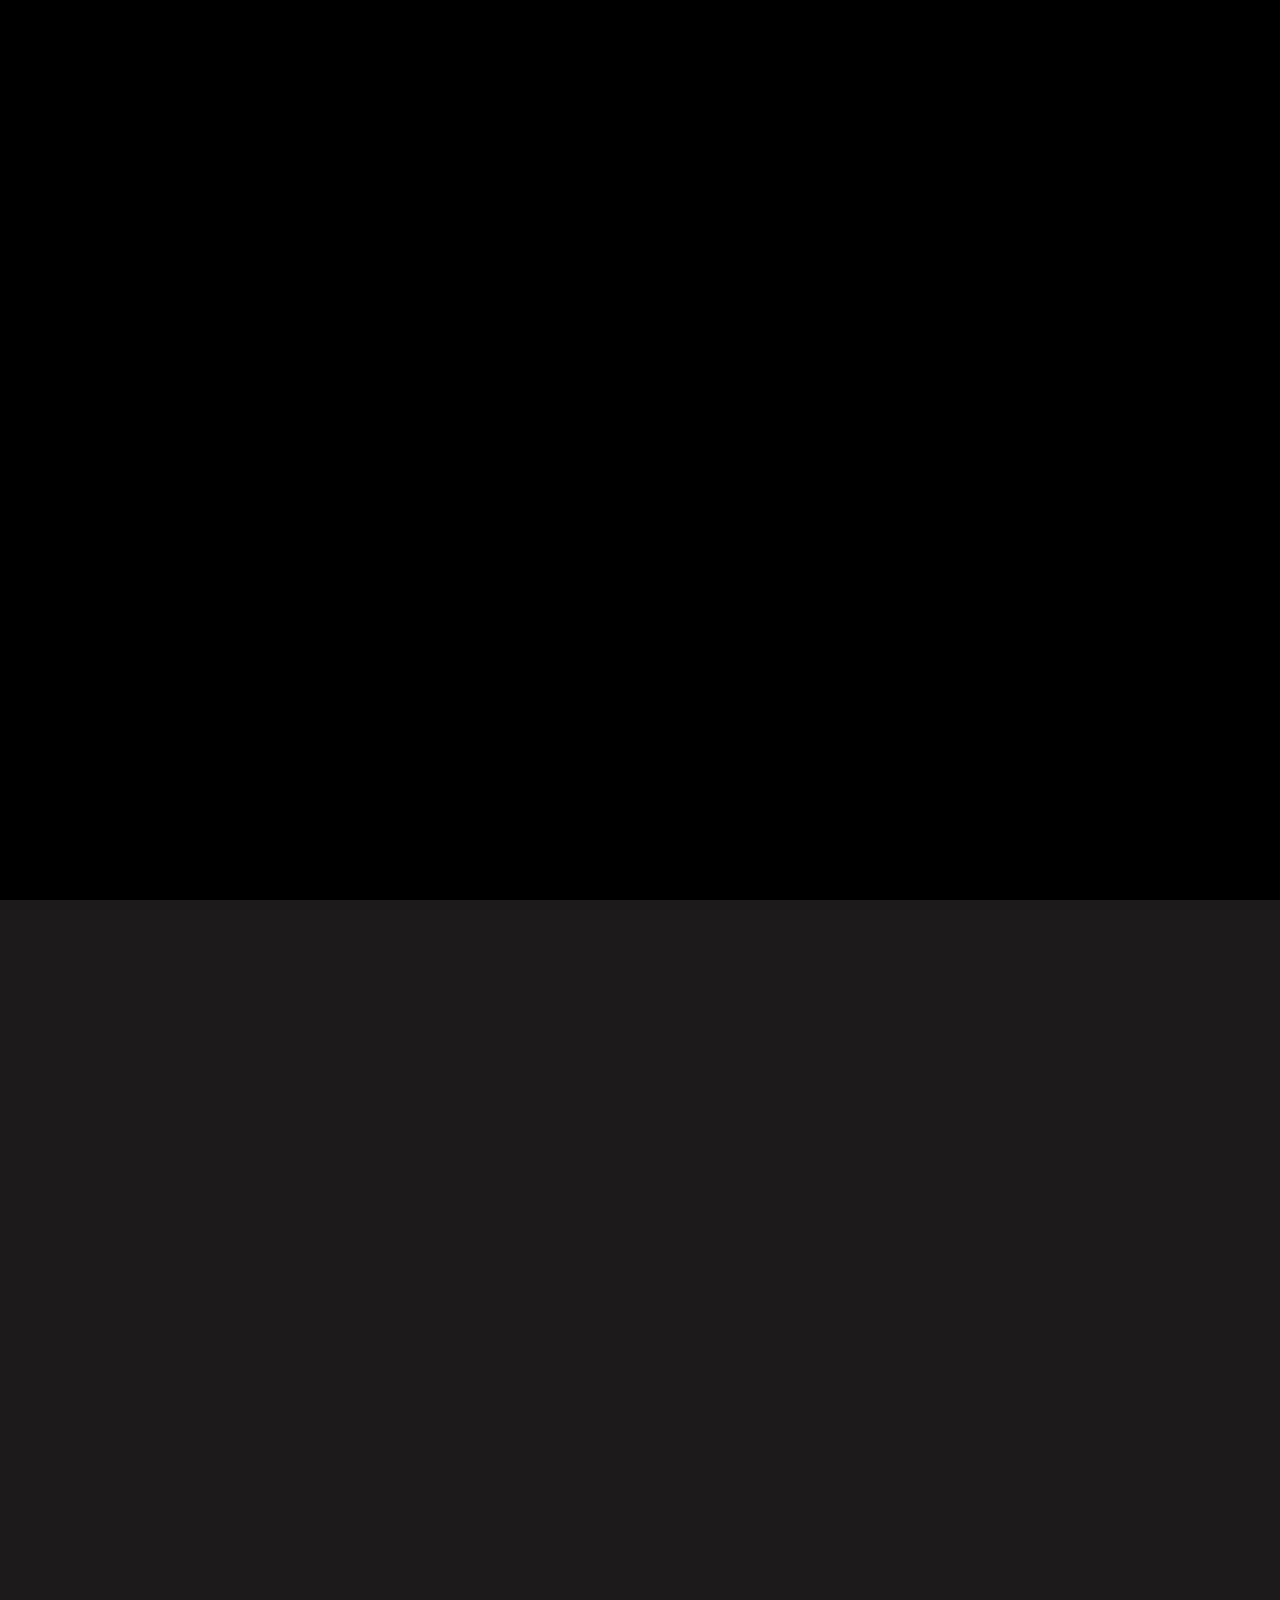
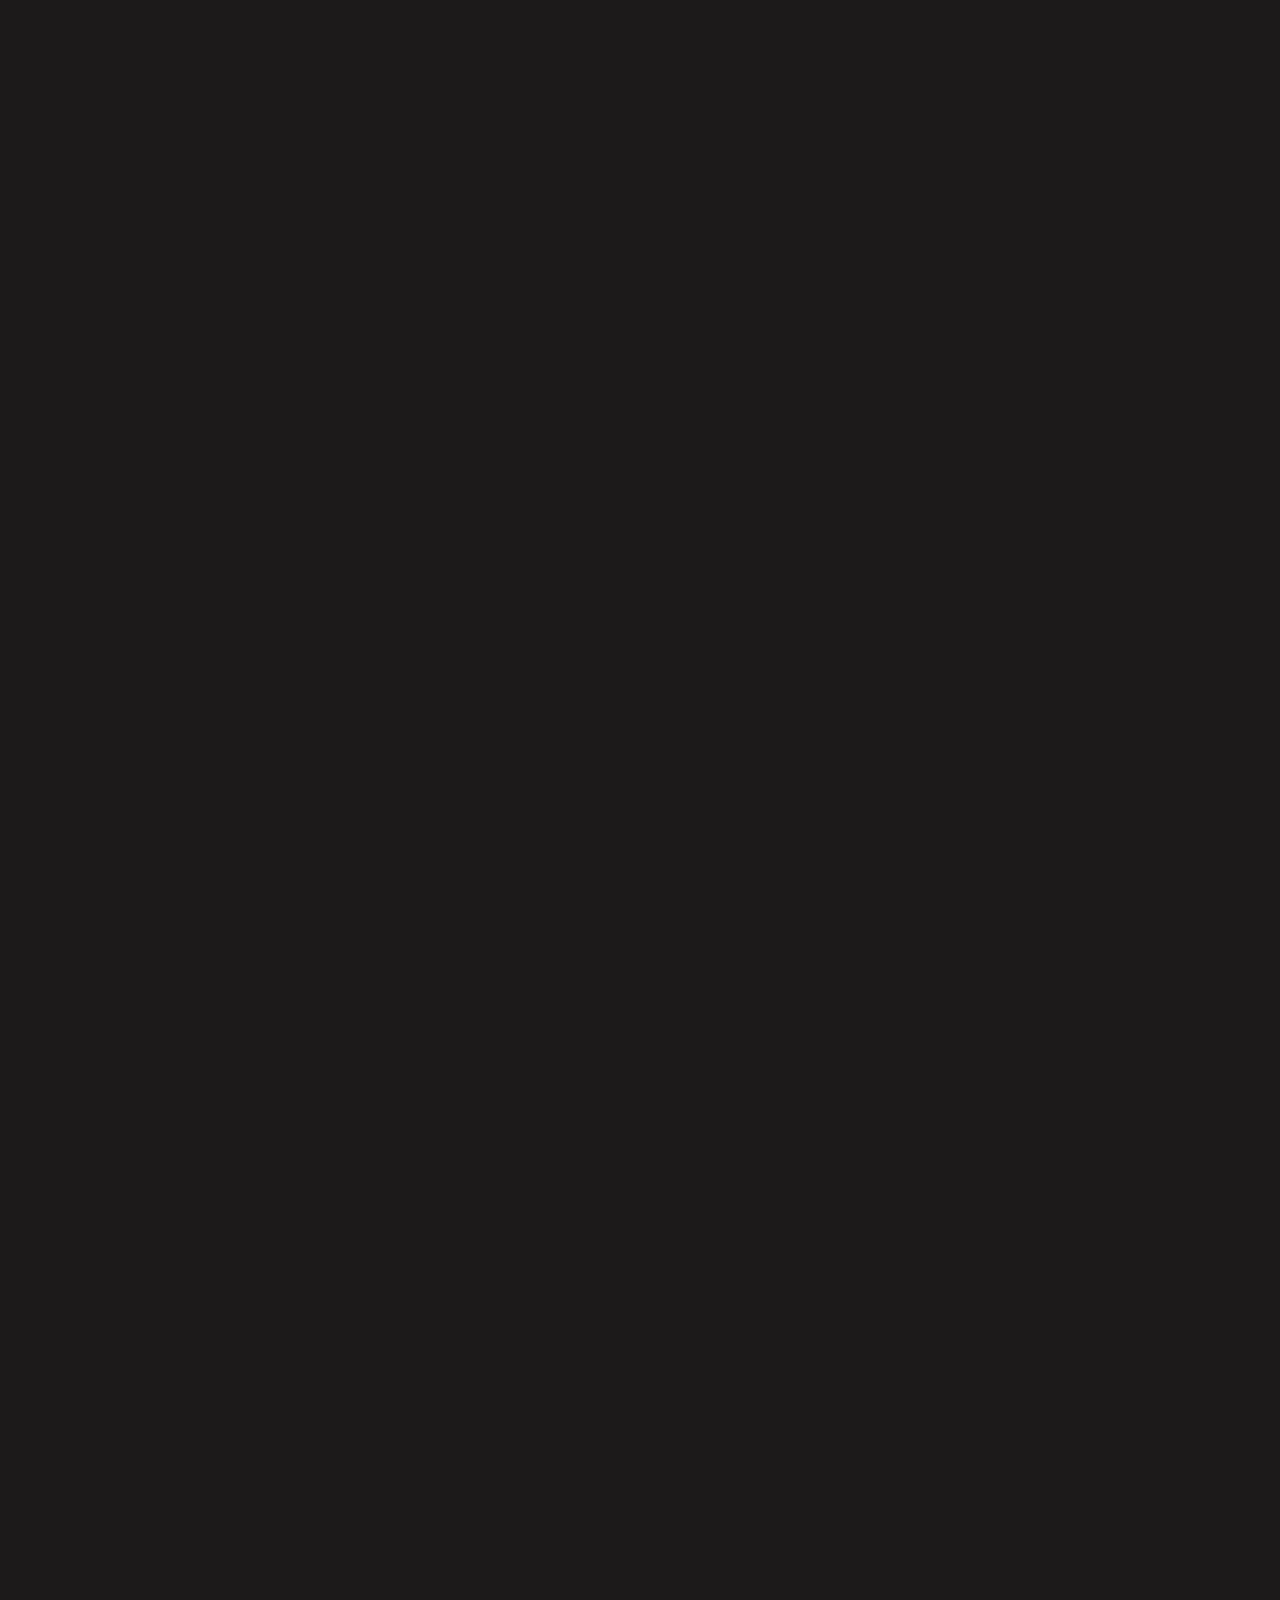
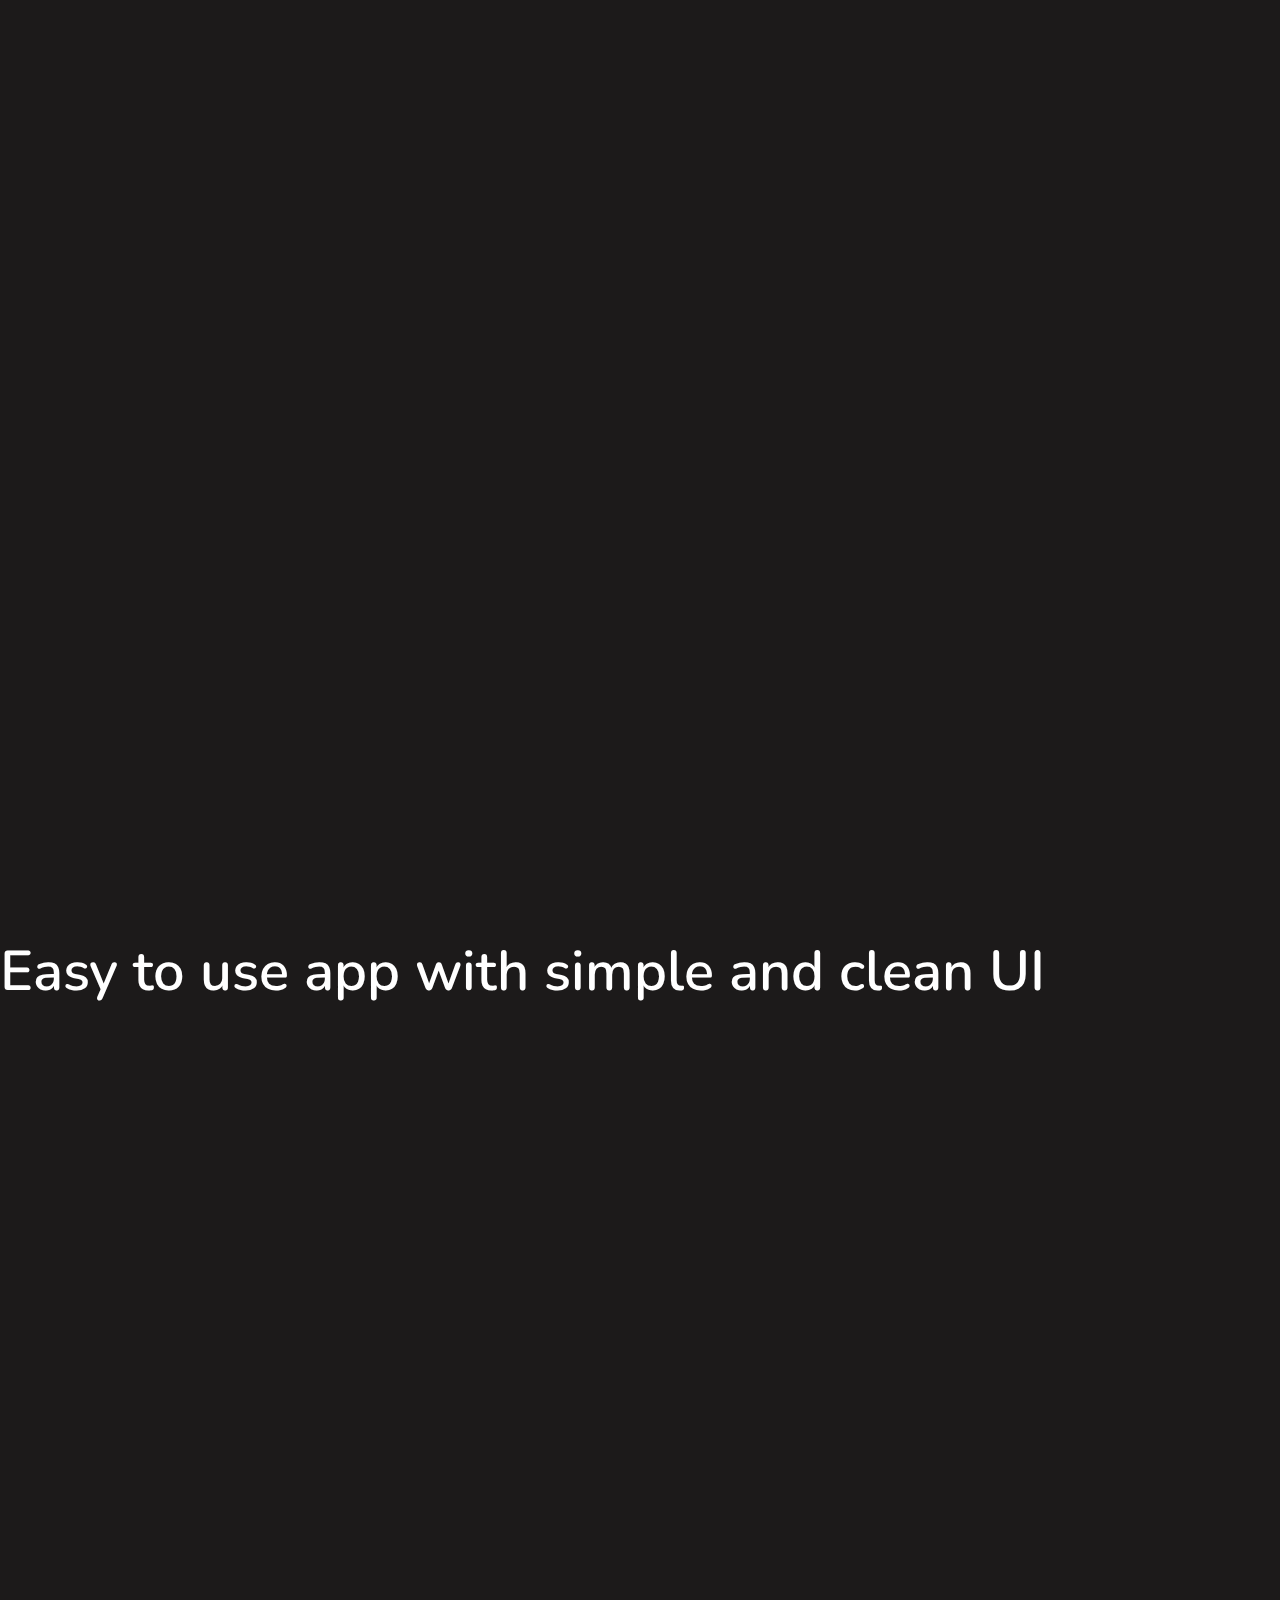
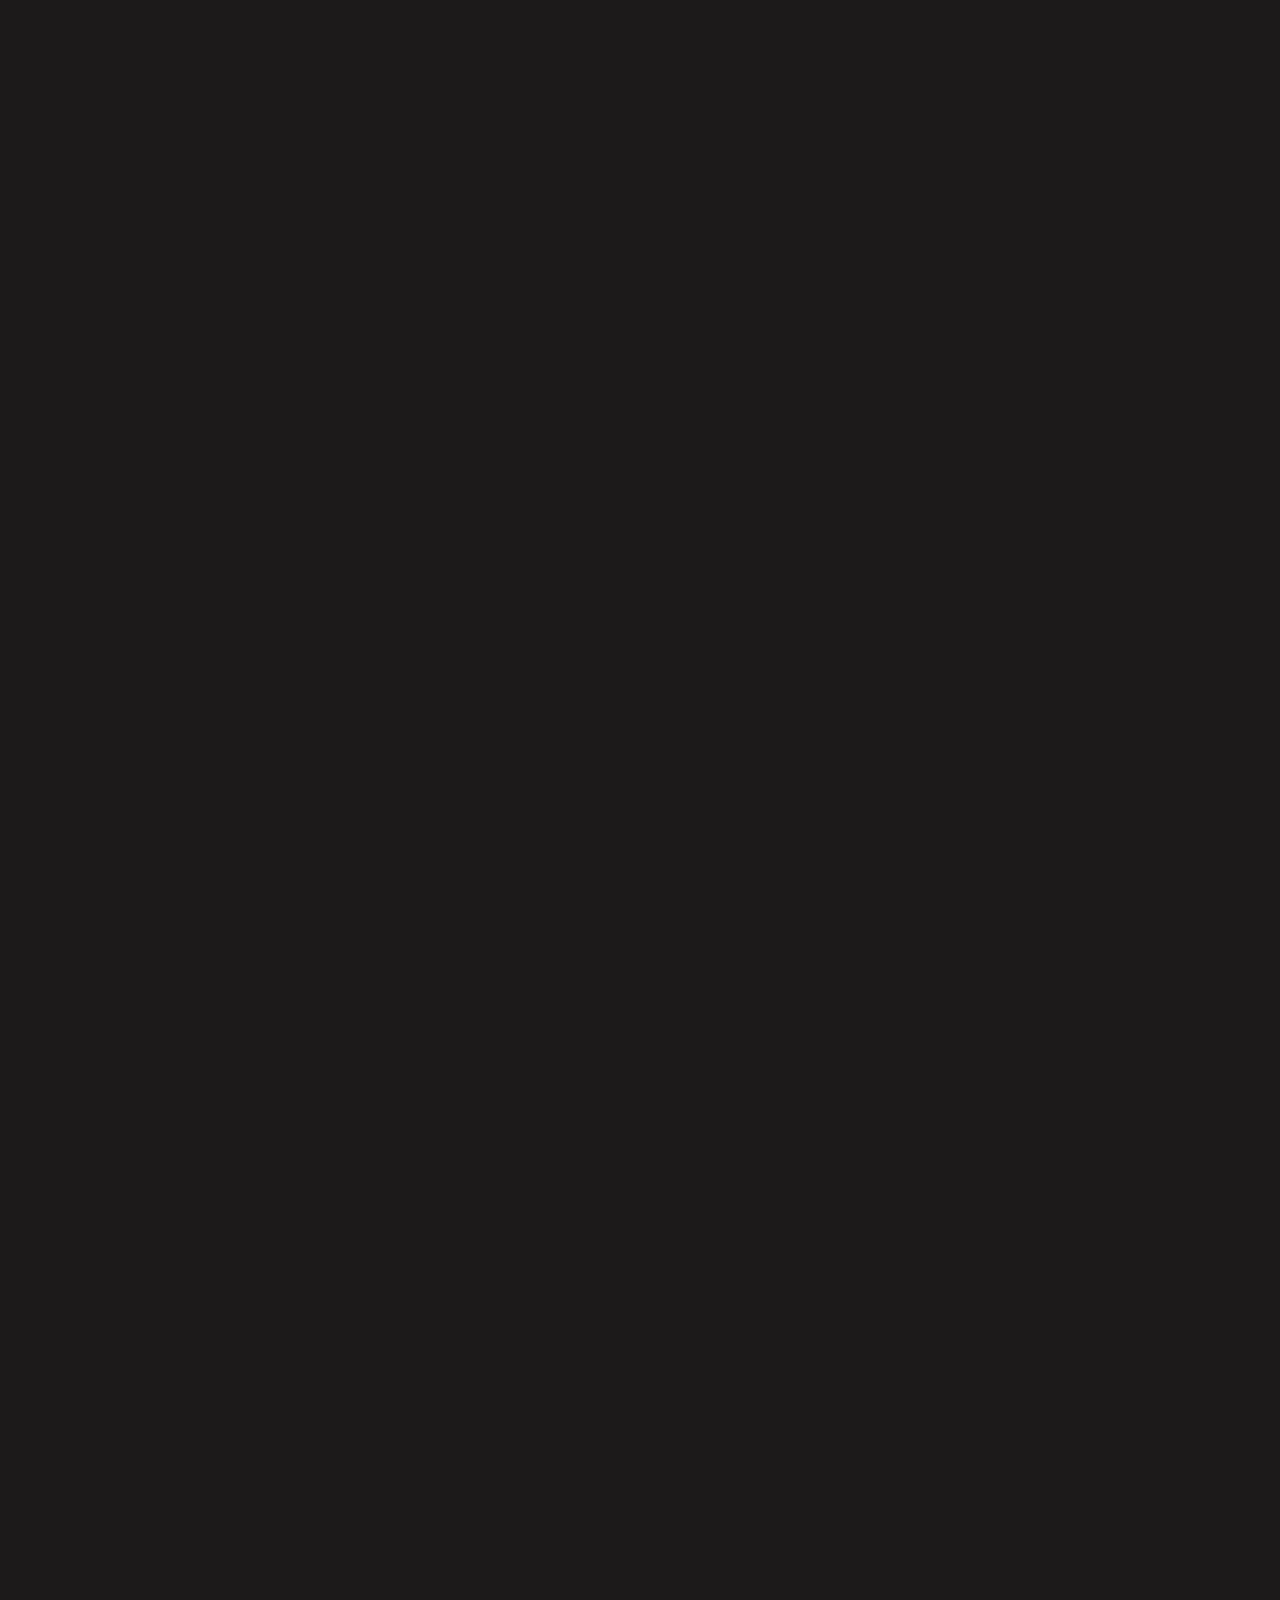
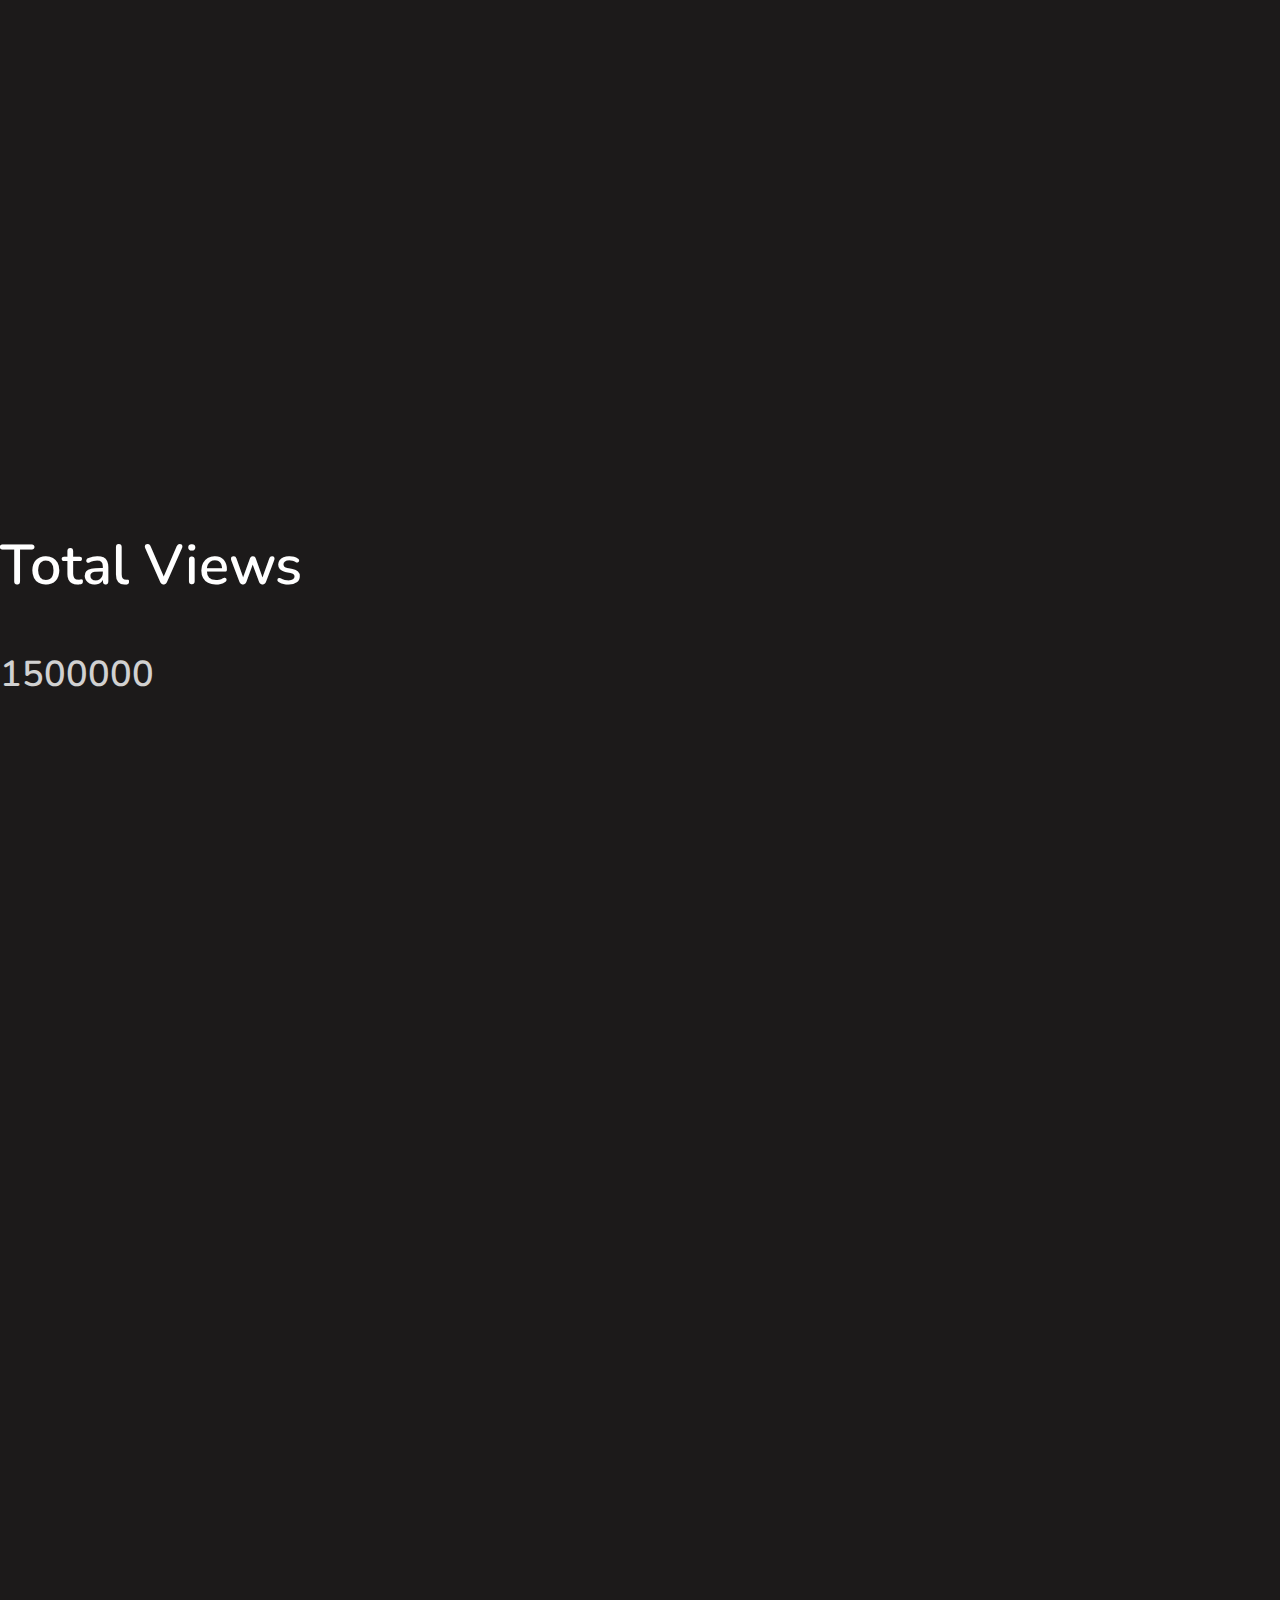
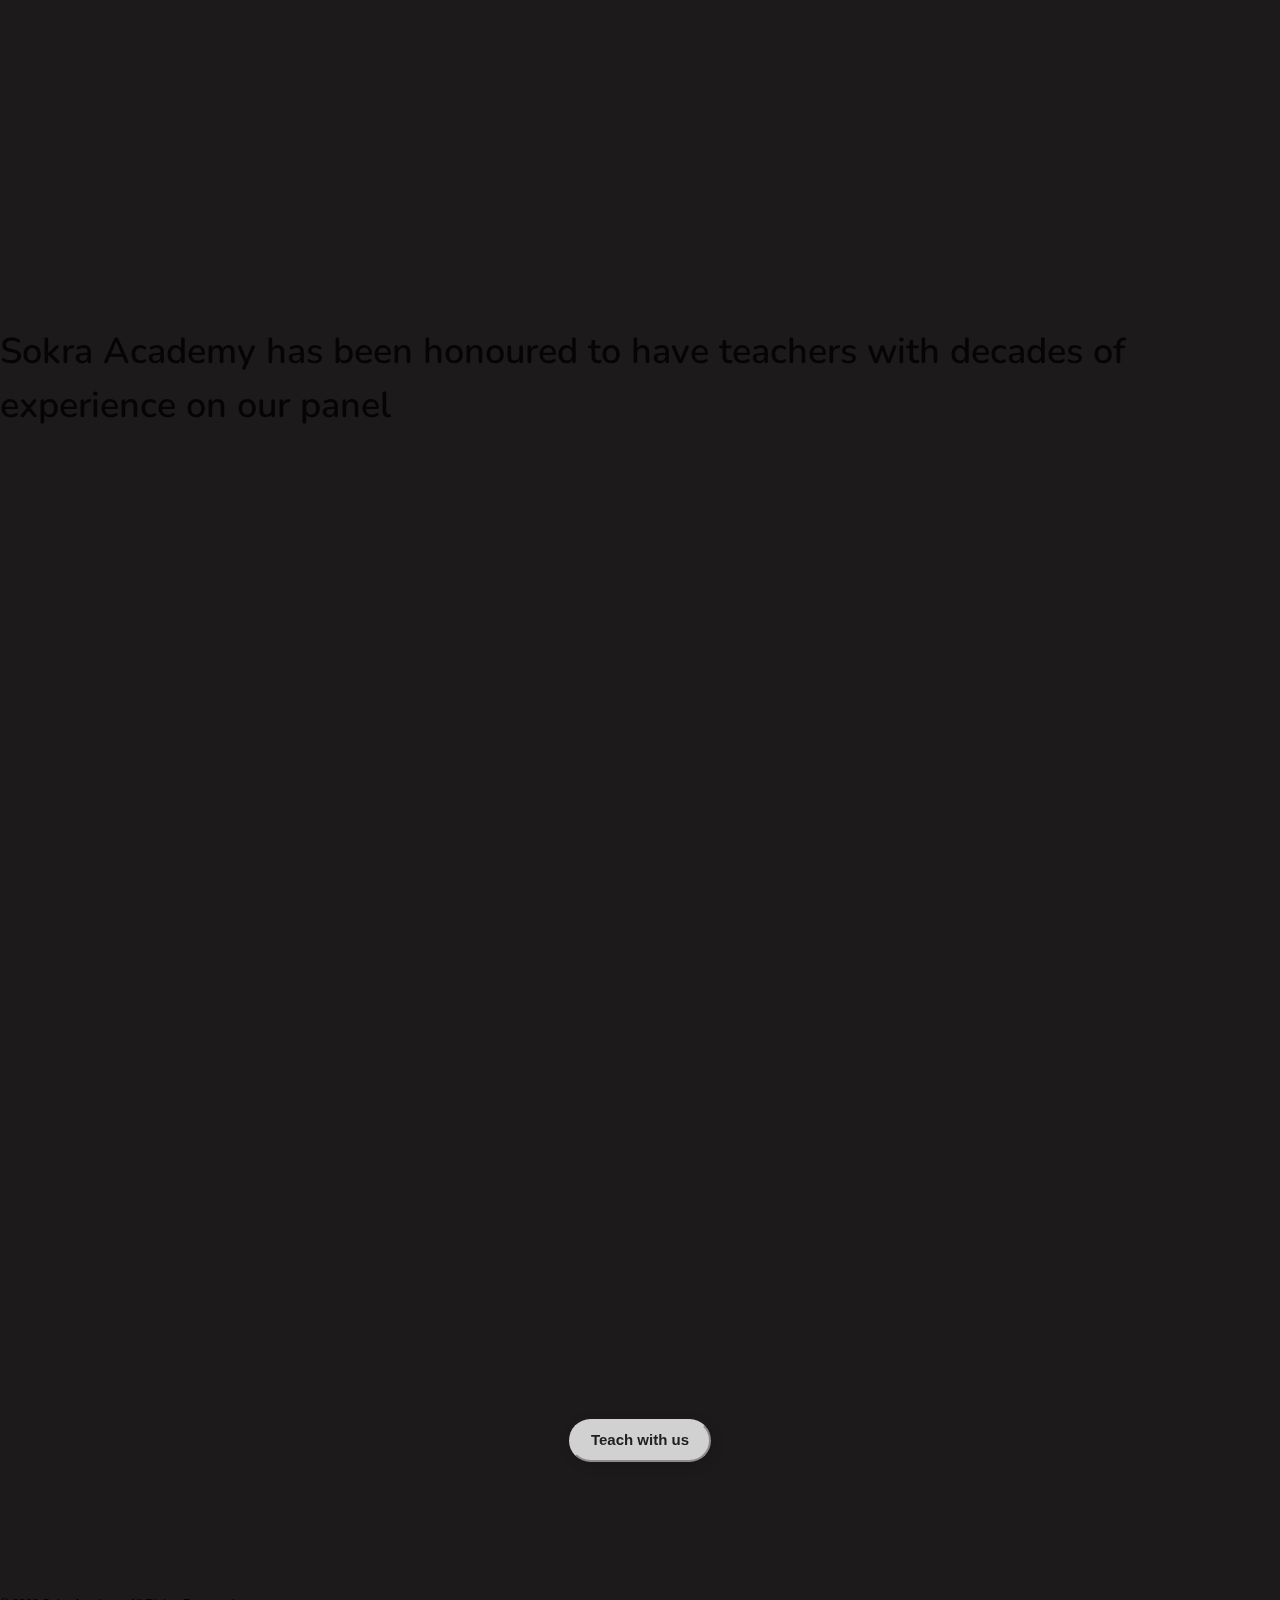
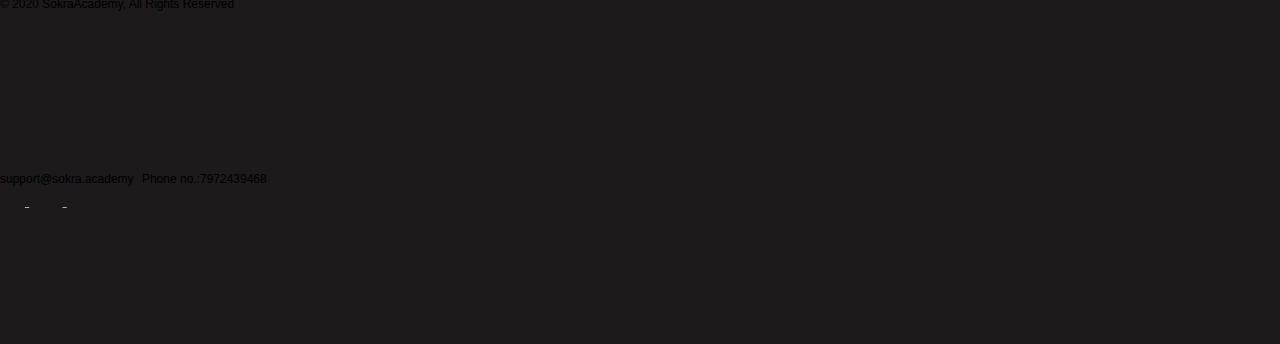
==== index.html @ 12f64621 "loader" ====
<!doctype html>
<html lang="en">
<head>

	<meta charset="UTF-8">
    <meta name="viewport" content="width=device-width, initial-scale=1, shrink-to-fit=no">
	<meta name="author" content="ThemeStarz">
    <meta name="viewport" content="width=device-width, initial-scale=1.0">
    <link rel="stylesheet" href="https://www.w3schools.com/w3css/4/w3.css">

    <link rel="stylesheet" href="https://fonts.googleapis.com/css?family=Nunito:400,600,700">
    <link rel="stylesheet" href="assets/bootstrap/css/bootstrap.min.css" type="text/css">
    <link rel="stylesheet" href="assets/font-awesome/css/fontawesome-all.min.css">
    <link rel="stylesheet" href="assets/css/magnific-popup.css">
    <link rel="stylesheet" href="assets/css/owl.carousel.min.css">
    <link rel="stylesheet" href="assets/css/style.css">
    <script src="https://unpkg.com/@lottiefiles/lottie-player@0.3.0/dist/lottie-player.js"></script>
  
	<title>SokraAcademy</title>
<!-- class="has-loading-screen"
 --></head>
<body data-spy="scroll" data-target=".navbar" class="has-loading-screen">
         <lottie-player id="loading" src="https://raw.githubusercontent.com/okbyeokbye/dfkvdkljvdklf/master/animation.json"  background="transparent" speed="3"  style="width: 400px;" loop centre controls autoplay>
        
    </lottie-player>
   
     <div class="ts-page-wrapper" id="page-top">
        <!--***********HERO***********************************************************************************-->
        <header id="ts-hero" class=" ts-separate-bg-element">
            <!--NAVIGATION ******************************************************************************************-->
            <nav class=" navbar navbar-expand-lg navbar-light fixed-top ts-separate-bg-element">
                <div class="container  " >
                    <a class="navbar-brand" href="#page-top">
                        <img src="assets/img/SokraLogo.svg"  alt="">
                    </a>
                    <!--end navbar-brand--><!-- style="height: auto; width:auto" -->
                    <button class="navbar-toggler" type="button" data-toggle="collapse" data-target="#navbarNavAltMarkup" aria-controls="navbarNavAltMarkup" aria-expanded="false" aria-label="Toggle navigation">
                        <span class="navbar-toggler-icon" style="color:#ffffff" ></span>
                    </button>
                    <!--end navbar-toggler-->
                    <div class="collapse navbar-collapse" id="navbarNavAltMarkup">
                        <div class="navbar-nav d-block d-lg-flex ml-auto text-right" style="font-weight: bold;">
                            <a class="nav-item nav-link active ts-scroll" href="#page-top">Home <span class="sr-only">(current)</span></a>
<!--                             <a class="nav-item nav-link ts-scroll" href="#how-can-i-help-you">Help For You</a>
 -->                        <a class="nav-item nav-link ts-scroll" href="#about-me">About Us</a>
                            <a class="nav-item nav-link ts-scroll" href="#latest-courses">Simple UI</a>
                            <a class="nav-item nav-link ts-scroll" href="#successful-stories">Our Teachers</a>
<!--                             <a class="nav-item nav-link ts-scroll mr-2" href="#form-contact">Contact</a>
 -->
                        </div>
                        <!--end navbar-nav-->
                     </div>
                    <!--end collapse-->
                </div>

                <!--end container-->
                <div class=" ts-shadow__md" data-bg-color="#1C1A1A"></div>

            </nav>

        </header>
    
        <main id="ts-content">
          <!--CONTENT ********************************************************************************************-->

                                       
            <section id="refine-block" data-bg-color="#1C1A1A">
                <div class="container ">
                    <div class="row">
                        <div class="col-sm-6" style="padding-top: 80px">
                            <div class="ts-block pr-3">
                                <div class="ts-title" >
                                    <h1 data-animate="ts-fadeInUp"style="color:#ffffff; font-size: 50px">Redefine the Learning 
                                        <br> Experience in India</h1>
                                </div>
                                <div data-animate="ts-fadeInUp" data-delay=".1s">
                                    <p class="w-75 mb-5 ts-opacity__60" data-animate="ts-fadeInUp" style="color:#A4A3A3 ; font-size: 15px;">
                                 Bridging the gap of language, financial and other barriers by providing a ‘one-stop destination’ for all your learning<br>
                                </p>
                                </div>
                                
                                <section id="buy-now" class="ts-block text-center py-5">
                                        
                                        <!--end ts-title-->
                                         <a href="https://play.google.com/store/apps/details?id=com.sokra.academy&hl=en_IN&gl=US" class="btn btn-primary btn-lg ts-scroll mr-4" data-animate="ts-fadeInUp" data-delay=".2s" style="color:#222222">
                                                Download Now 
                                            </a>
                                </section>
                            </div>
                        </div>
                        <!--end col-md-6-->
                        <div class="col-sm-6">
                            <div class="d-flex h-100 align-items-end" style="padding-bottom: 100px" >
                                <img  src="assets/img/mobile-body-landpage.png" alt="" data-animate=" ts-fadeInLeft ts-z-index__1"  
                        data-animate="ts-fadeInUp" class="w-100">
                            </div>
                        </div>
                    </div>
                    <!--end row-->
                </div>
                <!--end container-->

            </section>
 
            <section id="about-me" data-bg-color="#1C1A1A">
                <div class="container">
                    <div class="row">
                        <div class="col-sm-6"data-animate="ts-fadeInUp">
                            <div class="ts-block pr-3">
                                <div class="ts-title" >
                                    <h2 style="color:#ffffff">Who Are We</h2>
                                </div>
                                <!--end ts-title-->
                                <p  style="color:#A4A3A3 ; font-size: 16px;font-family: 'Nunito', sans-serif;">
                                Sokra Academy is an initiative to digitally transform the approach towards education and make quality education available for students across various strata and geographies  
                                </p>
                                <div class="list-group list-group-flush mb-5" >
                                    <a href="#collapseOne" class="list-group-item list-group-item-action border-top-0 pl-0 font-weight-bold bg-transparent" data-toggle="collapse" role="button" aria-expanded="false" aria-controls="collapseOne"style="color:#A6A6A6">Our Mission</a>
                                    <div class="collapse" id="collapseOne">
                                        <p class="pt-3 small" style="color:#A4A3A3;  font-size: 16px;" >
                                        To enable every student with access to quality education and personal development guidance for zero cost</p>
                                    </div>
                                  
                                </div>
                                <!-- <div class="text-center text-sm-left">
                                    <a href="#" style="color:#222222" class="btn btn-primary mr-3 my-2">Contact Us</a>
                                     <a href="#" class="btn btn-outline-dark ts-btn-border-muted my-2">Get an Appointment</a> 
                                </div> -->
                            </div>
                        </div>
                        <!--end col-md-6-->
                        <div class="col-sm-6">
                            <div class="d-flex h-100 align-items-end" style="padding-bottom: 100px" >
                                <img  src="assets/img/mobile-body-aboutUS.png" alt="" data-animate=" ts-fadeInLeft ts-z-index__1"  
                        data-animate="ts-fadeInUp" class="w-100">
                            </div>
                        </div>
                    </div>
                    <!--end row-->
                </div>
                <!--end container-->

            </section>
            <!--END ABOUT Me ****************************************************************************************-->
      <div class="container">
        <div class="row text-center" data-animate="ts-fadeInUp">
            <div class="col-md-12 " style="opacity: 50%" >
                           <h2 style="color:#4fc682">Bringing Innovation to Education</h2>
                           <p style="color:#4fc680">We are constantly striving to bring innovation in our<br>approach and methodology so as to provide the offline learning experience online<br>
                           

                            Some of our initiatives -
                            Interactive video formats,
                            Intuitive design of the app,
                            Personality development courses,
                            Brainteaser games</p>

            </div>
            
        </div>
       </div>

           
             <section id="latest-courses" class="ts-block pb-0" data-bg-color="#1C1A1A">
                <div class="container">

                    <div class="ts-title text-center">
                        <h1 style="color:#ffffff">Easy to use app with simple and clean UI</h1>
                    </div>
                    <!--end ts-title-->
                    <div class="row">
                        <div class="col-md-4">
                            <div  data-animate="ts-fadeInUp">
                                <div class="card-img ts-height__700px responsive" 
                                data-bg-image="assets/img/mobile-body-mycourses.png">
                                    
                                </div>
                               <!--  <div class="card-body">
                                    <strong class="ts-opacity__50">10.05.2018</strong>
                                    <h4 class="mt-3">Become a Whole New Person</h4>
                                    <p>Morbi et nisl a sapien malesuada scelerisque. Suspendisse tempor </p>
                                    <a href="https://play.google.com/store/apps/details?id=com.sokra.academy&hl=en_IN&gl=US" class="btn btn-primary btn-sm" data-toggle="modal" data-target="#modalCourse"style="color:#222222">Join Course</a>
                                    end ts-story
                                </div> -->
                            </div>
                        </div>
                        <!--end col-md-4-->

                        <div class="col-md-4"style="padding-top: 90px">
                            <div data-animate="ts-fadeInUp" data-delay=".1s">
                                <div class="card-img ts-height__700px responsive" 
                                data-bg-image="assets/img/mobile-body-myCourses2.png">
                                    
                                </div>
                               <!--  <div class="card-body">
                                    <strong class="ts-opacity__50">18.05.2018</strong>
                                    <h4 class="mt-3">Learn Easy How To Learn Easy</h4>
                                    <p>Morbi et nisl a sapien malesuada scelerisque. Suspendisse tempor </p>
                                    <a href="https://play.google.com/store/apps/details?id=com.sokra.academy&hl=en_IN&gl=US" class="btn btn-primary btn-sm" data-toggle="modal" data-target="#modalCourse"style="color:#222222">Join Course</a>
                                </div> -->
                            </div>
                        </div>
                        <!--end col-md-4-->
                        <div class="col-md-4"style="padding-top: 170px">
                            <div data-animate="ts-fadeInUp" data-delay=".2s">
                                <div class="g ts-height__700px responsive" 
                                data-bg-image="assets/img/mobile-body-myCourses3.png"></div>
                                <!-- <div class="card-body">
                                    <strong class="ts-opacity__50">18.05.2018</strong>
                                    <h4 class="mt-3">How To Be a Better Parent</h4>
                                    <p>Morbi et nisl a sapien malesuada scelerisque. Suspendisse tempor </p>
                                    <a href="https://play.google.com/store/apps/details?id=com.sokra.academy&hl=en_IN&gl=US" class="btn btn-primary btn-sm" data-toggle="modal" data-target="#modalCourse"style="color:#222222">Join Course</a>
                                </div> -->
                            </div>
                        </div>
                        <!--end col-md-4-->
                    </div>
                    <!--end row-->
                </div>
                <!--end container-->
            </section>
            <!--END LATEST COURSES**** ******************************************************************************-->

            <!--HOW CAN I HELP YOU ***********************************************************************************-->
            <section id="how-can-i-help-you" class="ts-block ts-xs-text-center text-center">
                <div class="container">
                    <div class="ts-title pt-3">
                        <h1 style="color:#ffffff">Total Views</h1>
                        <h2 style="color:#ffffff" class="ts-opacity__80">1500000</h2>
                    </div>
                    <!--end ts-title-->
                    <div class="row">
                        <div class="col-sm-6 col-md-4 col-xl-4">
                            <div class="ts-item" data-animate="ts-fadeInUp">
                                <div class="ts-item-content">
                                    <div class="ts-item-header">
                                        <figure class="icon">
                                            <img src="assets/img/10k.png" alt="">
                                        </figure>
                                        <p style="color:#ffffff;font-size:17px; font-family: 'Nunito',sans-serif;"class="mb-0 ts-opacity__80">
                                            <strong style="font-size:25px;">Students</strong><br>
<!--                                             (Through YouTube and App)
 -->                                        </p>
                                       <!--  <h3 style="color:#ffffff">Students</h3> -->
                                        <!-- <p style="color:#ffffff" class="mb-0 ts-opacity__80">
                                        </p>
 -->                                </div>
                                </div>
                                <!--end ts-item-content-->
                            </div>
                            <!--end ts-item-->
                        </div>
                        <!--end col-xl-4-->
                        <div class="col-sm-6 col-md-4 col-xl-4">
                            <div class="ts-item" data-animate="ts-fadeInUp" data-delay="0.1s">
                                <div class="ts-item-content">
                                    <div class="ts-item-header">
                                        <figure class="icon">
                                            <img src="assets/img/200.png" alt="">
                                        </figure>
                                        <p style="color:#ffffff;font-size:17px; font-family: 'Nunito',
                                        sans-serif;"class="mb-0 ts-opacity__80">
                                         <strong style="font-size:25px;" >Videos</strong><br>
<!--                                          200+ Videos
 -->                                        </p>

                                    </div>
                                    
                                </div>
                                <!--end ts-item-content-->
                            </div>
                            <!--end ts-item-->
                        </div>
                        <!--end col-xl-4-->
                        <div class="col-sm-6 offset-sm-4 col-md-4 offset-md-0 col-xl-4">
                            <div class="ts-item" data-animate="ts-fadeInUp" data-delay="0.2s">
                                <div class="ts-item-content">
                                    <div class="ts-item-header">
                                        <figure class="icon">
                                            <img src="assets/img/10.png" alt="">
                                        </figure>
                                         
                                        <p style="color:#ffffff;font-size:17px; font-family: 'Nunito',
                                        sans-serif;"class="mb-0 ts-opacity__80">
                                            <strong style="font-size:25px;">Teachers</strong><br>
<!--                                             On our platform
 -->                                        </p>

                                        <!--end icon-->
                                    </div>
                                    <!--end ts-item-header-->
                                    <div class="ts-item-body">
                                      
                                    </div>
                                    <!--end ts-item-body-->
                                </div>
                                <!--end ts-item-content-->
                            </div>
                            <!--end ts-item-->
                        </div>
                        <!--end col-xl-4-->
                    </div>
                    <!--end row-->
                </div>
                <!--end container-->
            </section>

            <!--OUR TEACHERS**********************************************************************************-->
            <div id="successful-stories" class="ts-block" data-bg-color="#4fc682"style="opacity: 80%">
                <div class="container" >
                    <div class="ts-title text-center">
                        <h2>Sokra Academy has been honoured to have teachers with decades of experience on our panel</h2>
                    </div>
                    <div class="card-columns ts-column-count-sm-2 ts-column-count-md-2 ts-column-count-lg-3 ts-column-count-xl-4" >
                        <div class="card" data-animate="ts-fadeInUp">

                            <div class="card-body">
                                <div class="d-flex align-items-center">
                                    <figure class="ts-circle__xs ts-shadow__sm mr-3" data-bg-image="assets/img/Dr.VasudhaVaidya.JPG"></figure>
                                    <h5>Dr.Vasudha Vaidya</h5>
                                </div>
                                <p class="mb-0">
                                   <strong>Education :</strong> M.A. in Marathi and Sanskrit, Ph.D. In Marathi, B. Ed.<br>
                                   <strong>Experience :</strong> 32 Years<br>

                                   Due to her great love and devotion to Marathi, she gave many lectures for the preservation of Marathi.<br>
                                   Dr. Vasudha Vaidya have written and participated in many programs on television and radio.<br>

                                   <strong>Published the following books :</strong> <br>

                                    1) चंदन पाखरू<br>
                                    2) आठवणीतील कविता<br>
                                    3) वाणी तुकोबाची<br>
                                    At present, the work of Marathi translation of Sanskrit Meghdootam composed by Kalidasa has been completed.<br>
                                    A collection of short stories, a collection of poems and a collection of articles are ready for publication.


                                </p>
                            </div>
                            <!--end card-body-->
                        </div>
                         <div class="card" data-animate="ts-fadeInUp" data-delay=".2s">
                            <div class="card-body">
                                <div class="d-flex align-items-center">
                                    <figure class="ts-circle__xs ts-shadow__sm mr-3" data-bg-image="assets/img/SharayuKadam.JPG"></figure>
                                    <h5>Sharayu Kadam</h5>
                                </div>
                                <p class="mb-0">
                                    <strong>Degree:</strong> B.A, B.Ed<br>
                                    <strong>Subject expertise:</strong> English, Geography

                                </p>
                            </div>
                            <!--end card-body-->
                        </div>
                         <div class="card" data-animate="ts-fadeInUp" data-delay=".5s">
                            <div class="card-body">
                                <div class="d-flex align-items-center">
                                    <figure class="ts-circle__xs ts-shadow__sm mr-3" data-bg-image="assets/img/SandhyaSonde.JPG"></figure>
                                    <h5>Sandhya Sonde</h5>
                                </div>
                                <p class="mb-0">
                                    <strong>Education : </strong> Ma MEd : Diploma in school management<br>
                                    <strong>Experience :</strong> Working  as assistant teacher since 20 years.<br>  
                                    <strong>Awards :</strong> Best Ideal Teacher Award of Government Of Maharashtra

                                </p>
                            </div>
                            <!--end card-body-->
                        </div>
                             <div class="card" data-animate="ts-fadeInUp" data-delay=".7s">
                            <div class="card-body">
                                <div class="d-flex align-items-center">
                                    <figure class="ts-circle__xs ts-shadow__sm mr-3" data-bg-image="assets/img/ShwetaDwivedi.jpg"></figure>
                                    <h5>Shweta Dwivedi</h5>
                                </div>
                                <p class="mb-0">
                                   <strong>Education :</strong>BDS Degree<br> 
                                   <strong>Subject Expertise: </strong>Science<br>
                                   Certified Tobacco Counselor<br>
                                   Medals in Badinton, Swimming, and Cricket <br>
                                   Dentist by profession.<br>

                                </p>
                            </div>
                            <!--end card-body-->
                        </div>

                        <div class="card" data-animate="ts-fadeInUp" data-delay=".6s">
                            <div class="card-body">
                                <div class="d-flex align-items-center">
                                    <figure class="ts-circle__xs ts-shadow__sm mr-3" data-bg-image="assets/img/RatilalDongre.jpg"></figure>
                                    <h5>Ratilal Dongre</h5>
                                </div>
                                <p class="mb-0">
                                  <strong>Experience :</strong> 25+ years Teaching experience in Maths and Geography<br>
                                  Currently teaching at<br>
                                  Seva vidhya Mandir Adivasi highschool ganganagaon,<br>
                                   dist. Palghar<br>
                                  State level Mathematics Master Trainer<br>
                                  10 years of experience as Mathematics Moderator.<br>
                                  वसंत स्मृती आदर्श ‌शिक्षक पुरस्कार कोकण विभाग

                                </p>
                            </div>
                            <!--end card-body-->
                        </div>
                        <!--end card-->
                      
                                              <div class="card" data-animate="ts-fadeInUp" data-delay=".4s">
                            <div class="card-body">
                                <div class="d-flex align-items-center">
                                    <figure class="ts-circle__xs ts-shadow__sm mr-3" data-bg-image="assets/img/PriyankaRana.JPG"></figure>
                                    <h5>Priyanka Rana</h5>
                                </div>
                                <p class="mb-0">
                                <strong>Education :</strong> Msc (Analytical chemistry)<br>

                                </p>
                            </div>
                            <!--end card-body-->
                        </div>
                          <div class="card" data-animate="ts-fadeInUp" data-delay=".3s">
                            <div class="card-body">
                                <div class="d-flex align-items-center">
                                    <figure class="ts-circle__xs ts-shadow__sm mr-3" data-bg-image="assets/img/KishoriLondhe.JPG"></figure>
                                    <h5>Kishori Londhe</h5>
                                </div>
                                <p class="mb-0">
                                <strong>Degree:</strong> M.Sc.IT B.Ed <br>
                                <strong>Achivements :</strong><br> 
                                2014-cancer aid & Research foundation work (NSS).<br>
                                Attended International Conference at G.E.S Bhausaheb Vartak College.<br>
                                Attended National Level Seminar on “Eliminating Violence Against Women”.<br>
                                Attended Course related Workshops.<br>
                                Attended National Science Day at Homi Bhabha Center For Science Education.<br>
                                Internship at Nehru Science Center.

                                </p>
                            </div>
                            <!--end card-body-->
                        </div>
                       
                       
                        <!--end card-->
                        
                        <!--end card-->
                       
                        <!--end card-->

                        
                        <!--end card-->
                        
                        <!--end card-->
                      
                        <!--end card-->
                      <!--   <div class="card" data-animate="ts-fadeInUp" data-delay=".8s">
                            <div class="card-body">
                                <div class="d-flex align-items-center">
                                    <figure class="ts-circle__xs ts-shadow__sm mr-3" data-bg-image="assets/img/person-sm-08.jpg"></figure>
                                    <h5>Billy Ware</h5>
                                </div>
                                <p class="mb-0">
                                    Phasellus in iaculis ante. Fusce odio justo, pulvinar sit amet nisl sed, lacinia laoreet
                                    augue. Integer eu ultrices lacus, at laoreet nunc.  Pellentesque id
                                </p>
                            </div>
                        </div> -->

                    </div>
                    <!--end card-columns-->
                  <div class="w3-container" align="Center" >
                        <button align="text-right" style="color:#222222"class="btn btn-primary" onclick="document.getElementById('id01').style.display='block'" class="w3-button w3-black">Teach with us</button>

                  
                    <div id="id01" class="w3-modal" align="Center" style="padding-top: 200px" class="mb-0 ts-opacity__100">
                     <div class="w3-modal-content" style="width: 500px">
                       <div class="w3-container">
                          <span onclick="document.getElementById('id01').style.display='none'" class="w3-button w3-display-topright">&times;</span>
<!--                                  <div class="card" data-animate="ts-fadeInUp" data-delay=".2s">
 -->                            <div class="card-body">
                                        <h4 class="mb-0 ts-opacity__80">
                                        Contact</h4>
                                <div class="d-flex align-items-center">
                                        
                                  <!--   <figure class="ts-circle__xs ts-shadow__sm mr-3" data-bg-image="assets/img/SharayuKadam.jpg"></figure> -->
<!--                                     <h5>Priyanka</h5>
 -->                                </div><br>
                                <p class="mb-0">
                                    <h4>PRIYANKA NALAWADE<br></h4>
                                    Phone Number:8459303920<br>
                                    Email us:support@sokra.academy<br>

                                </p>
                            </div>
                            <!--end card-body-->
<!--                         </div>
 -->                        </div>
                    </div>
                   </div>
                  </div>
                </div>
                <!--end container-->
            </div>
            <!--END SUCCESSFUL STORIES ******************************************************************************-->
        
  </main>
 <footer id="ts-footer">

<!--             <div class="map ts-height__400px" id="map"></div>
 -->
            <section id="contact" data-bg-color="#5961aa">
                <div class="container">
                    
                    <!--end ts-box-->
                    <div class="text-center text-white py-4">
                        <small>© 2020 SokraAcademy, All Rights Reserved</small>
                    </div>

                </div>
                <!--end container-->
            </section><br>
             <section id="ts-footer" class="ts-block text-center py-5">
                <div class="container">
                  <!--   <div class="ts-title mb-3">
                        <h2 style="color:#ffffff" class="mb-0">Still Not Downloaded !?</h2>
                    </div> -->
                        <div class="text-center text-white py-4">
                         <small>support@sokra.academy</small>&nbsp;
                         <small>Phone no.:7972439468</small>&nbsp;
                        </div>
                    <!--end ts-title-->

                    <a href="https://play.google.com/store/apps/details?id=com.sokra.academy&hl=en_IN&gl=US">
                       <img  src="assets/img/playstore.png" style="height: 25px; width: 25px;" data-animate="ts-fadeInLeft ts-z-index__1"data-animate="ts-fadeInUp">
                    </a> &nbsp;


                     <a href="https://wa.me/917972439468">
                       <img  src="assets/img/whatsapp.png" style="height: 25px; width: 25px;" data-animate="ts-fadeInLeft ts-z-index__1"data-animate="ts-fadeInUp">   
                    </a> &nbsp;


                     <a href="https://instagram.com/sokra.academy?igshid=1rwra0vf3wtwq">
                       <img  src="assets/img/instagram.png" style="height: 25px; width: 25px;" data-animate="ts-fadeInLeft ts-z-index__1"data-animate="ts-fadeInUp">   
                    </a>
                   
                </div>
             
            </section>
        </footer>
    </div>

<script>
function openForm() {
  document.getElementById("myForm").style.display = "block";
}

function closeForm() {
  document.getElementById("myForm").style.display = "none";
}
</script>
<script>
        // $(document).ready(function(){
            //  $('div#loading').removeAttr('id');
        // });
        var preloader = document.getElementById("loading");
        window.addEventListener('load', function(){
        //  preloader.style.display = 'none';
        //  })
                loading.style.height="100px";
                loading.style.width="100px";
                loading.style.borderRadius="50%";
                loading.style.visibility="hidden";


        // function myFunction(){
        //  preloader.style.display = 'none';
        });
    </script>
<script src="assets/js/custom.hero.js"></script>
    <script src="assets/js/jquery-3.3.1.min.js"></script>
    <script src="assets/js/popper.min.js"></script>
    <script src="assets/bootstrap/js/bootstrap.min.js"></script>
    <script src="assets/js/imagesloaded.pkgd.min.js"></script>
    <script src="http://maps.google.com/maps/api/js?key=AIzaSyBEDfNcQRmKQEyulDN8nGWjLYPm8s4YB58"></script>
    <script src="assets/js/isInViewport.jquery.js"></script>
    <script src="assets/js/jquery.magnific-popup.min.js"></script>
    <script src="assets/js/owl.carousel.min.js"></script>
    <script src="assets/js/scrolla.jquery.min.js"></script>
    <script src="assets/js/jquery.validate.min.js"></script>
    <script src="assets/js/jquery-validate.bootstrap-tooltip.min.js"></script>
    <script src="assets/js/custom.js"></script>


</body>
</html>
---- assets/css/style.css ----
/*----------------------------------------------------------------------------------------------------------------------
Project:	    LifeCoach
Version:        1.0.0

Default Color   #f4b200;

Body copy:		'Poppins', sans-serif; 14px;
Headers:		'Nunito', sans-serif;

----------------------------------------------------------------------------------------------------------------------*/

/*----------------------------------------------------------------------------------------------------------------------
[Table of contents]

A. Basic Styling
  -- Styling

B. Helpers
  -- Animations
  -- Borders
  -- Colors
  -- Column Count
  -- Transitions
  -- Background
  -- Headings
  -- Height
  -- Margin
  -- No Gutter
  -- Opacity
  -- Overflow
  -- Padding
  -- Position
  -- Shadow
  -- Shape Mask
  -- Typography
  -- Title
  -- Transitions
  -- Utilities
  -- Width
  -- Z-Index

C. Components
  -- Block
  -- Blockquote
  -- Box
  -- Buttons
  -- Card
  -- Circle
  -- Forms
  -- Inputs
  -- Item
  -- List
  -- Map
  -- Hero
  -- Navbar
  -- Page
  -- Partners
  -- Plugins
  -- Price Box
  -- Progress
  -- Promo Numbers
  -- Select
  -- Slider
  -- Tabs

D. Plugins Styles
  -- Magnific Popup
  -- Owl Carousel

E. Template Specific Elements
  -- Price Box
  -- Other
  -- Story


----------------------------------------------------------------------------------------------------------------------*/

/***********************************************************************************************************************
A. Basic Styling
***********************************************************************************************************************/

/*-------------------------------------------
  -- Styling - Colors, Font Size, Font Family
-------------------------------------------*/

body {
    background: #1C1A1A;
    font-family: 'Poppins', sans-serif;
    font-weight: 400;
    font-size: .9375rem;
    margin: 0;
    padding: 0;
}

html {
    font-size: 80%;
}

h1, h2, h3, h4, h5 {
    font-family: 'Nunito', sans-serif;
    font-weight: 600;
}

h1, .ts-h1 {
    font-size: 2.5rem;
}

h2, .ts-h2 {
    font-size: 1.5rem;
}

h3, .ts-h3 {
    font-size: 1.25rem;
    margin-bottom: 1.5625rem;
}

h4, .ts-h4 {
    margin-bottom: 1.875rem;
}

h5, .ts-h5 {
    font-size: 1rem;
    font-weight: 600;
}

h6, .ts-h6 {
    font-size: .9375rem;
}

/* NEW */

/***********************************************************************************************************************
B. Helpers
***********************************************************************************************************************/

/*-------------------------------------------
  -- PopUp
-------------------------------------------*/

/*@media (min-width: 993px){
.w3-modal-content {
    width: 500px;
}

.w3-modal-content {
    margin: auto;
    background-color: #ffffff;
    position: relative;
    padding: 0;
    outline: 0;
    width: 500px;
}
*/


/*-------------------------------------------
  -- Animations
-------------------------------------------*/

[data-animate] {
    opacity: 0;
    animation-fill-mode: forwards;
    animation-duration: .6s;
    animation-timing-function: ease;
}

/* Fade In Up */

@keyframes ts-fadeInUp {
    from {
        opacity: 0;
        transform: translate3d(0, 1.25rem, 0);
    }

    to {
        opacity: 1;
        transform: translate3d(0, 0, 0);
    }
}

.ts-fadeInUp {
    animation-name: ts-fadeInUp;
}

/* Fade In Down */

@keyframes ts-fadeInDown {
    from {
        opacity: 0;
        transform: translate3d(0, -1.25rem, 0);
    }

    to {
        opacity: 1;
        transform: translate3d(0, 0, 0);
    }
}

.ts-fadeInDown {
    animation-name: ts-fadeInDown;
}

/* Fade In Left */

@keyframes ts-fadeInLeft {
    from {
        opacity: 0;
        transform: translate3d(-1.25rem, 0, 0);
    }

    to {
        opacity: 1;
        transform: translate3d(0, 0, 0);
    }
}

.ts-fadeInLeft {
    animation-name: ts-fadeInLeft;
}

/* Fade In Right */

@keyframes ts-fadeInRight {
    from {
        opacity: 0;
        transform: translate3d(1.25rem, 0, 0);
    }

    to {
        opacity: 1;
        transform: translate3d(0, 0, 0);
    }
}

.ts-fadeInRight {
    animation-name: ts-fadeInRight;
}

/* Zoom In */

@keyframes ts-zoomIn {
    from {
        opacity: 0;
        transform: scale(.5);
    }

    to {
        opacity: 1;
        transform: scale(1);
    }
}

.ts-zoomIn {
    animation-name: ts-zoomIn;
}

/* Zoom Out In */

@keyframes ts-zoomOutIn {
    from {
        opacity: 0;
        transform: scale(1.1);
    }

    to {
        opacity: 1;
        transform: scale(1);
    }
}

.ts-zoomOutIn {
    animation-name: ts-zoomOutIn;
}

/* Zoom In Short */

@keyframes ts-zoomInShort {
    from {
        opacity: 0;
        transform: scale(.9);
    }

    to {
        opacity: 1;
        transform: scale(1);
    }
}

.ts-zoomInShort {
    animation-name: ts-zoomInShort;
}

/*-------------------------------------------
  -- Borders
-------------------------------------------*/

.ts-border-radius__sm {
    border-radius: .125rem;
    overflow: hidden;
}

.ts-border-radius__md {
    border-radius: .25rem;
    overflow: hidden;
}

.ts-border-radius__lg {
    border-radius: .5rem;
    overflow: hidden;
}

.ts-border-radius__xl {
    border-radius: .75rem;
    overflow: hidden;
}

.ts-border-radius__pill {
    border-radius: 6.25rem !important;
    overflow: hidden;
}

.ts-border-radius__round-shape {
    border-radius: 187.5rem;
    overflow: hidden;
}

.ts-border-none {
    border: none;
}

.ts-border-bottom {
    border-bottom: .0625rem solid rgba(0, 0, 0, .1);
}

.ts-font-color__white {
    color: #fff;
}

.ts-font-color__black {
    color: #000;
}

.ts-font-color__primary {
    color: #f4b200;
}

/*-------------------------------------------
  -- Background
-------------------------------------------*/

[data-bg-image] {
    background-size: cover;
    background-position: 80%;
/*    width: 500px;*/
    height: 500px;
}
 
.responsive{
    width: 100%;
    height: auto;
}
/*.background-image1{
    padding-top: 250px;
    float: left;
    
}

.background-image2{
    float: right;
}
main-col{
    display: grid;
    grid-template-columns:300px 300px;
    float: right;
}*/
.ts-background {
    bottom: 0;
    left: 0;
    height: 100%;
    overflow: hidden;
    position: absolute;
    width: 100%;
    z-index: -2;
}

.ts-background .ts-background {
    height: 100%;
    width: 100%;
}

.ts-background-repeat {
    background-repeat: repeat;
    background-size: inherit;
}

.ts-background-repeat .ts-background-image1 {
    background-repeat: repeat;
    background-size: inherit;
}
.ts-background-repeat .ts-background-image2 {
    background-repeat: repeat;
    background-size: inherit;
}

.ts-background-image1, .ts-img-into-bg1 {
    background-repeat: no-repeat;
    background-size: cover;
    background-position: 100%;
    height: 20%;
    overflow: hidden;
    width: 40%;
}
.ts-background-image2, .ts-img-into-bg2 {
    background-repeat: no-repeat;
    background-size: cover;
    background-position: 100%;
    height: 20%;
    overflow: hidden;
    width: 40%;
}


.ts-background-image1 img, .ts-img-into-bg1 img {
    display: none;
}
.ts-background-image2 img, .ts-img-into-bg2 img {
    display: none;
}
.ts-background-original-size {
    background-size: inherit;
}

.ts-background-size-cover {
    background-size: cover;
}

.ts-background-size-contain {
    background-size: contain;
}

.ts-background-repeat-x {
    background-repeat: repeat-x;
}

.ts-background-repeat-y {
    background-repeat: repeat-y;
}

.ts-background-repeat-repeat {
    background-repeat: repeat;
    background-size: inherit;
}

.ts-background-position-top {
    background-position: top;
}

.ts-background-position-center {
    background-position: center;
}

.ts-background-position-bottom {
    background-position: bottom;
}

.ts-background-position-left {
    background-position-x: left !important;
}

.ts-background-position-right {
    background-position-x: right !important;
}

.ts-background-particles {
    height: 120%;
    left: 0;
    margin-left: -10%;
    margin-top: -10%;
    overflow: hidden;
    position: absolute;
    top: 0;
    width: 120%;
    z-index: 1;
}

.ts-background-is-dark {
    color: #fff;
}

.ts-background-is-dark .form-control {
    box-shadow: 0 0 0 .125rem rgba(255, 255, 255, .2);
}

.ts-background-is-dark .form-control:focus {
    box-shadow: 0 0 0 .125rem rgba(255, 255, 255, .4);
}

.ts-background-is-dark .ts-btn-border-muted {
    border-color: rgba(255, 255, 255, .1);
}

.ts-video-bg {
    height: 100%;
}

.ts-video-bg .fluid-width-video-wrapper {
    height: 100%;
}

/*-------------------------------------------
  -- Height
-------------------------------------------*/

.ts-height__50px {
    height: 3.125rem;
}

.ts-height__100px {
    height: 6.25rem;
}

.ts-height__150px {
    height: 9.375rem;
}

.ts-height__200px {
    height: 12.5rem;
}

.ts-height__250px {
    height: 15.625rem;
}

.ts-height__300px {
    height: 18.75rem;
}

.ts-height__350px {
    height: 21.875rem;
}

.ts-height__400px {
    height: 25rem;
}

.ts-height__450px {
    height: 28.125rem;
}

.ts-height__500px {
    height: 31.25rem;
}

.ts-height__600px {
    height: 37.5rem;
}

.ts-height__700px {
    height: 43.75rem;
}

.ts-height__800px {
    height: 50rem;
}

.ts-height__900px {
    height: 56.25rem;
}

.ts-height__1000px {
    height: 62.5rem;
}

/*-------------------------------------------
  -- Margin
-------------------------------------------*/

.ts-mt__0 {
    margin-top: 0 !important;
}

.ts-mr__0 {
    margin-right: 0 !important;
}

.ts-mb__0 {
    margin-bottom: 0 !important;
}

.ts-ml__0 {
    margin-left: 0 !important;
}

/*-------------------------------------------
  -- No Gutters - Removes padding from col*
-------------------------------------------*/

.no-gutters {
    margin-right: 0;
    margin-left: 0;
}

.no-gutters > .col, .no-gutters > [class*="col-"] {
    padding-right: 0;
    padding-left: 0;
}

/*-------------------------------------------
  -- Opacity
-------------------------------------------*/

.ts-opacity__5 {
    opacity: .05;
}

.ts-opacity__10 {
    opacity: .1;
}

.ts-opacity__20 {
    opacity: .2;
}

.ts-opacity__30 {
    opacity: .3;
}

.ts-opacity__40 {
    opacity: .4;
}

.ts-opacity__50 {
    opacity: .5;
}

.ts-opacity__60 {
    opacity: .6;
}

.ts-opacity__70 {
    opacity: .7;
}

.ts-opacity__80 {
    opacity: .8;
}

.ts-opacity__90 {
    opacity: .9;
}

/*-------------------------------------------
  -- Overflow
-------------------------------------------*/

.ts-overflow__hidden {
    overflow: hidden;
}

.ts-overflow__visible {
    overflow: visible;
}

/*-------------------------------------------
  -- Padding
-------------------------------------------*/

.ts-pt__0 {
    padding-top: 0 !important;
}

.ts-pr__0 {
    padding-right: 0 !important;
}

.ts-pb__0 {
    padding-bottom: 0 !important;
}

.ts-pl__0 {
    padding-left: 0 !important;
}

/*-------------------------------------------
  -- Position
-------------------------------------------*/

/* Top */

.ts-top__0 {
    top: 0%;
}

.ts-top__50 {
    top: 50%;
}

.ts-top__100 {
    top: 100%;
}

/* Right */

.ts-right__0 {
    right: 0%;
}

.ts-right__50 {
    right: 50%;
}

.ts-right__100 {
    right: 100%;
}

.ts-right__inherit {
    right: inherit;
}

/* Bottom */

.ts-bottom__0 {
    bottom: 0%;
}

.ts-bottom__50 {
    bottom: 50%;
}

.ts-bottom__100 {
    bottom: 100%;
}

/* Left */

.ts-left__0 {
    left: 0%;
}

.ts-left__50 {
    left: 50%;
}

.ts-left__100 {
    left: 100%;
}

.ts-left__inherit {
    left: inherit;
}

.ts-push-left__100 {
    transform: translateX(100%);
}

.ts-push-down__50 {
    transform: translateY(50%);
}

/*-------------------------------------------
  -- Shadow
-------------------------------------------*/

.ts-shadow__sm {
    box-shadow: 0 .125rem .3125rem rgba(0, 0, 0, .1);
}

.ts-shadow__md {
    box-shadow: .125rem .1875rem .9375rem rgba(0, 0, 0, .15);
}

.ts-shadow__lg {
    box-shadow: .375rem .3125rem 1.5625rem rgba(0, 0, 0, .2);
}

.ts-shadow__none {
    box-shadow: none !important;
}

/*-------------------------------------------
  -- Typography
-------------------------------------------*/

a {
    color: #f4b200;
    transition: .3s ease;
}

a:hover {
    color: rgb(194, 142, 0);
    text-decoration: none;
}

p {
    line-height: 1.6875rem;
    margin-bottom: 1.875rem;
    color: rgba(0, 0, 0, .5);
}

.ts-font-weight__normal {
    font-weight: normal;
}

.ts-font-weight__light {
    font-weight: lighter;
}

.ts-font-weight__bold {
    font-weight: bold;
}

.ts-text-small {
    font-size: .8125rem !important;
}

.ts-xs-text-center {
}

/*-------------------------------------------
  -- Title
-------------------------------------------*/

.ts-title {
}

.ts-title h5 {
    font-weight: normal;
    opacity: .5;
}

/*-------------------------------------------
  -- Utilities
-------------------------------------------*/

.ts-element {
    position: relative;
}

/* Social Icons */

.ts-social-icons {
    font-size: 120%;
}

.ts-social-icons a {
    padding: .125rem .25rem;
    color: #9e9e9e;
}

/* Overlay */

.ts-has-overlay {
    position: relative;
}

.ts-has-overlay:after {
    background-color: #000;
    content: "";
    height: 100%;
    left: 0;
    opacity: .5;
    position: absolute;
    top: 0;
    width: 100%;
    z-index: -1;
}

/* Flip x */

.ts-flip-x {
    transform: scaleY(-1);
}

/* Flip Y */

.ts-flip-y {
    transform: scaleX(-1);
}

.ts-video-bg {
    height: 100%;
}

.ts-video-bg .fluid-width-video-wrapper {
    height: 100%;
}

.ts-video-bg iframe {
    border: 0;
    height: 100%;
    width: 100%;
}

/*-------------------------------------------
  -- Width
-------------------------------------------*/

.ts-width__10px {
    width: .625rem;
}

.ts-width__20px {
    width: 1.25rem;
}

.ts-width__30px {
    width: 1.875rem;
}

.ts-width__40px {
    width: 2.5rem;
}

.ts-width__50px {
    width: 3.125rem;
}

.ts-width__100px {
    width: 6.25rem;
}

.ts-width__200px {
    width: 12.5rem;
}

.ts-width__300px {
    width: 18.75rem;
}

.ts-width__400px {
    width: 25rem;
}

.ts-width__500px {
    width: 31.25rem;
}

.ts-width__inherit {
    width: inherit !important;
}

.ts-width__auto {
    width: auto !important;
}

/*-------------------------------------------
  -- Z-index
-------------------------------------------*/

.ts-z-index__-1 {
    z-index: -1 !important;
}

.ts-z-index__0 {
    z-index: 0 !important;
}

.ts-z-index__1 {
    z-index: 1 !important;
}

.ts-z-index__2 {
    z-index: 2 !important;
}

.ts-z-index__1000 {
    z-index: 1000 !important;
}

/***********************************************************************************************************************
C. Components
***********************************************************************************************************************/

/*-------------------------------------------
  -- Block
-------------------------------------------*/

.ts-block {
    padding-bottom: 5rem;
    padding-top: 5rem;
    position: relative;
    /*
  &:after {
    background-image: url("data:image/svg+xml,%3csvg xmlns='http://www.w3.org/2000/svg'  width='103.987' height='105.599'%3E%3cpath fill='var(--color-primary-svg)' d='M101.017 45.961c-10.338 22.34-33.156 61.239-62.326 59.586-31.984-1.803-44.52-48.772-36.182-73.996 15.682-47.439 120.287-40.376 98.508 14.41-10.998 23.766 1.923-4.836 0 0z'/%3E%3c/svg%3E");
  }
  */
}

.ts-block-inside {
    padding: 1.25rem;
    position: relative;
}

section {
    position: relative;
}

/*-------------------------------------------
  -- Blockquote
-------------------------------------------*/

blockquote {
    font-size: 1.125rem;
    position: relative;
    padding-bottom: 2rem;
}

blockquote [class*="ts-circle"] {
    box-shadow: .375rem .3125rem 1.5625rem rgba(0, 0, 0, .2);
    position: relative;
    z-index: 2;
    margin-top: 1rem;
}

blockquote p {
    background-color: #f1f1f1;
    border-radius: .25rem;
    margin-top: -2.5rem;
    padding: 2.5rem;
    position: relative;
    z-index: 1;
}

blockquote p:after {
    border-color: #f1f1f1 transparent transparent transparent;
    border-style: solid;
    border-width: .8125rem .8125rem 0 .8125rem;
    content: "";
    width: 0;
    height: 0;
    position: absolute;
    left: 0;
    right: 0;
    margin: auto;
    bottom: -0.8125rem;
}

blockquote h4 {
    margin-bottom: .3125rem;
}

blockquote h6 {
    opacity: .5;
}

.blockquote-footer {
    color: inherit;
}

.blockquote-footer:before {
    display: none;
}

.ts-carousel-blockquote .owl-item figure, .ts-carousel-blockquote .owl-item p,
.ts-carousel-blockquote .owl-item .blockquote-footer {
    opacity: 0;
    transition: .6s ease;
    transform: translateY(.625rem);
}

.ts-carousel-blockquote .owl-item.active figure,
.ts-carousel-blockquote .owl-item.active p,
.ts-carousel-blockquote .owl-item.active .blockquote-footer {
    opacity: 1;
    transform: translateY(0);
}

.ts-carousel-blockquote .owl-item.active p {
    transition-delay: .1s;
}

.ts-carousel-blockquote .owl-item.active .blockquote-footer {
    transition-delay: .2s;
}

/*-------------------------------------------
  -- Box
-------------------------------------------*/

.ts-box {
    background-color: #fff;
    border-radius: .25rem;
    margin-bottom: 1.875rem;
    box-shadow: .125rem .1875rem .9375rem rgba(0, 0, 0, .15);
    padding: 1.5625rem;
}

/*-------------------------------------------
  -- Buttons
-------------------------------------------*/

.btn {
    border-radius: 6.25rem;
    border-width: .125rem;
    box-shadow: .125rem .1875rem .9375rem rgba(0, 0, 0, .15);
    font-weight: 600;
    font-size: .9375rem;
    padding: .5rem 1.25rem;
    position: relative;
    outline: none !important;
}

.btn:hover .fa-arrow-right {
    transform: translateX(.5rem);
}

.btn .fa-arrow-right {
    transition: .6s cubic-bezier(.85, -0.37, .17, 1.45);
    transform: translateX(0) rotate(.02deg);
}

.btn span {
    transition: .3s ease;
}

.btn .status {
    bottom: 0;
    height: 1.375rem;
    left: 0;
    margin: auto;
    position: absolute;
    top: 0;
    right: 0;
    width: 1.5rem;
}

.btn .status .spinner {
    left: .3125rem;
    transition: .3s ease;
    top: .1875rem;
    position: absolute;
    opacity: 0;
}

.btn .status .status-icon {
    border-radius: 50%;
    left: 0;
    opacity: 0;
    font-size: .625rem;
    padding: .25rem .4375rem;
    position: relative;
    transition: .3s ease;
    z-index: 1;
    transform: scale(0);
}

.btn .status .status-icon.valid {
    background-color: var(--green);
}

.btn .status .status-icon.invalid {
    background-color: var(--red);
}

.btn.processing span {
    opacity: .2;
}

.btn.processing .spinner {
    opacity: 1;
}

.btn.done .ts-spinner {
    opacity: 0;
}

.btn.done .status-icon {
    transform: scale(1);
    opacity: 1;
}

.btn-primary:hover, .btn-primary:focus, .btn-primary:active {
    /*background-color: darken( var(--color-primary), 20% );
    border-color: darken( var(--color-primary), 20% );*/
    background-color: #4FC682;
    border-color: #4FC682;
    box-shadow: .125rem .1875rem .9375rem rgba(0, 0, 0, .3);
}

.btn-primary {
    background-color: #ffffff;
    border-color: #ffffff;
    color: #ffffff;
}

.btn-primary.disabled, .btn-primary:disabled {
    background-color: rgb(194, 142, 0);
    border-color: rgb(194, 142, 0);
}

.btn-primary:not(:disabled):not(.disabled):active:focus,
.btn-primary:not(:disabled):not(.disabled).active:focus,
.show > .btn-primary.dropdown-toggle:focus {
    background-color: rgb(194, 142, 0);
    border-color: rgb(173, 127, 0);
    box-shadow: 0 .1875rem .9375rem rgba(0, 0, 0, .2);
}

.btn-primary:not(:disabled):not(.disabled):active,
.btn-primary:not(:disabled):not(.disabled).active,
.show > .btn-primary.dropdown-toggle {
    background-color: rgb(194, 142, 0);
    border-color: rgb(194, 142, 0);
    box-shadow: 0 .1875rem .9375rem rgba(0, 0, 0, .2);
}

.btn-dark {
    background-color: #191919;
    border-color: #191919;
}

.btn-outline-primary {
    border-color: #4FC682;
    color: #4FC682;
}

.btn-outline-primary:hover {
    background-color: #4FC682;
    border-color: #4FC682;
}

.btn-outline-primary:not(:disabled):not(.disabled):active:focus {
    background-color: #4FC682;
    border-color: #4FC682;
    box-shadow: 0 0 0 .2rem rgba(244, 178, 0, .5);
}

.btn-lg {
    padding: .75rem 1.5rem;
    font-size: 1.125rem;
}

.btn-sm {
    font-size: .8125rem;
    padding: .375rem 1rem;
}

.btn-xs {
    font-size: .75rem;
    font-weight: 600;
    padding: .125rem .6875rem;
    text-transform: uppercase;
}

[class*="btn-outline-"] {
    box-shadow: none;
}

.ts-btn-border-muted {
    border-color: rgba(25, 25, 25, .1);
}

/*-------------------------------------------
  -- Card
-------------------------------------------*/

.card {
    backface-visibility: hidden;
    border: none;
    box-shadow: .125rem .1875rem .9375rem rgba(0, 0, 0, .15);
    margin-bottom: 1.875rem;
    overflow: hidden;
}

.card-columns .card {
    margin-bottom: 1.25rem;
}

.card-body, .card-footer, .card-header {
    padding: 1.5625rem;
}

.ts-cards-same-height > div[class*='col-'] {
    display: flex;
}

.ts-cards-same-height > div[class*='col-'] .card {
    width: 100%;
}

.ts-card__flat {
    border-radius: 0;
    box-shadow: none;
}

.ts-card__flat .card-footer {
    background-color: transparent;
    border: none;
}

.ts-card__image {
}

/*-------------------------------------------
  -- Circle
-------------------------------------------*/

.ts-circle__xs {
    border-radius: 50%;
    display: inline-block;
    height: 3rem;
    flex: 0 0 3rem;
    overflow: hidden;
    text-align: center;
    line-height: 3rem;
    width: 3rem;
}

.ts-circle__sm {
    border-radius: 50%;
    display: inline-block;
    height: 4.375rem;
    flex: 0 0 4.375rem;
    overflow: hidden;
    text-align: center;
    line-height: 4.375rem;
    width: 4.375rem;
}

.ts-circle__md {
    border-radius: 50%;
    display: inline-block;
    height: 6.25rem;
    flex: 0 0 6.25rem;
    overflow: hidden;
    text-align: center;
    line-height: 6.25rem;
    width: 6.25rem;
}

.ts-circle__lg {
    border-radius: 50%;
    display: inline-block;
    height: 8.125rem;
    flex: 0 0 8.125rem;
    overflow: hidden;
    text-align: center;
    line-height: 8.125rem;
    width: 8.125rem;
}

.ts-circle__xl {
    border-radius: 50%;
    display: inline-block;
    height: 10rem;
    flex: 0 0 10rem;
    overflow: hidden;
    text-align: center;
    line-height: 10rem;
    width: 10rem;
}

.ts-circle__xxl {
    border-radius: 50%;
    display: inline-block;
    height: 15.625rem;
    flex: 0 0 15.625rem;
    overflow: hidden;
    text-align: center;
    line-height: 15.625rem;
    width: 15.625rem;
}

/*-------------------------------------------
  -- Forms
-------------------------------------------*/

form.ts-labels-inside-input .form-group,
.ts-form.ts-labels-inside-input .form-group {
    position: relative;
}

form.ts-labels-inside-input .form-group label,
.ts-form.ts-labels-inside-input .form-group label {
    line-height: 2.625rem;
    left: .8125rem;
    opacity: .4;
    pointer-events: none;
    position: absolute;
    top: 0;
    transition: .3s ease;
}

form.ts-labels-inside-input .form-group label.focused,
.ts-form.ts-labels-inside-input .form-group label.focused {
    top: -2.1875rem;
    left: 0;
    font-size: .75rem;
    opacity: 1;
}

.form-control {
    border: 0;
    box-shadow: 0 0 0 .125rem rgba(0, 0, 0, .2);
    border-radius: .125rem;
    padding: .5625rem .75rem;
}

.form-control:focus {
    box-shadow: 0 0 0 .125rem rgba(0, 0, 0, .4);
}

.form-group {
    margin-bottom: 1.5625rem;
}

.form-group label {
    font-size: .8125rem;
}

.ts-gallery {
    position: relative;
}

.ts-gallery .ts-gallery__image {
    background-color: #191919;
    color: #fff;
    display: block;
    height: 28rem;
    overflow: hidden;
}

.ts-gallery .ts-gallery__image:hover .ts-img-into-bg {
    opacity: .3;
    transform: scale(1.1);
}

.ts-gallery .ts-gallery__caption {
    padding: 3rem;
    bottom: 0;
    left: 0;
    position: absolute;
    z-index: 2;
}

.ts-gallery .ts-img-into-bg {
    opacity: .6;
    transition: 1s cubic-bezier(.23, .05, .17, 1.02);
    transform: scale(1.03);
}

/*-------------------------------------------
  -- Inputs
-------------------------------------------*/

.ts-input__static {
    pointer-events: none;
    box-shadow: none;
}

.ts-inputs__transparent input, .ts-inputs__transparent textarea {
    background-color: transparent;
    color: #fff;
}

.ts-inputs__transparent input:active, .ts-inputs__transparent input:focus,
.ts-inputs__transparent textarea:active, .ts-inputs__transparent textarea:focus {
    background-color: transparent;
    color: #fff;
}

.ts-item {
    height: 100%;
    padding-bottom: 1.875rem;
}

.ts-item-content {
    display: flex;
    flex-direction: column;
    height: 100%;
}

.ts-item-header {
    margin-bottom: 1.5625rem;
    position: relative;
}

.ts-item-header .icon {
    position: relative;
    display: inline-block;
}

.ts-item-header .icon .step {
    background-color: #f4b200;
    top: 0;
    box-shadow: .125rem .1875rem .9375rem rgba(0, 0, 0, .15);
    border-radius: 50%;
    color: #fff;
    font-weight: 600;
    line-height: 1.875rem;
    right: 0;
    height: 1.875rem;
    position: absolute;
    text-align: center;
    width: 1.875rem;
}

.ts-item-body {
    flex: 1 1 auto;
}

.ts-item-footer {
}

/*-------------------------------------------
  -- List
-------------------------------------------*/

ul {
    line-height: 2.5rem;
    list-style: none;
    padding-left: 0;
}

ul.ts-list-colored-bullets li:before {
    content: "•";
    color: #f4b200;
    vertical-align: middle;
    font-size: 1.75rem;
    padding-right: .75rem;
}

ul.ts-list-divided li {
    border-bottom: .0625rem solid rgba(0, 0, 0, .1);
    padding-bottom: .3125rem;
    padding-top: .3125rem;
}

ul.ts-list-divided li:last-child {
    border-bottom: none;
}

/*-------------------------------------------
  -- Loading Screen
-------------------------------------------*/

#loading{
    position: fixed;
    height:1500px;
    width: 1500px;
/*    background: #1C1A1A;
*/    top:50%;
    left:50%;
    transform: translate(-50%,-50%);
    z-index:9999;
    align-items: center;
    opacity: 1;
    margin: auto;


    /*url('http://garudapr.in/wp-content/uploads/2017/12/loader.gif')
     no-repeat center center;   
    z-index: 99999;*/
}
body.has-loading-screen:before {
    background-color: #000;
    content: "";
    height: 100%;
    right: 0;
    position: fixed;
    width: 100%;
    top: 0;
    z-index: 9999;
    transition: 1.5s ease;
    opacity: 1;
    align-items: center;
}

body.has-loading-screen:after {
/*    content: url('https://raw.githubusercontent.com/okbyeokbye/dfkvdkljvdklf/master/animation.json')
*/  height: 2.5rem;
    width: 2.5rem;
    position: fixed;
    margin: auto;
    bottom: 0;
    left: 0;
    right: 0;
    opacity: 1;
    transform: scale(1);
    transition: 1.5s ease;
    top: 0;
    z-index: 10000;
}

body.has-loading-screen.loading-done:before {
    width: 0;
}

body.has-loading-screen.loading-done:after {
    transform: scale(0);
    opacity: 0;
}

/*-------------------------------------------
  -- Map
-------------------------------------------*/

.map {
    min-height: 12.5rem;
}

.map a[href^="http://maps.google.com/maps"] {
    display: none !important;
}

.map a[href^="https://maps.google.com/maps"] {
    display: none !important;
}

.map .gmnoprint a, .map .gmnoprint span, .map .gm-style-cc {
    display: none;
}

/*-------------------------------------------
  -- Hero
-------------------------------------------*/

#ts-hero {
    display: flex;
    position: relative;
    overflow: hidden;
}

#ts-hero .ts-background-image {
    background-position: top center;
}
/*-------------------------------------------
  -- popup
-------------------------------------------*/
/* Button used to open the contact form - fixed at the bottom of the page */
.open-button {
  background-color: #555;
  color: white;
  padding: 16px 20px;
  border: none;
  cursor: pointer;
  opacity: 0.8;
  position:relative;
  bottom: 23px;
  right: 28px;
  width: 280px;
}

/* The popup form - hidden by default */
.form-popup {
  display: none;
  position: fixed;
  bottom: 0;
  right: 15px;
  border: 3px solid #f1f1f1;
  z-index: 9;
}

/* Add styles to the form container */
.form-container {
  max-width: 300px;
  padding: 10px;
  background-color: white;
}

/* Full-width input fields */
.form-container input[type=text], .form-container input[type=password] {
  width: 100%;
  padding: 15px;
  margin: 5px 0 22px 0;
  border: none;
  background: #f1f1f1;
}

/* When the inputs get focus, do something */
.form-container input[type=text]:focus, .form-container input[type=password]:focus {
  background-color: #ddd;
  outline: none;
}

/* Set a style for the submit/login button */
.form-container .btn {
  background-color: #4CAF50;
  color: white;
  padding: 16px 20px;
  border: none;
  cursor: pointer;
  width: 100%;
  margin-bottom:10px;
  opacity: 0.8;
}

/* Add a red background color to the cancel button */
.form-container .cancel {
  background-color: red;
}

/* Add some hover effects to buttons */
.form-container .btn:hover, .open-button:hover {
  opacity: 1;
}

/*-------------------------------------------
  -- Navbar
-------------------------------------------*/

.navbar {
    font-size: .875rem;
    font-weight: 500;
    padding-bottom: 2rem;
    padding-top: 2rem;
    transition: .3s ease;
    background-color:#1C1A1A;
    overflow: hidden;
     padding: 14px 16px;

}

.sticky {
  position: fixed;
  top: 0;
  width: 100%;
}

.navbar.in {
    padding-bottom: 1rem;
    padding-top: 1rem;
}

.navbar.in .ts-background {
    opacity: 1 !important;
}

.navbar .ts-background {
    transition: 1s ease;
    background-color: ##1C1A1A;
}

[class*="navbar-expand"] .navbar-nav .nav-link {
    padding-top: .5rem;
    padding-bottom: .5rem;
    border-bottom: .0625rem solid rgba(255, 255, 255, 10%);

}

/*XL*/

/*LG*/

/*MD*/

/*SM*/

/*-------------------------------------------
  -- Page
-------------------------------------------*/

.ts-page-wrapper {
    overflow: hidden;
}

/*-------------------------------------------
  -- Partners
-------------------------------------------*/

.ts-partners a {
    display: block;
    padding: .625rem .3125rem;
}

/*-------------------------------------------
  -- Plugins
-------------------------------------------*/

.tv-site-widget {
    border: none !important;
}

iframe div {
    border: none;
}

/*-------------------------------------------
  -- Progress
-------------------------------------------*/

.progress {
    background-color: transparent;
    border: .125rem solid #f4b200;
    border-radius: 0;
    height: .625rem;
}

.progress .progress-bar {
    background-color: #f4b200;
}

/*-------------------------------------------
  -- Promo Numbers
-------------------------------------------*/

.ts-promo-numbers h2 {
    font-weight: normal;
}

.ts-promo-numbers h3 {
    font-weight: normal;
}

.ts-promo-number {
    margin-top: 1rem;
    margin-bottom: 1rem;
    position: relative;
}

.ts-promo-number .ts-promo-number-divider:after {
    content: "";
    bottom: 0;
    border: .125rem solid #f4b200;
    border-radius: 50%;
    height: .625rem;
    margin: auto;
    position: absolute;
    right: -0.3125rem;
    top: 0;
    width: .625rem;
}

/*-------------------------------------------
  -- Select
-------------------------------------------*/

select.form-control {
    box-shadow: .125rem .1875rem .9375rem rgba(0, 0, 0, .15);
    border-radius: .25rem;
    cursor: pointer;
    height: 2.8125rem !important;
    margin-top: -0.125rem;
    padding: .5rem;
    -webkit-appearance: none;
       -moz-appearance: none;
    text-indent: .0625rem;
    text-overflow: '';
}

select.form-control:focus, select.form-control:hover {
    box-shadow: .375rem .3125rem 1.5625rem rgba(0, 0, 0, .2);
}

select::-ms-expand {
    display: none;
}

.select-wrapper {
    position: relative;
}

.select-wrapper:before {
    position: absolute;
    display: inline-block;
    font-weight: 900;
    text-rendering: auto;
    top: 0;
    margin: auto;
    bottom: 0;
    right: .9375rem;
    height: 1.875rem;
    -webkit-font-smoothing: antialiased;
    font-family: "Font Awesome\ 5 Free";
    content: "\f0dd";
}

/*-------------------------------------------
  -- Slider
-------------------------------------------*/

.ts-slider {
    height: 100% !important;
}

.ts-slider div {
    height: 100% !important;
}

/*-------------------------------------------
  -- Tabs
-------------------------------------------*/

.nav-tabs {
    border-bottom: none;
}

.nav-tabs h4 {
    font-weight: normal;
    margin-bottom: 0;
}

.nav-tabs .nav-link {
    background-color: transparent;
    border: none;
    border-bottom: .1875rem solid transparent;
    margin-left: .9375rem;
    margin-right: .9375rem;
    padding-right: 0;
    padding-left: 0;
    color: inherit;
    opacity: .5;
}

.nav-tabs .nav-link.active {
    color: #191919;
    background-color: transparent;
    border-bottom: .1875rem solid #f4b200;
    opacity: 1;
}

/***********************************************************************************************************************
D. Plugins Styles
***********************************************************************************************************************/

/*-------------------------------------------
  -- Magnific Popup
-------------------------------------------*/

/* overlay at start */

.mfp-fade.mfp-bg {
    opacity: 0;
    background-color: #000;
    -webkit-transition: all .15s ease-out;
       -moz-transition: all .15s ease-out;
            transition: all .15s ease-out;
}

/* overlay animate in */

.mfp-fade.mfp-bg.mfp-ready {
    opacity: .8;
}

/* overlay animate out */

.mfp-fade.mfp-bg.mfp-removing {
    opacity: 0;
}

/* content at start */

.mfp-fade.mfp-wrap .mfp-content {
    opacity: 0;
    -webkit-transition: all .15s ease-out;
       -moz-transition: all .15s ease-out;
            transition: all .15s ease-out;
}

/* content animate it */

.mfp-fade.mfp-wrap.mfp-ready .mfp-content {
    opacity: 1;
}

/* content animate out */

.mfp-fade.mfp-wrap.mfp-removing .mfp-content {
    opacity: 0;
}

/*-------------------------------------------
  -- Owl Carousel
-------------------------------------------*/

.owl-carousel .owl-stage, .owl-carousel .owl-stage-outer,
.owl-carousel .owl-item {
    height: 100%;
}

.owl-carousel .owl-dots {
    text-align: center;
}

.owl-carousel .owl-dots .owl-dot {
    display: inline-block;
    padding: .3125rem;
}

.owl-carousel .owl-dots .owl-dot:hover span,
.owl-carousel .owl-dots .owl-dot.active span {
    opacity: .7;
}

.owl-carousel .owl-dots .owl-dot span {
    background-color: #191919;
    border-radius: 50%;
    display: inline-block;
    height: .625rem;
    opacity: .2;
    transition: .3s ease;
    width: .625rem;
}

.owl-carousel .owl-nav {
    position: absolute;
    top: -1.25rem;
    bottom: 0;
    height: 0;
    margin: auto;
    width: 100%;
}

.owl-carousel .owl-nav .owl-prev, .owl-carousel .owl-nav .owl-next {
    background-color: rgba(25, 25, 25, .6);
    border-radius: 50%;
    box-shadow: 0 .125rem .3125rem rgba(0, 0, 0, .1);
    color: #fff;
    display: inline-block;
    height: 2.5rem;
    position: absolute;
    text-align: center;
    transition: .3s ease;
    width: 2.5rem;
}

.owl-carousel .owl-nav .owl-prev:after, .owl-carousel .owl-nav .owl-next:after {
    font-family: "Font Awesome\ 5 Free";
    font-weight: 900;
    font-size: 1.375rem;
    line-height: 2.5rem;
    -webkit-font-smoothing: antialiased;
}

.owl-carousel .owl-nav .owl-prev:hover, .owl-carousel .owl-nav .owl-next:hover {
    background-color: rgba(25, 25, 25, .8);
}

.owl-carousel .owl-nav .owl-next {
    right: .3125rem;
}

.owl-carousel .owl-nav .owl-next:after {
    content: "\f105";
    margin-left: .1875rem;
}

.owl-carousel .owl-nav .owl-prev {
    left: .3125rem;
}

.owl-carousel .owl-nav .owl-prev:after {
    content: "\f104";
    margin-right: .0625rem;
}

/***********************************************************************************************************************
E. Template Specific Elements
***********************************************************************************************************************/

/*-------------------------------------------
  -- Centered Slider
-------------------------------------------*/

.ts-carousel-centered .slide {
    margin-bottom: 1rem;
    margin-top: 1rem;
    padding: 1rem;
}

.ts-carousel-centered .owl-item {
    perspective: 1000;
}

.ts-carousel-centered .owl-item .slide {
    opacity: .5;
    transition: .3s ease;
    transform: scale(.95);
}

.ts-carousel-centered .owl-item.active.center .slide {
    opacity: 1;
    transform: scale(1);
}

.ts-carousel-centered .owl-nav .owl-prev,
.ts-carousel-centered .owl-nav .owl-next {
    height: 3.75rem;
    width: 3.75rem;
}

.ts-carousel-centered .owl-nav .owl-prev:after,
.ts-carousel-centered .owl-nav .owl-next:after {
    font-size: 1.375rem;
    line-height: 3.75rem;
}

.ts-carousel-centered .owl-nav .owl-prev:hover,
.ts-carousel-centered .owl-nav .owl-next:hover {
    background-color: rgb(25, 25, 25);
}

.ts-carousel-centered .owl-nav .owl-next {
    right: 1.25rem;
}

.ts-carousel-centered .owl-nav .owl-prev {
    left: 1.25rem;
}

/*-------------------------------------------
  -- Hero Form Floated
-------------------------------------------*/

.floated {
    position: relative;
    width: 100%;
    z-index: 1;
    bottom: -1.875rem;
}

.floated form {
    position: relative;
    padding: 1.875rem 3.75rem;
}

/*-------------------------------------------
  -- Price Box
-------------------------------------------*/

.ts-price-box__promoted {
    box-shadow: .375rem .3125rem 1.5625rem rgba(0, 0, 0, .2);
    margin-top: -1.25rem;
    margin-bottom: .625rem;
    z-index: 2;
}

.ts-price-box__promoted .ts-title {
    transform: scale(1.2);
}

/*-------------------------------------------
  -- Time Line
-------------------------------------------*/

.ts-time-line__horizontal {
    padding-bottom: .625rem;
    padding-top: .625rem;
    position: relative;
    /* timeline line */
}

.ts-time-line__horizontal ul {
    padding-left: 1.875rem;
    list-style: none;
    position: relative;
}

.ts-time-line__horizontal:after {
    background-color: #474747;
    content: "";
    bottom: 6.875rem;
    height: .1875rem;
    left: 0;
    position: absolute;
    width: 100%;
}

.ts-time-line__horizontal .ts-time-line__item {
    flex: 0 0 auto;
    margin-right: 1.875rem;
    position: relative;
    width: 18.75rem;
}

.ts-time-line__horizontal .ts-time-line__item .ts-box {
    position: relative;
    /* dot */
}

.ts-time-line__horizontal .ts-time-line__item .ts-box:before {
    background-color: #474747;
    bottom: -4.375rem;
    border-radius: 100%;
    content: "";
    left: 1.6875rem;
    height: .75rem;
    position: absolute;
    width: .75rem;
}

.ts-time-line__horizontal .ts-time-line__item .ts-box {
    /*triangle*/
}

.ts-time-line__horizontal .ts-time-line__item .ts-box:after {
    border-color: #fff transparent transparent transparent;
    border-style: solid;
    border-width: .5rem .5rem 0 .5rem;
    bottom: -0.4375rem;
    content: "";
    left: 1.5625rem;
    height: 0;
    position: absolute;
    width: 0;
}

.ts-time-line__horizontal .ts-time-line__item.ts-time-line__milestone {
    width: 4.375rem;
}

.ts-time-line__horizontal .ts-time-line__item.ts-time-line__milestone .ts-box {
    background-color: #f4b200;
    color: #fff;
}

.ts-time-line__horizontal .ts-time-line__item.ts-time-line__milestone .ts-box:after {
    border-color: #f4b200 transparent transparent transparent;
}

.ts-time-line__horizontal .ts-time-line__item.ts-time-line__milestone h5 {
    writing-mode: vertical-lr;
    margin: 0;
}

.ts-time-line__horizontal .ts-time-line__item figure {
    margin-left: 1.875rem;
    margin-top: 4.6875rem;
}

.ts-time-line__horizontal .ts-time-line__item figure small {
    text-transform: uppercase;
    opacity: .4;
}

.ts-time-line__horizontal .ts-time-line__item figure small,
.ts-time-line__horizontal .ts-time-line__item figure h6 {
    font-weight: 600;
}

.ts-time-line__horizontal .owl-stage-outer {
    padding: 1rem 1rem 0 1rem;
}

.ts-time-line__horizontal .owl-stage {
    align-items: flex-end;
    display: flex;
}

.ts-time-line__horizontal .ts-sly-frame.ts-loaded > ul {
    align-items: flex-end;
    display: flex;
}

/*-------------------------------------------
  -- SVG Shapes
-------------------------------------------*/

.ts-svg {
    background-repeat: no-repeat;
    background-position: center;
    background-size: contain;
    top: 0;
    z-index: -1;
    height: 100%;
    position: absolute;
    width: 100%;
    left: 0;
    margin: auto;
}

.ts-story:hover {
    color: #fff;
}

.ts-story:hover p {
    color: #fff;
}

.ts-story:hover .ts-background {
    background-color: #000 !important;
}

.ts-story:hover .ts-background-image {
    opacity: .4 !important;
}

.ts-story {
    margin-bottom: 2rem;
    padding: 14rem 2rem 2rem 2rem;
    position: relative;
}

.ts-story .ts-background, .ts-story .ts-background-image {
    transition: .3s ease;
}

.ts-story figure {
    background-color: #fff;
    color: rgba(25, 25, 25, .2);
    font-weight: 500;
    position: absolute;
    top: -0.375rem;
    left: 3rem;
    padding: 1rem;
    transform: rotate(-90deg);
    transform-origin: bottom;
}

/*-------------------------------------------
  -- Other
-------------------------------------------*/

/* Footer push up */

#ts-footer .ts-box {
    margin-top: -3.125rem;
}

.ts-tabs-presentation .tab-pane img {
    opacity: 0;
    transition: .3s ease;
    transform: translateY(1.25rem);
}

.ts-tabs-presentation .tab-pane.show.active img {
    opacity: 1;
    transform: translateY(0);
}

/* Hero navigation arrows */

#ts-hero .owl-prev, #ts-hero .owl-next {
    background-color: transparent;
    border: .125rem solid rgba(255, 255, 255, .8);
}

#ts-hero .owl-prev:after, #ts-hero .owl-next:after {
    line-height: 2.25rem;
}

/* Hero slider height */

.ts-hero-slider {
    height: 100% !important;
}

.ts-hero-slider div {
    height: 100% !important;
}

@media (min-width: 36rem) and (max-width: 47.9375rem) {
    html {
        font-size: 85%;
    }

    h1, .ts-h1 {
        font-size: 2.5rem;
    }

    h2, .ts-h2 {
        font-size: 1.625rem;
    }

    h3, .ts-h3 {
        font-size: 1.25rem;
    }

    .ts-column-count-sm-1 {
        column-count: 1;
    }

    .ts-column-count-sm-2 {
        column-count: 2;
    }

    .ts-column-count-sm-3 {
        column-count: 3;
    }

    .ts-column-count-sm-4 {
        column-count: 4;
    }

    .ts-promo-numbers h2 {
        font-size: 2.375rem;
    }
}

@media (min-width: 48rem) and (max-width: 61.9375rem) {
    html {
        font-size: 90%;
    }

    h1, .ts-h1 {
        font-size: 3rem;
    }

    h2, .ts-h2 {
        font-size: 1.875rem;
    }

    h3, .ts-h3 {
        font-size: 1.375rem;
    }

    .ts-column-count-md-1 {
        column-count: 1;
    }

    .ts-column-count-md-2 {
        column-count: 2;
    }

    .ts-column-count-md-3 {
        column-count: 3;
    }

    .ts-column-count-md-4 {
        column-count: 4;
    }

    .ts-promo-numbers h2 {
        font-size: 2.5rem;
    }
}

@media (min-width: 62rem) and (max-width: 74.9375rem) {
    html {
        font-size: 95%;
    }

    h1, .ts-h1 {
        font-size: 3.125rem;
    }

    h2, .ts-h2 {
        font-size: 2rem;
    }

    h3, .ts-h3 {
        font-size: 1.375rem;
    }

    .ts-column-count-lg-1 {
        column-count: 1;
    }

    .ts-column-count-lg-2 {
        column-count: 2;
    }

    .ts-column-count-lg-3 {
        column-count: 3;
    }

    .ts-column-count-lg-4 {
        column-count: 4;
    }

    .ts-block {
        padding-bottom: 6.25rem;
        padding-top: 6.25rem;
    }

    .ts-card__image {
        height: 12.5rem;
    }

    .ts-promo-numbers h2 {
        font-size: 2.75rem;
    }
}

@media (min-width: 75rem) {
    html {
        font-size: 100%;
    }

    h1, .ts-h1 {
        font-size: 3.5rem;
    }

    h2, .ts-h2 {
        font-size: 2.25rem;
    }

    h3, .ts-h3 {
        font-size: 1.625rem;
    }

    .ts-column-count-xl-1 {
        column-count: 1;
    }

    .ts-column-count-xl-2 {
        column-count: 2;
    }

    .ts-column-count-xl-3 {
        column-count: 3;
    }

    .ts-column-count-xl-4 {
        column-count: 4;
    }

    .ts-block {
        padding-bottom: 8.125rem;
        padding-top: 8.125rem;
    }

    .ts-card__image {
        height: 15.625rem;
    }

    .navbar.navbar-expand-xl .navbar-nav {
        align-items: center;
        background-color: #1C1A1A;
    }

    .navbar.navbar-expand-xl .navbar-nav .nav-link {
        padding-top: .3125rem;
        padding-bottom: .3125rem;
        border-bottom: none;
        background-color: #1C1A1A;
    }

    .navbar.navbar-expand-xl .ts-background {
        opacity: 0;
    }

    .ts-promo-numbers h2 {
        font-size: 3rem;
    }

    .ts-carousel-centered .owl-nav .owl-next {
        right: 5rem;
    }

    .ts-carousel-centered .owl-nav .owl-prev {
        left: 5rem;
    }

    .floated form {
        padding: 2.5rem 5rem;
    }
}

@media (max-width: 35.9375rem) {
    h1, .ts-h1 {
        margin-bottom: 1.25rem;
    }

    [class*="ts-column-count-"] {
        column-count: 1;
    }

    .ts-xs-text-center {
        text-align: center !important;
    }

    .ts-title {
        margin-bottom: 1.875rem;
    }

    .ts-promo-numbers h2 {
        font-size: 2.25rem;
    }
}

@media (min-width: 36rem) and (max-width: 61.9375rem) {
    h1, .ts-h1 {
        margin-bottom: 1.875rem;
    }

    .ts-title {
        margin-bottom: 3.125rem;
    }

    .ts-block-inside {
        padding: 2.5rem;
    }
}

@media (min-width: 62rem) {
    h1, .ts-h1 {
        margin-bottom: 2.5rem;
    }

    .ts-title {
        margin-bottom: 5rem;
    }

    .ts-block-inside {
        padding: 3.75rem;
    }

    .navbar.navbar-expand-lg .navbar-nav {
        align-items: center;
    }

    .navbar.navbar-expand-lg .navbar-nav .nav-link {
        padding-top: .3125rem;
        padding-bottom: .3125rem;
        border-bottom: none;
    }

    .navbar.navbar-expand-lg .ts-background {
        opacity: 0;
    }

    .floated {
        position: absolute;
    }
}

@media (max-width: 47.9375rem) {
    h4, .ts-h4 {
        font-size: 1.125rem;
    }
}

@media (min-width: 48rem) {
    h4, .ts-h4 {
        font-size: 1.25rem;
    }

    .navbar.navbar-expand-md .navbar-nav {
        align-items: center;
    }

    .navbar.navbar-expand-md .navbar-nav .nav-link {
        padding-top: .3125rem;
        padding-bottom: .3125rem;
        border-bottom: none;
    }

    .navbar.navbar-expand-md .ts-background {
        opacity: 0;
    }
}

@media (max-width: 61.9375rem) {
    .ts-card__image {
        height: 15.625rem;
    }
}

@media (min-width: 36rem) {
    .navbar.navbar-expand-sm .navbar-nav {
        align-items: center;
    }

    .navbar.navbar-expand-sm .navbar-nav .nav-link {
        padding-top: .3125rem;
        padding-bottom: .3125rem;
        border-bottom: none;
    }

    .navbar.navbar-expand-sm .ts-background {
        opacity: 0;
    }

    .ts-carousel-centered .owl-nav .owl-next {
        right: 2.5rem;
    }

    .ts-carousel-centered .owl-nav .owl-prev {
        left: 2.5rem;
    }
}
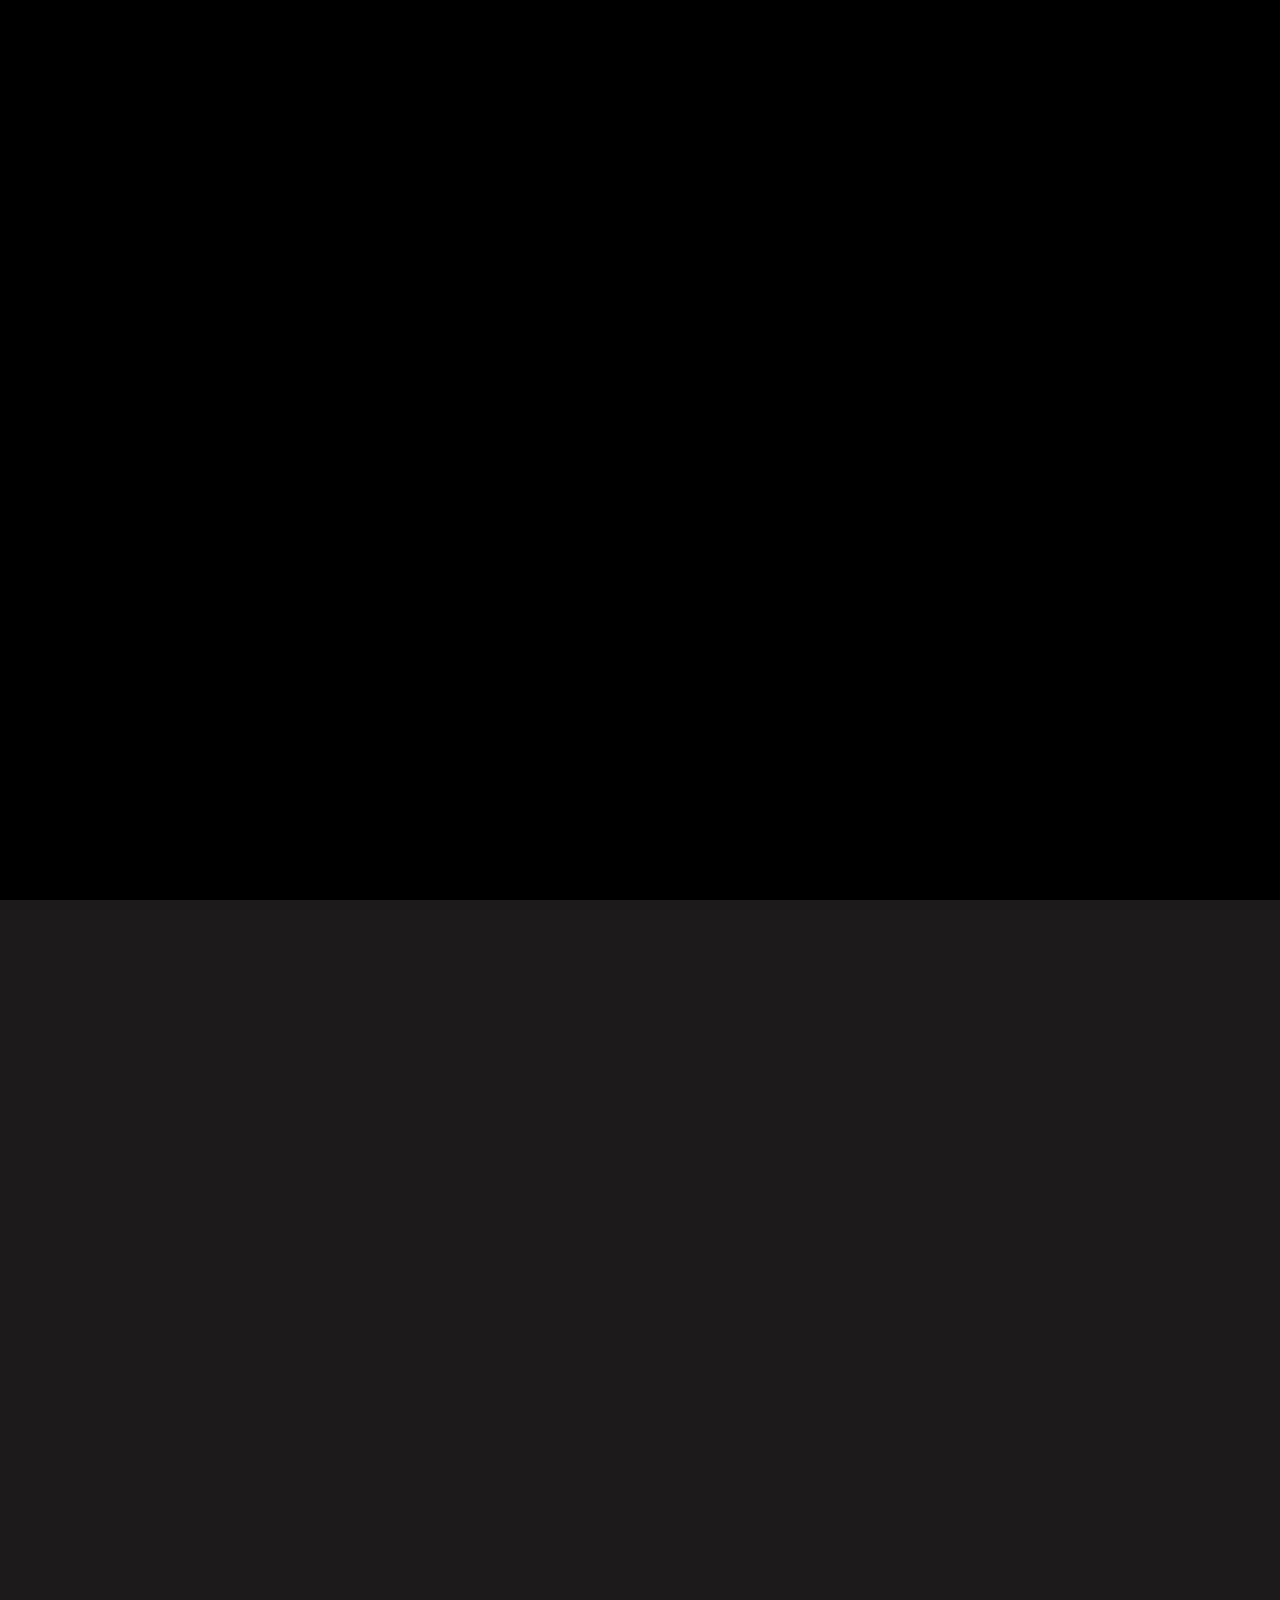
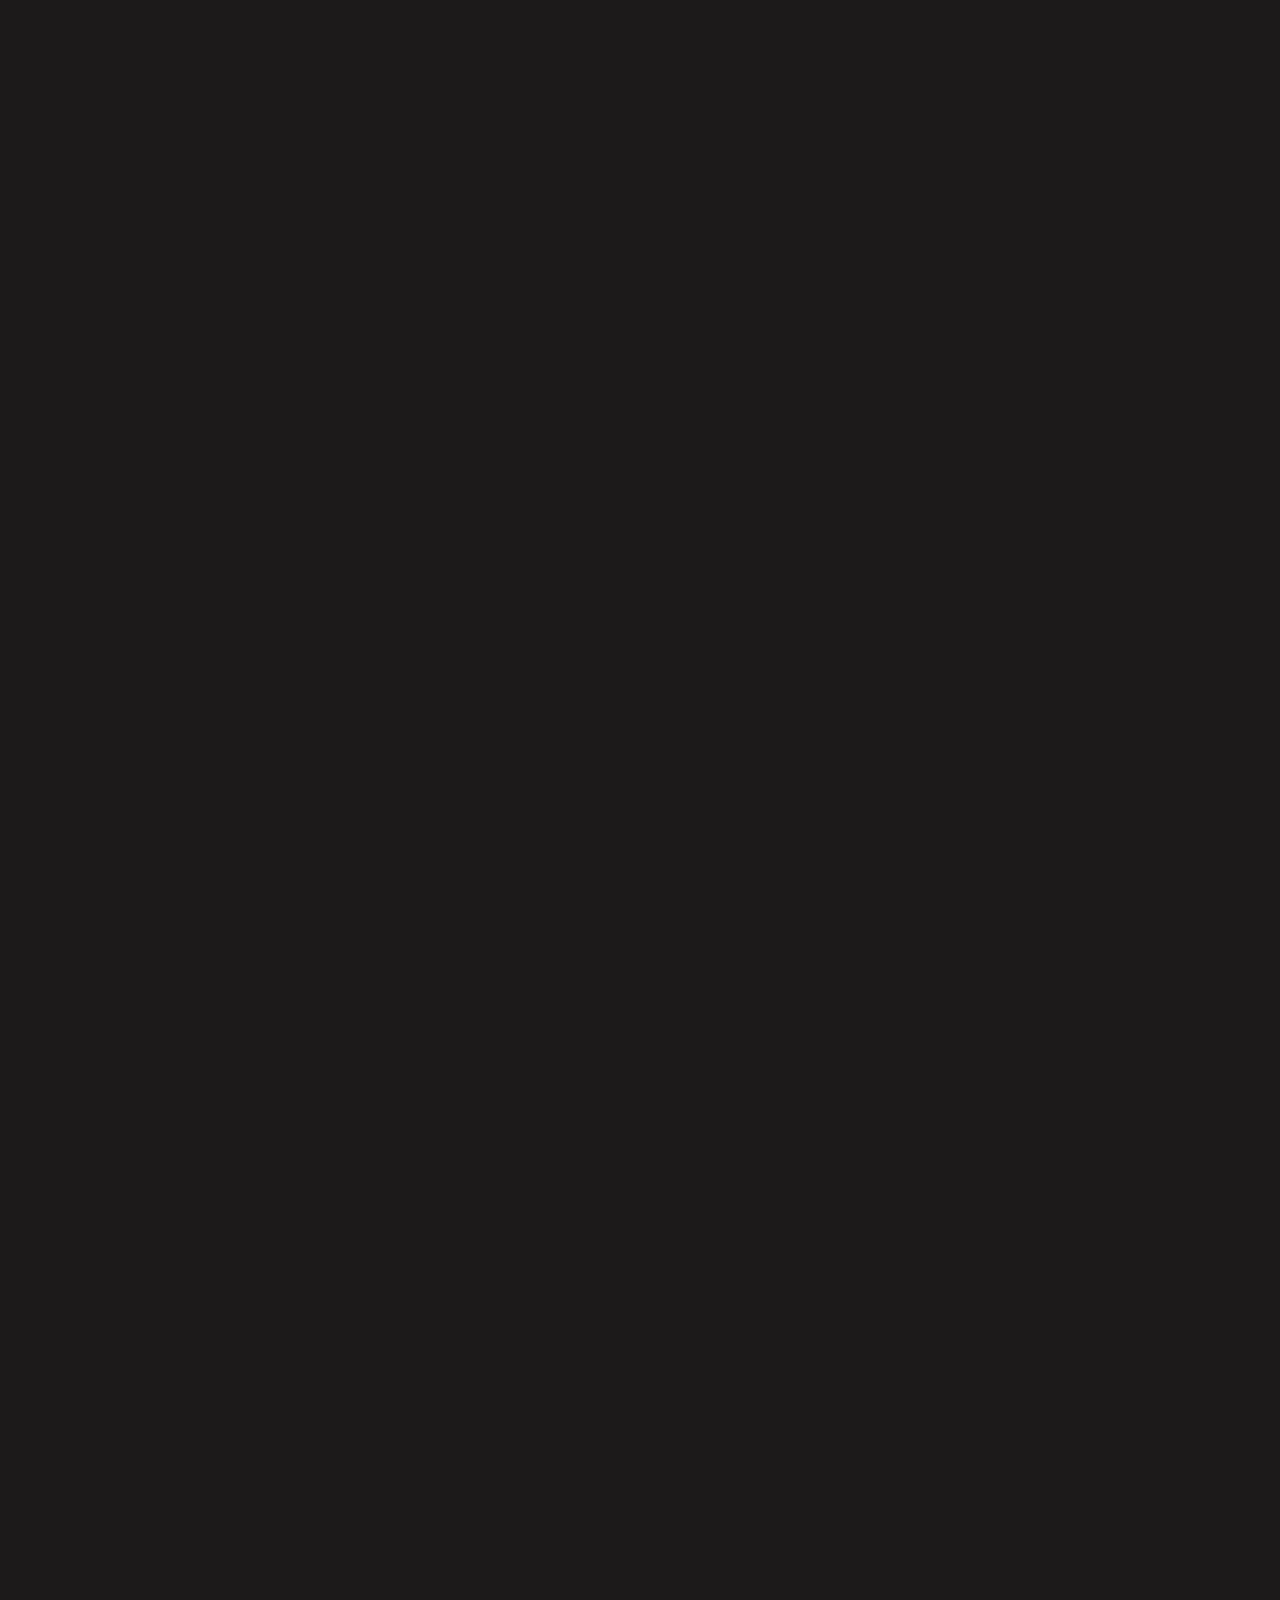
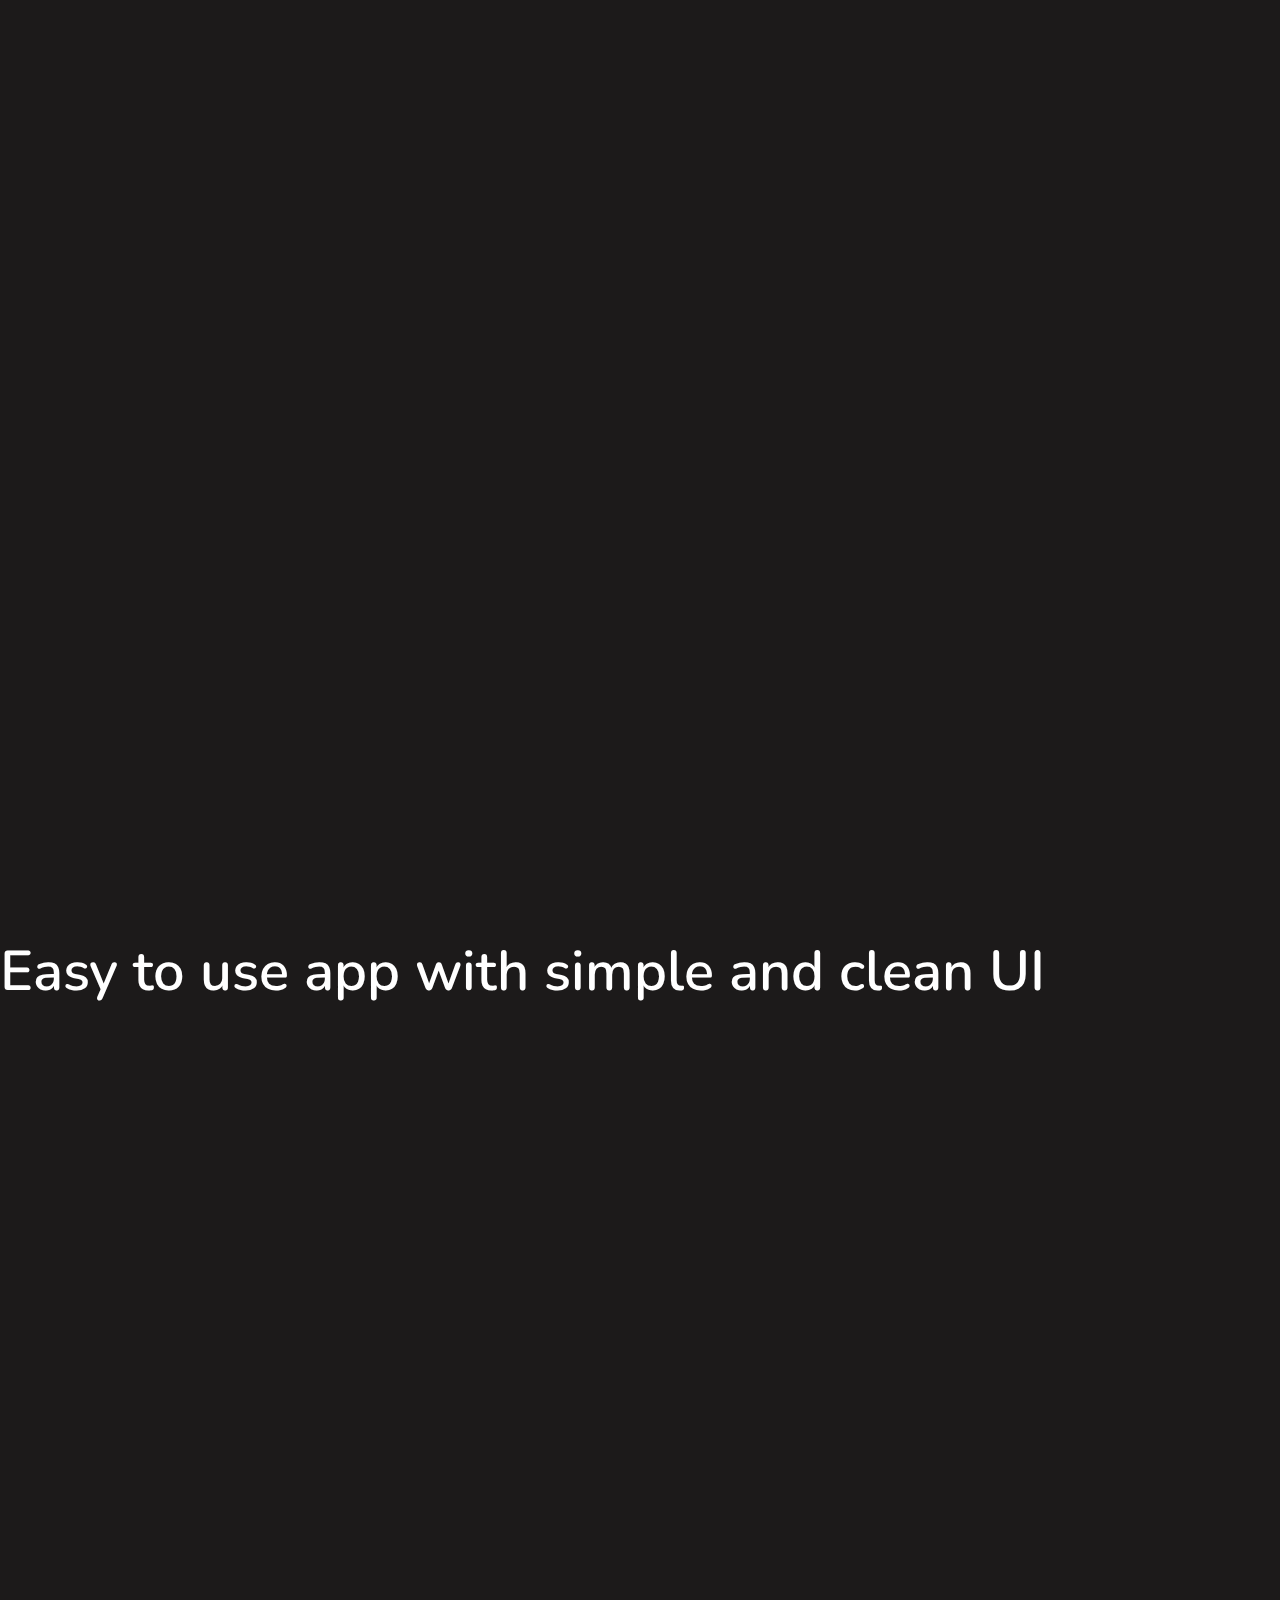
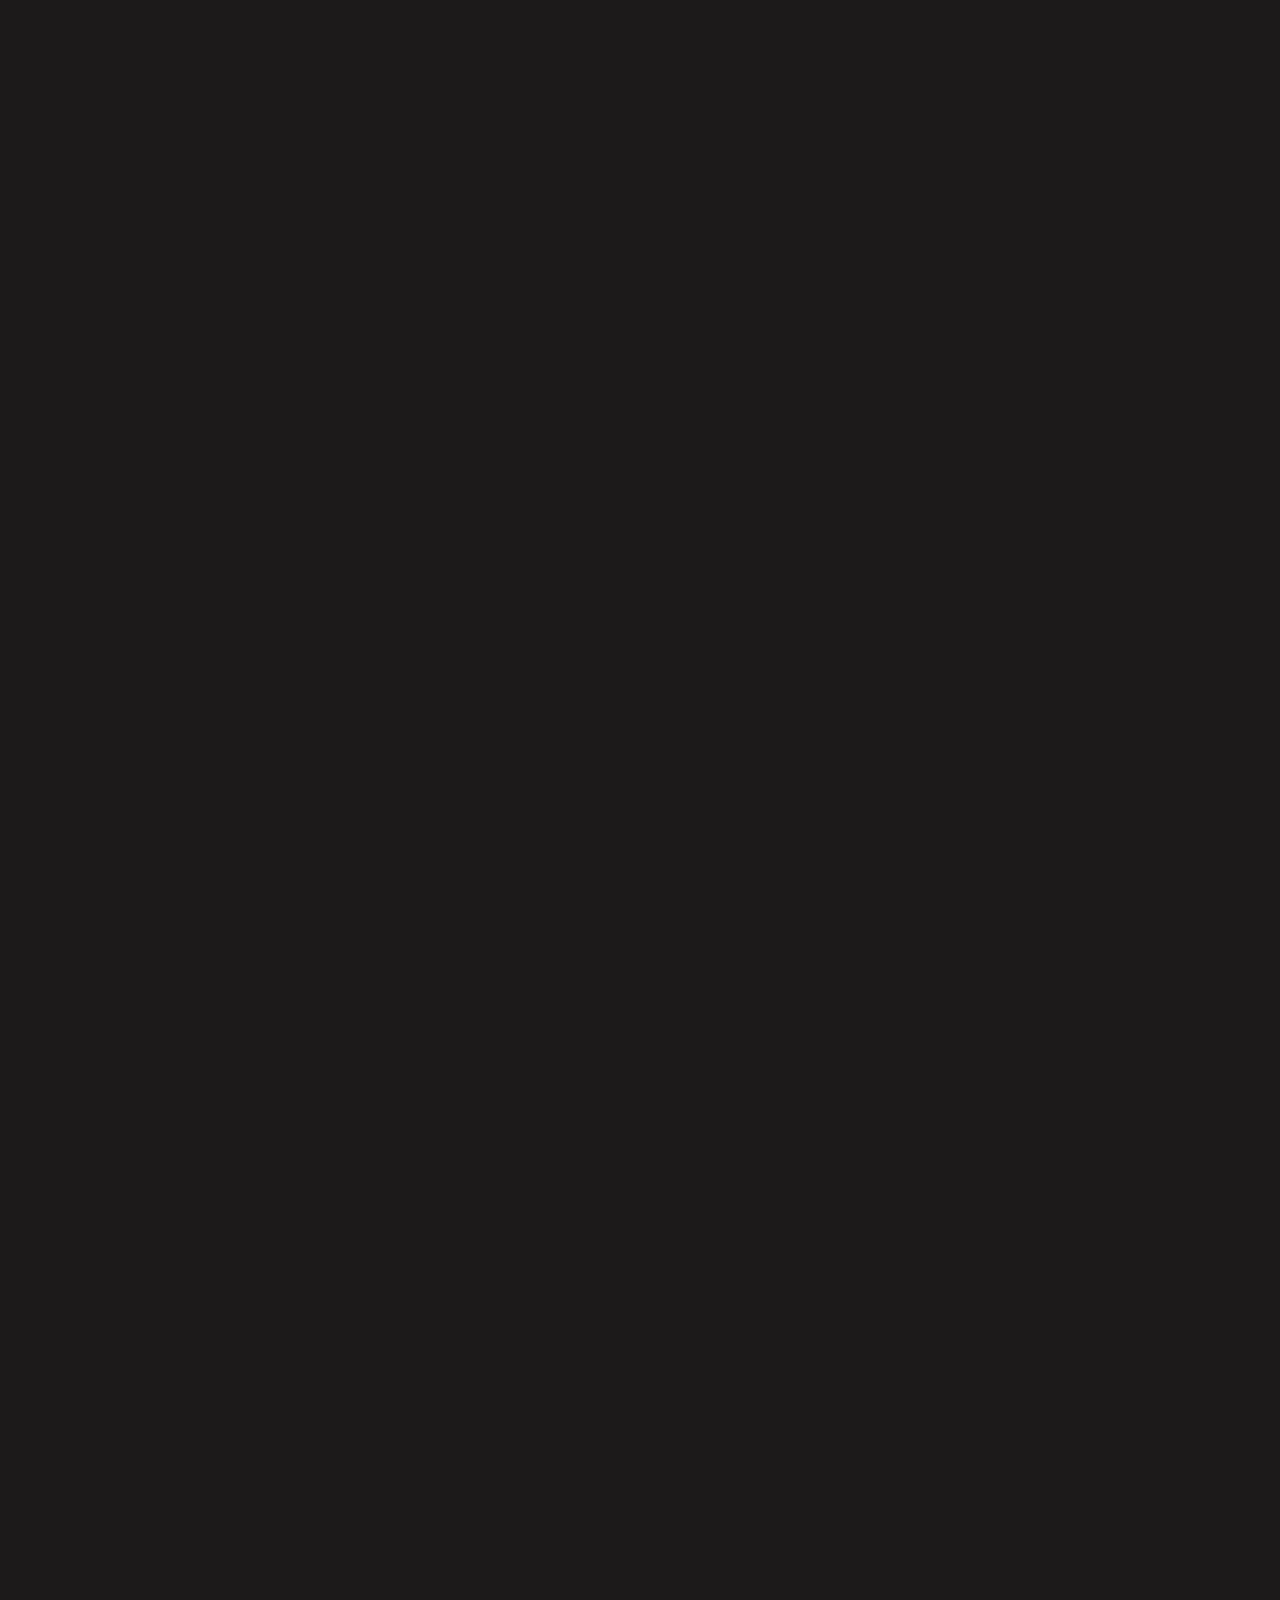
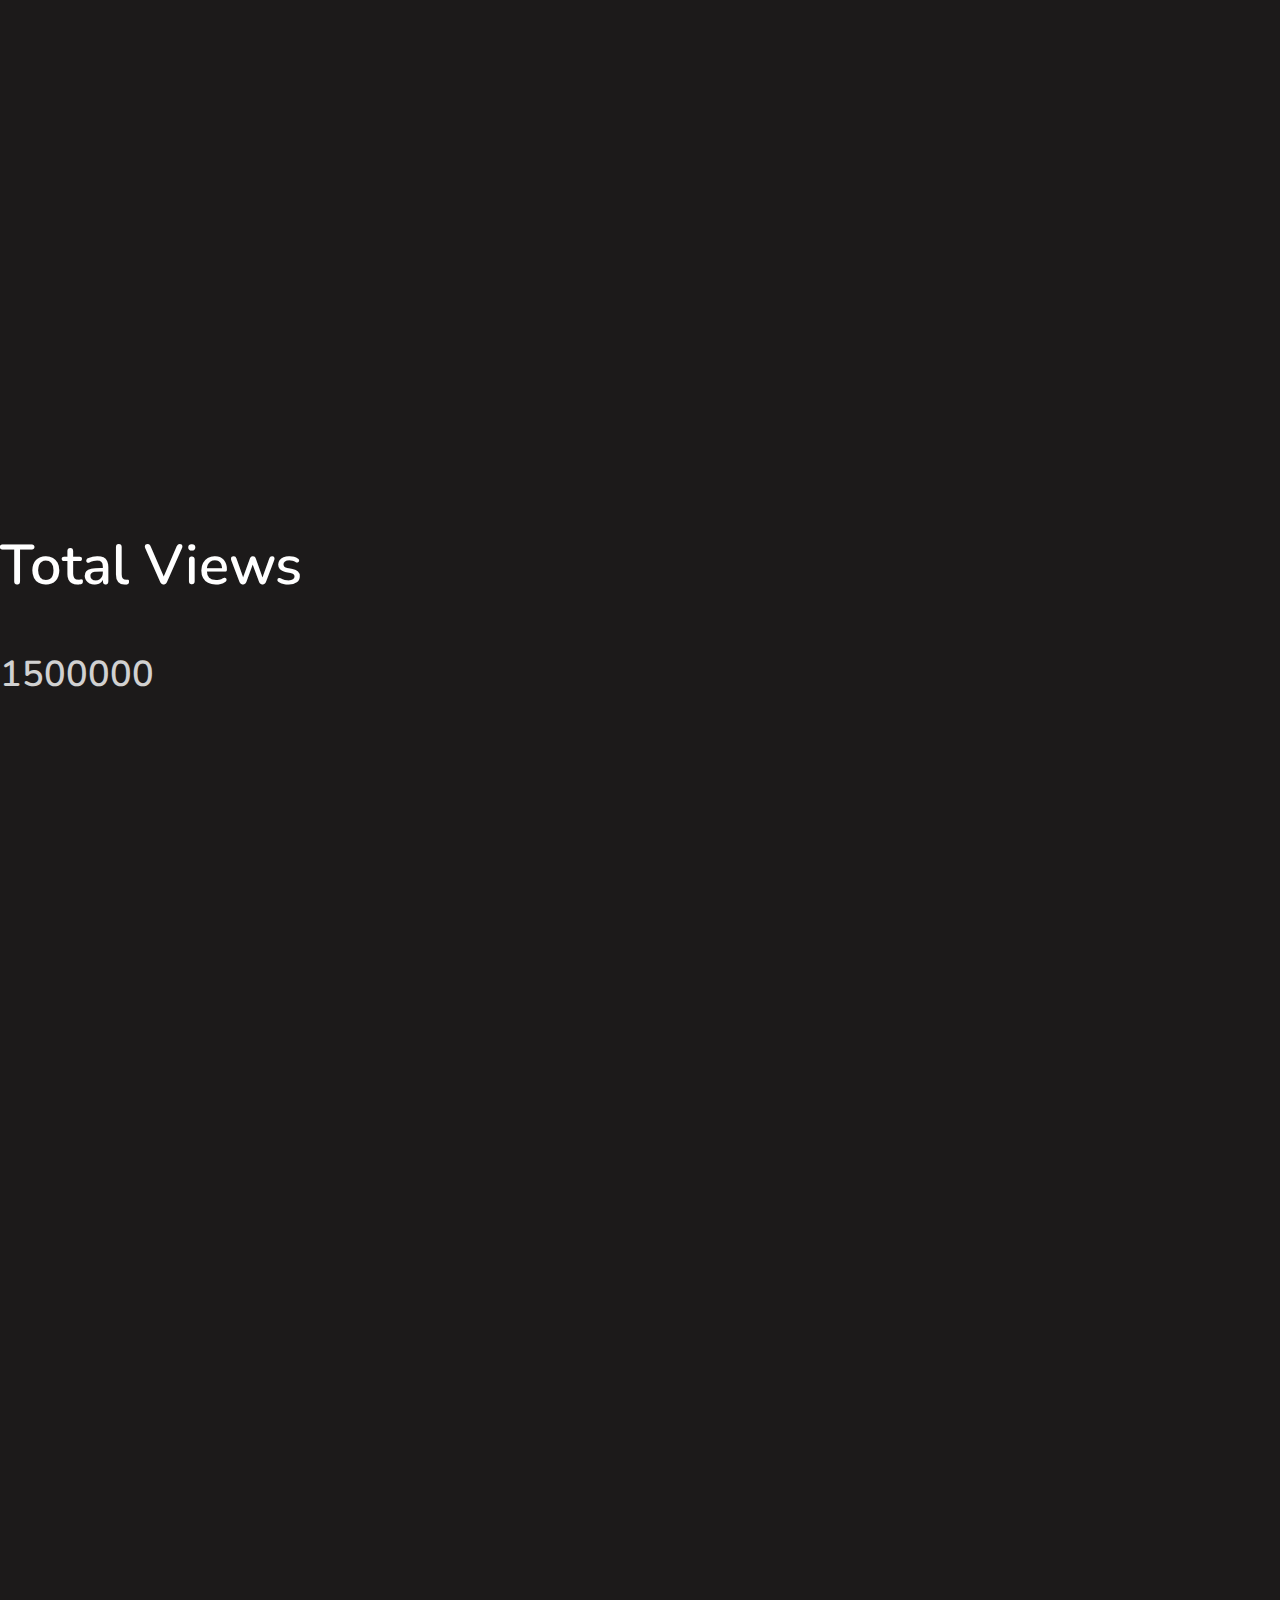
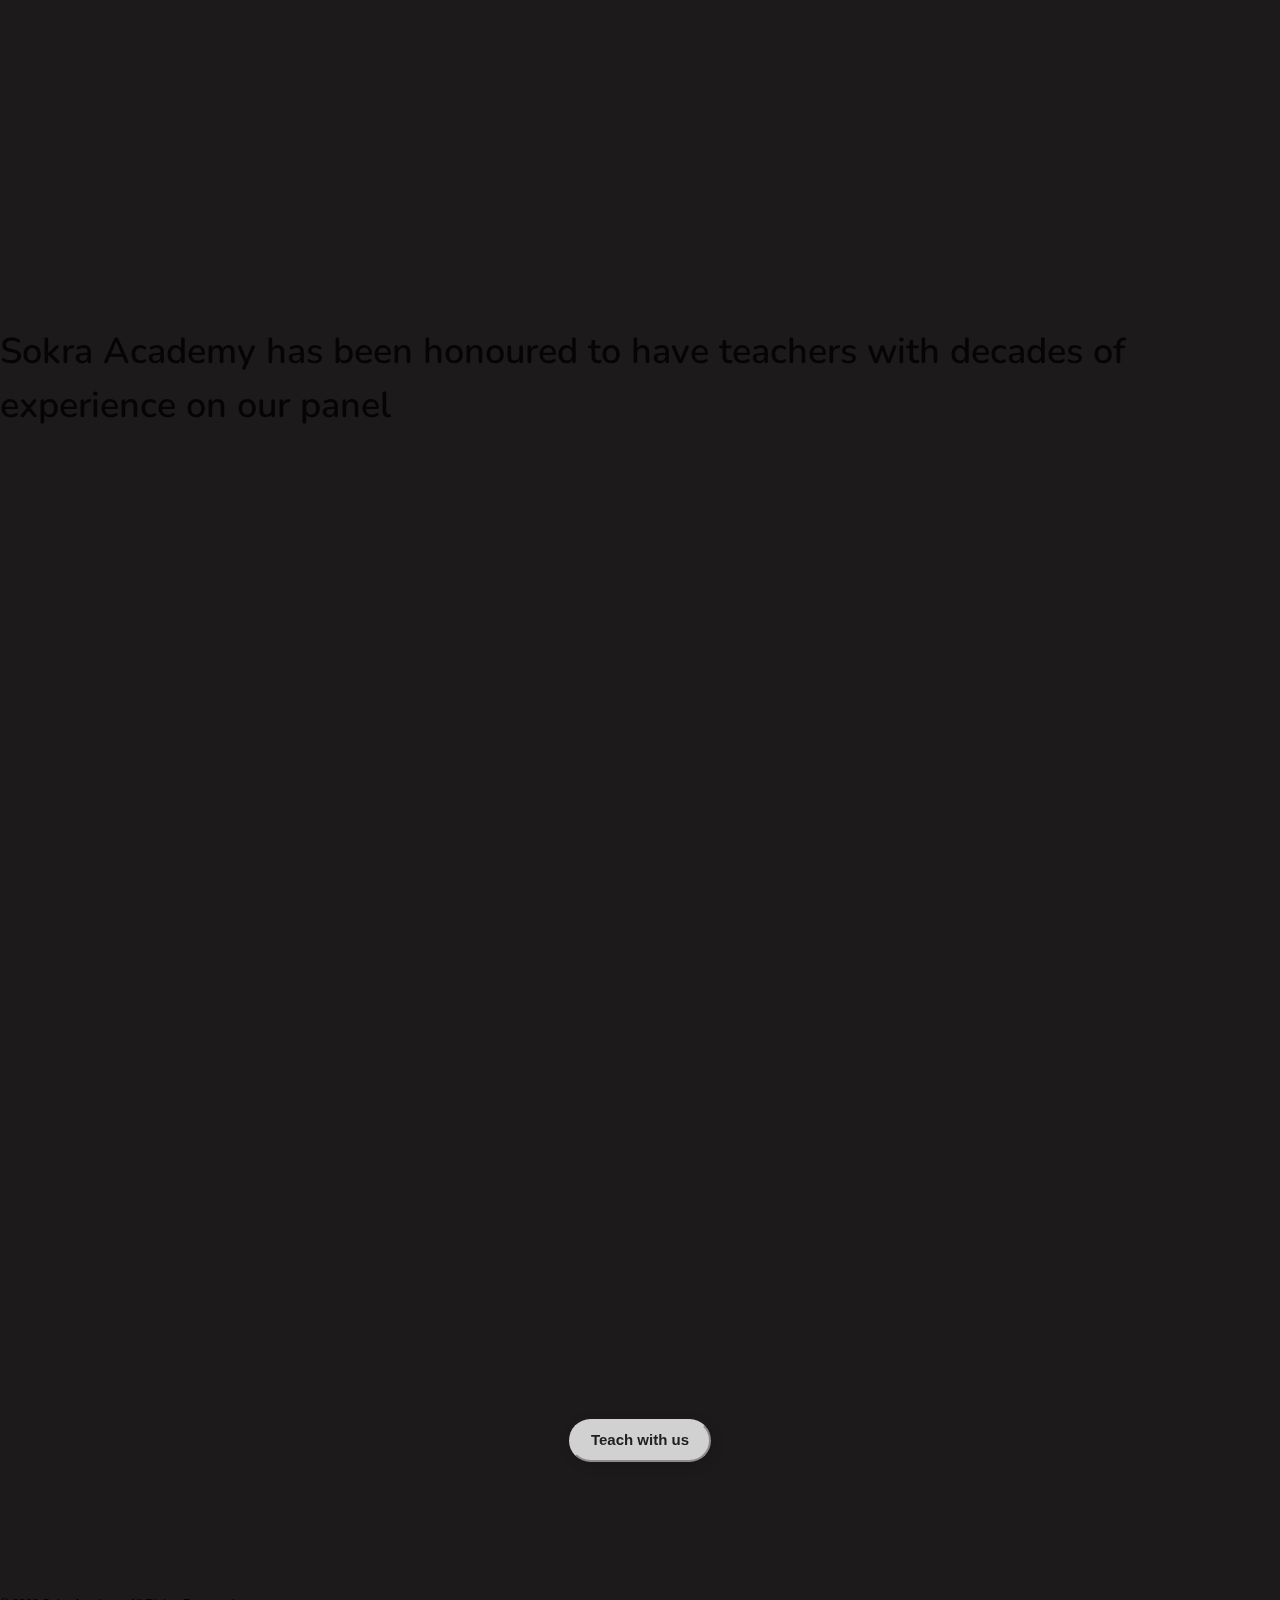
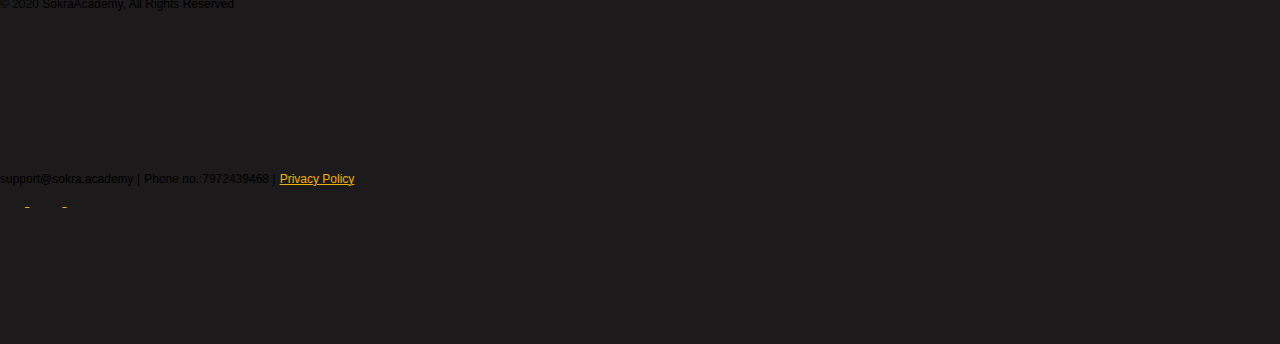
==== commit 669b0fca: "privacy" ====
--- a/index.html
+++ b/index.html
@@ -20,9 +20,9 @@
 <!-- class="has-loading-screen"
  --></head>
 <body data-spy="scroll" data-target=".navbar" class="has-loading-screen">
-         <lottie-player id="loading" src="https://raw.githubusercontent.com/okbyeokbye/dfkvdkljvdklf/master/animation.json"  background="transparent" speed="3"  style="width: 400px;" loop centre controls autoplay>
+         <!-- <lottie-player id="loading" src="https://raw.githubusercontent.com/okbyeokbye/dfkvdkljvdklf/master/animation.json"  background="transparent" speed="0.5"  style="width:100px;" loop controls autoplay>
         
-    </lottie-player>
+    </lottie-player> -->
    
      <div class="ts-page-wrapper" id="page-top">
         <!--***********HERO***********************************************************************************-->
@@ -41,12 +41,10 @@
                     <div class="collapse navbar-collapse" id="navbarNavAltMarkup">
                         <div class="navbar-nav d-block d-lg-flex ml-auto text-right" style="font-weight: bold;">
                             <a class="nav-item nav-link active ts-scroll" href="#page-top">Home <span class="sr-only">(current)</span></a>
-<!--                             <a class="nav-item nav-link ts-scroll" href="#how-can-i-help-you">Help For You</a>
- -->                        <a class="nav-item nav-link ts-scroll" href="#about-me">About Us</a>
+                            <a class="nav-item nav-link ts-scroll" href="#about-me">About Us</a>
                             <a class="nav-item nav-link ts-scroll" href="#latest-courses">Simple UI</a>
                             <a class="nav-item nav-link ts-scroll" href="#successful-stories">Our Teachers</a>
-<!--                             <a class="nav-item nav-link ts-scroll mr-2" href="#form-contact">Contact</a>
- -->
+
                         </div>
                         <!--end navbar-nav-->
                      </div>
@@ -239,12 +237,9 @@
                                         </figure>
                                         <p style="color:#ffffff;font-size:17px; font-family: 'Nunito',sans-serif;"class="mb-0 ts-opacity__80">
                                             <strong style="font-size:25px;">Students</strong><br>
-<!--                                             (Through YouTube and App)
- -->                                        </p>
-                                       <!--  <h3 style="color:#ffffff">Students</h3> -->
-                                        <!-- <p style="color:#ffffff" class="mb-0 ts-opacity__80">
-                                        </p>
- -->                                </div>
+                                       </p>
+                                       
+                                </div>
                                 </div>
                                 <!--end ts-item-content-->
                             </div>
@@ -481,11 +476,11 @@
  -->                            <div class="card-body">
                                         <h4 class="mb-0 ts-opacity__80">
                                         Contact</h4>
-                                <div class="d-flex align-items-center">
+                                <!-- <div class="d-flex align-items-center">
                                         
-                                  <!--   <figure class="ts-circle__xs ts-shadow__sm mr-3" data-bg-image="assets/img/SharayuKadam.jpg"></figure> -->
-<!--                                     <h5>Priyanka</h5>
- -->                                </div><br>
+                                    <figure class="ts-circle__xs ts-shadow__sm mr-3" data-bg-image="assets/img/SharayuKadam.jpg"></figure>
+                                     <h5>Priyanka</h5>
+                                 </div><br> -->
                                 <p class="mb-0">
                                     <h4>PRIYANKA NALAWADE<br></h4>
                                     Phone Number:8459303920<br>
@@ -502,7 +497,7 @@
                 </div>
                 <!--end container-->
             </div>
-            <!--END SUCCESSFUL STORIES ******************************************************************************-->
+            <!--END OUR TEACHERS ******************************************************************************-->
         
   </main>
  <footer id="ts-footer">
@@ -522,12 +517,12 @@
             </section><br>
              <section id="ts-footer" class="ts-block text-center py-5">
                 <div class="container">
-                  <!--   <div class="ts-title mb-3">
-                        <h2 style="color:#ffffff" class="mb-0">Still Not Downloaded !?</h2>
-                    </div> -->
+                  
                         <div class="text-center text-white py-4">
-                         <small>support@sokra.academy</small>&nbsp;
-                         <small>Phone no.:7972439468</small>&nbsp;
+                         <small>support@sokra.academy |</small>
+                         <small>Phone no.:7972439468 |</small>
+                         <small><a href="https://sasc.github.io/privacy.html">Privacy Policy</a></small>
+
                         </div>
                     <!--end ts-title-->
 
@@ -560,7 +555,7 @@
   document.getElementById("myForm").style.display = "none";
 }
 </script>
-<script>
+<!-- <script>
         // $(document).ready(function(){
             //  $('div#loading').removeAttr('id');
         // });
@@ -577,7 +572,7 @@
         // function myFunction(){
         //  preloader.style.display = 'none';
         });
-    </script>
+    </script> -->
 <script src="assets/js/custom.hero.js"></script>
     <script src="assets/js/jquery-3.3.1.min.js"></script>
     <script src="assets/js/popper.min.js"></script>
--- a/assets/css/style.css
+++ b/assets/css/style.css
@@ -1534,24 +1534,25 @@
   -- Loading Screen
 -------------------------------------------*/
 
-#loading{
+/*#loading{
     position: fixed;
-    height:1500px;
-    width: 1500px;
-/*    background: #1C1A1A;
-*/    top:50%;
-    left:50%;
-    transform: translate(-50%,-50%);
-    z-index:9999;
-    align-items: center;
+    height:100%;
+    width: 100%;
+    top:0;
+    bottom: 0;
+    left: 0;
+    right: 0;
+    transform: scale(2);
+    z-index:999999;
     opacity: 1;
     margin: auto;
+    align-items: center;
 
 
     /*url('http://garudapr.in/wp-content/uploads/2017/12/loader.gif')
      no-repeat center center;   
-    z-index: 99999;*/
-}
+    z-index: 99999;
+}*/
 body.has-loading-screen:before {
     background-color: #000;
     content: "";
@@ -1567,8 +1568,8 @@
 }
 
 body.has-loading-screen:after {
-/*    content: url('https://raw.githubusercontent.com/okbyeokbye/dfkvdkljvdklf/master/animation.json')
-*/  height: 2.5rem;
+     content: url("../../assets/img/loading.svg");
+    height: 2.5rem;
     width: 2.5rem;
     position: fixed;
     margin: auto;
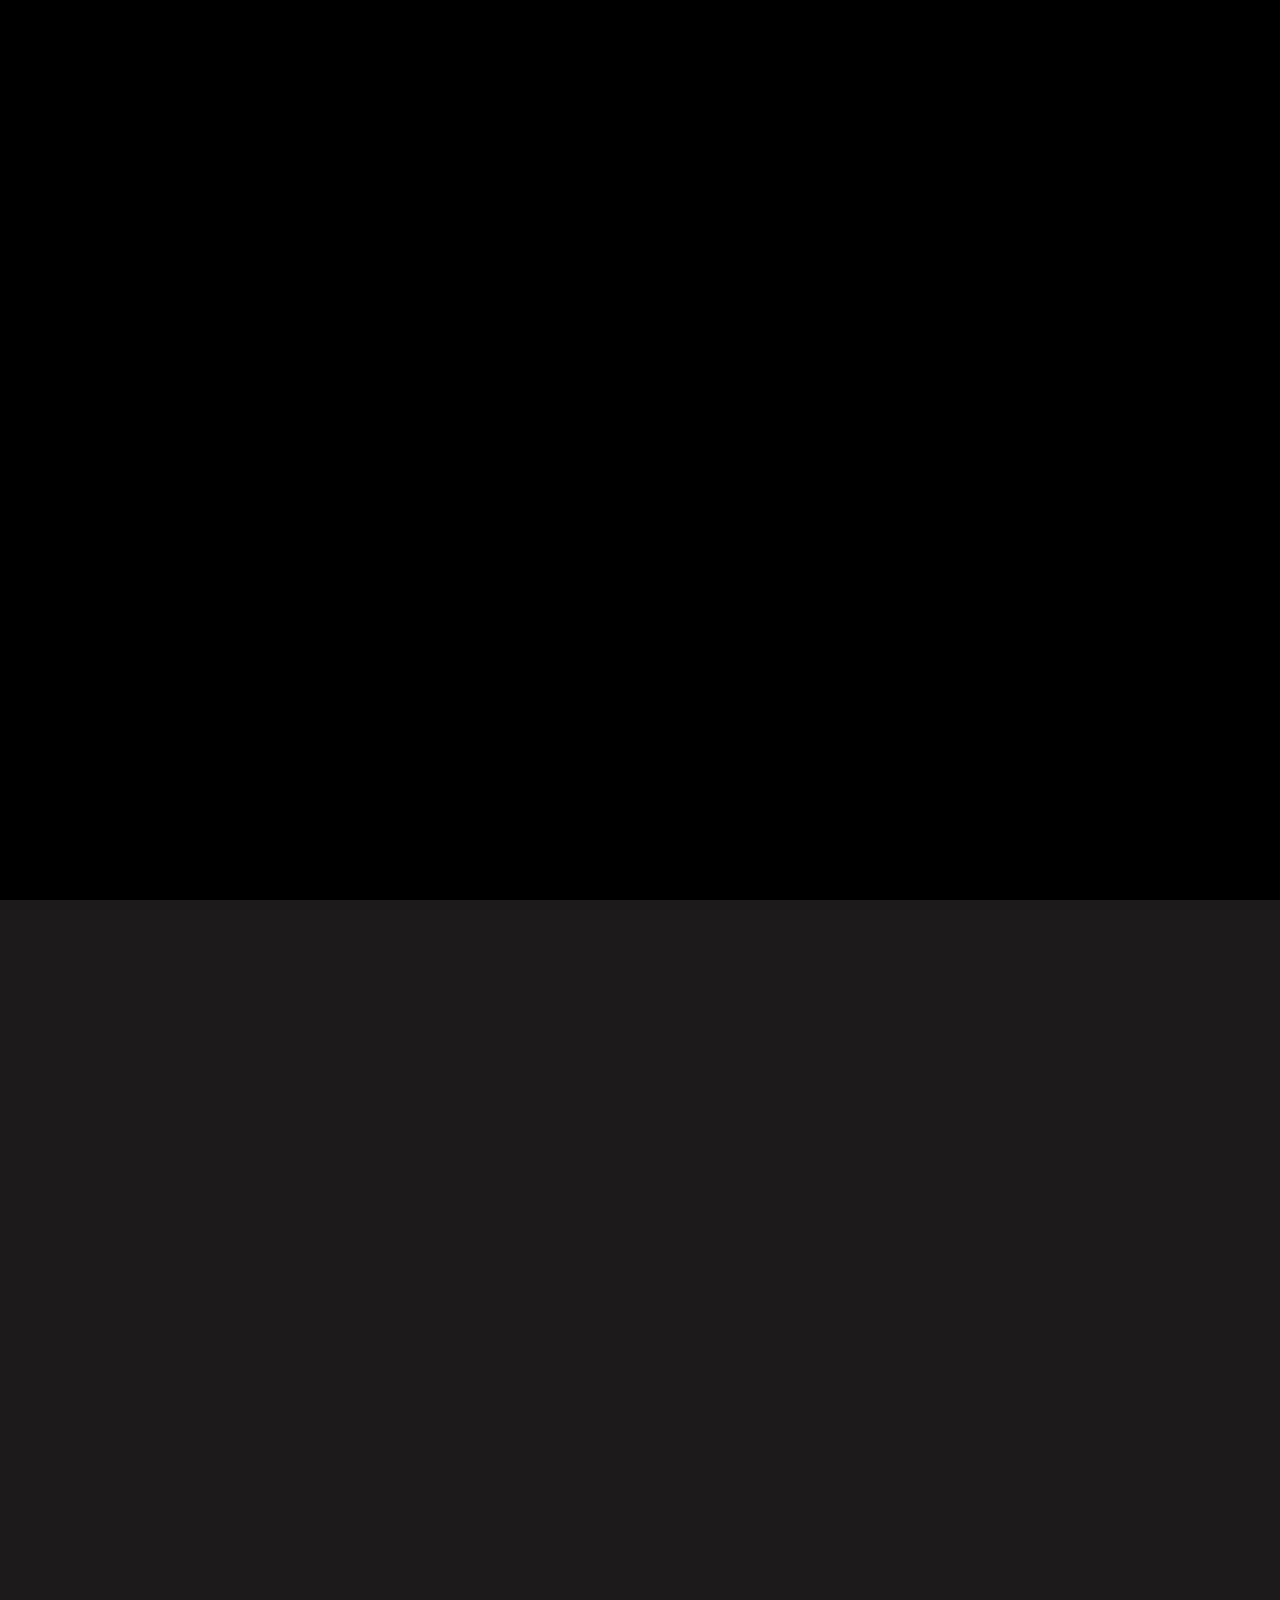
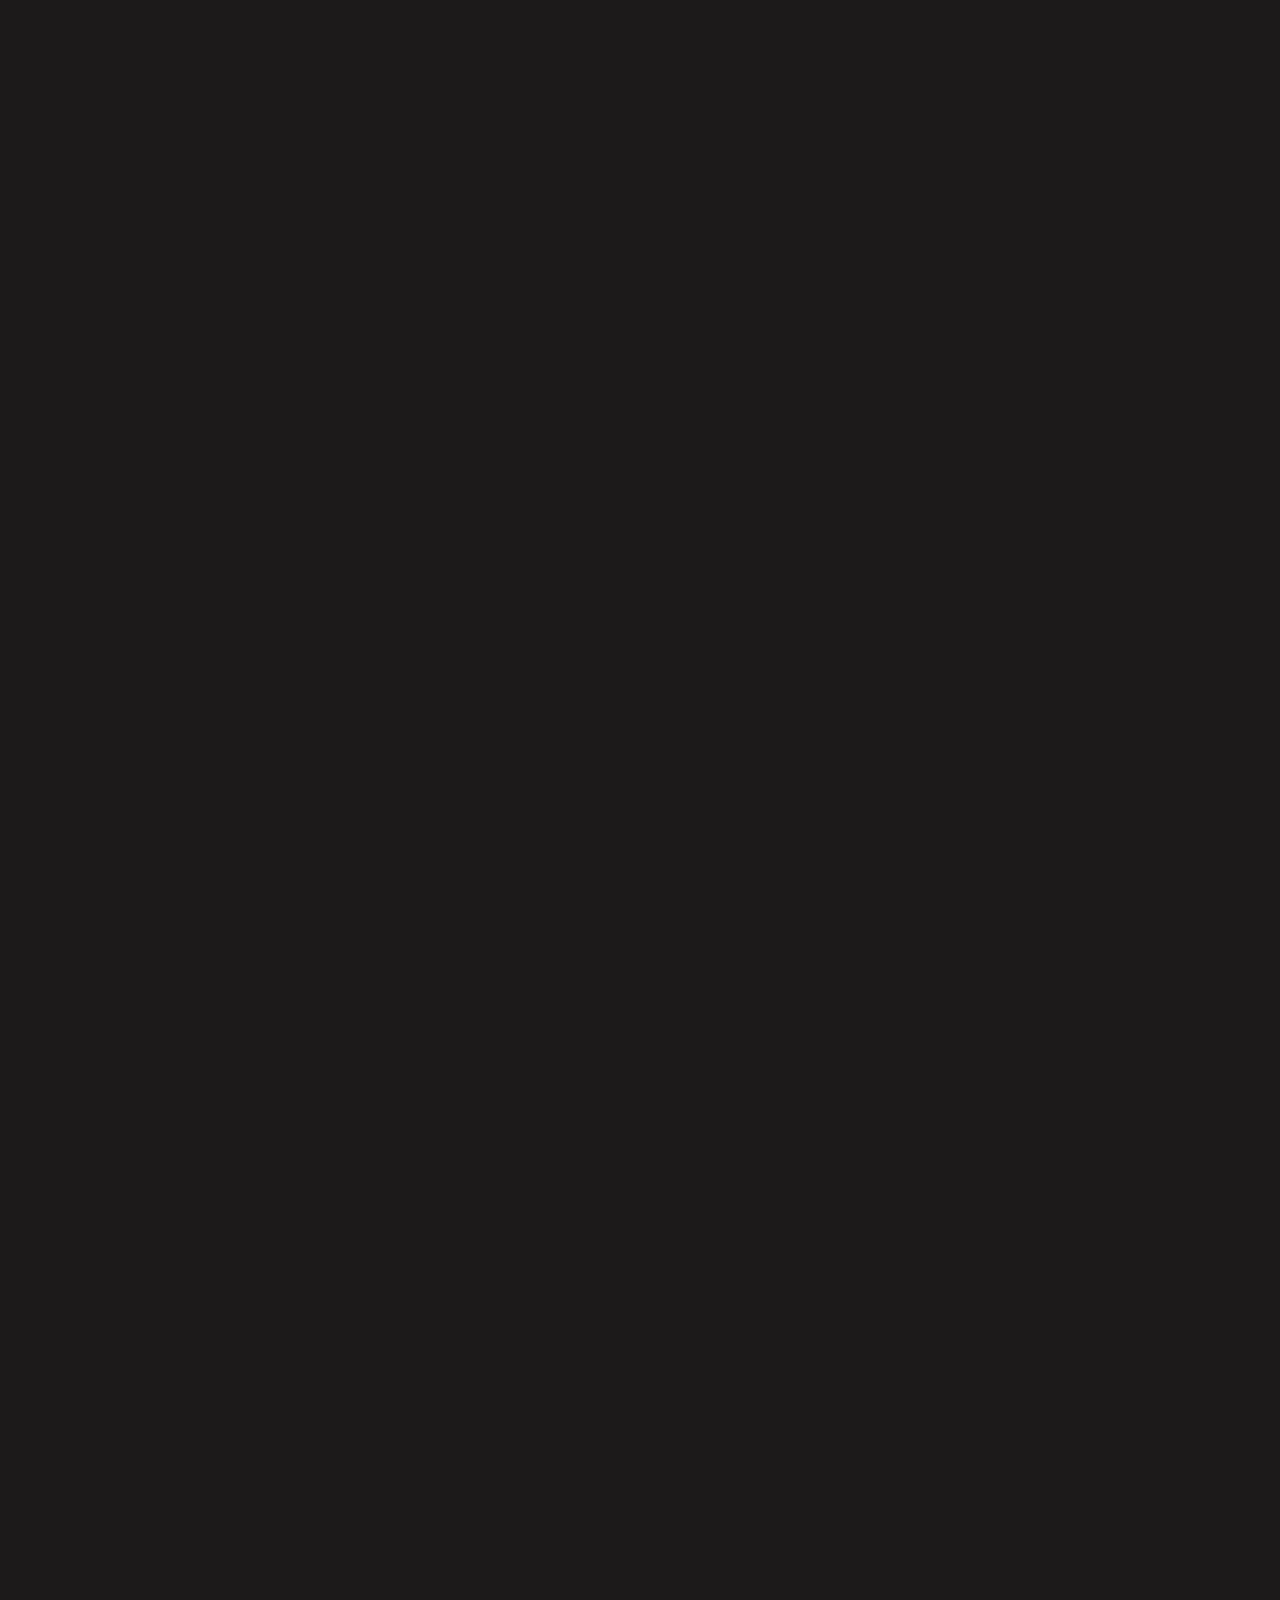
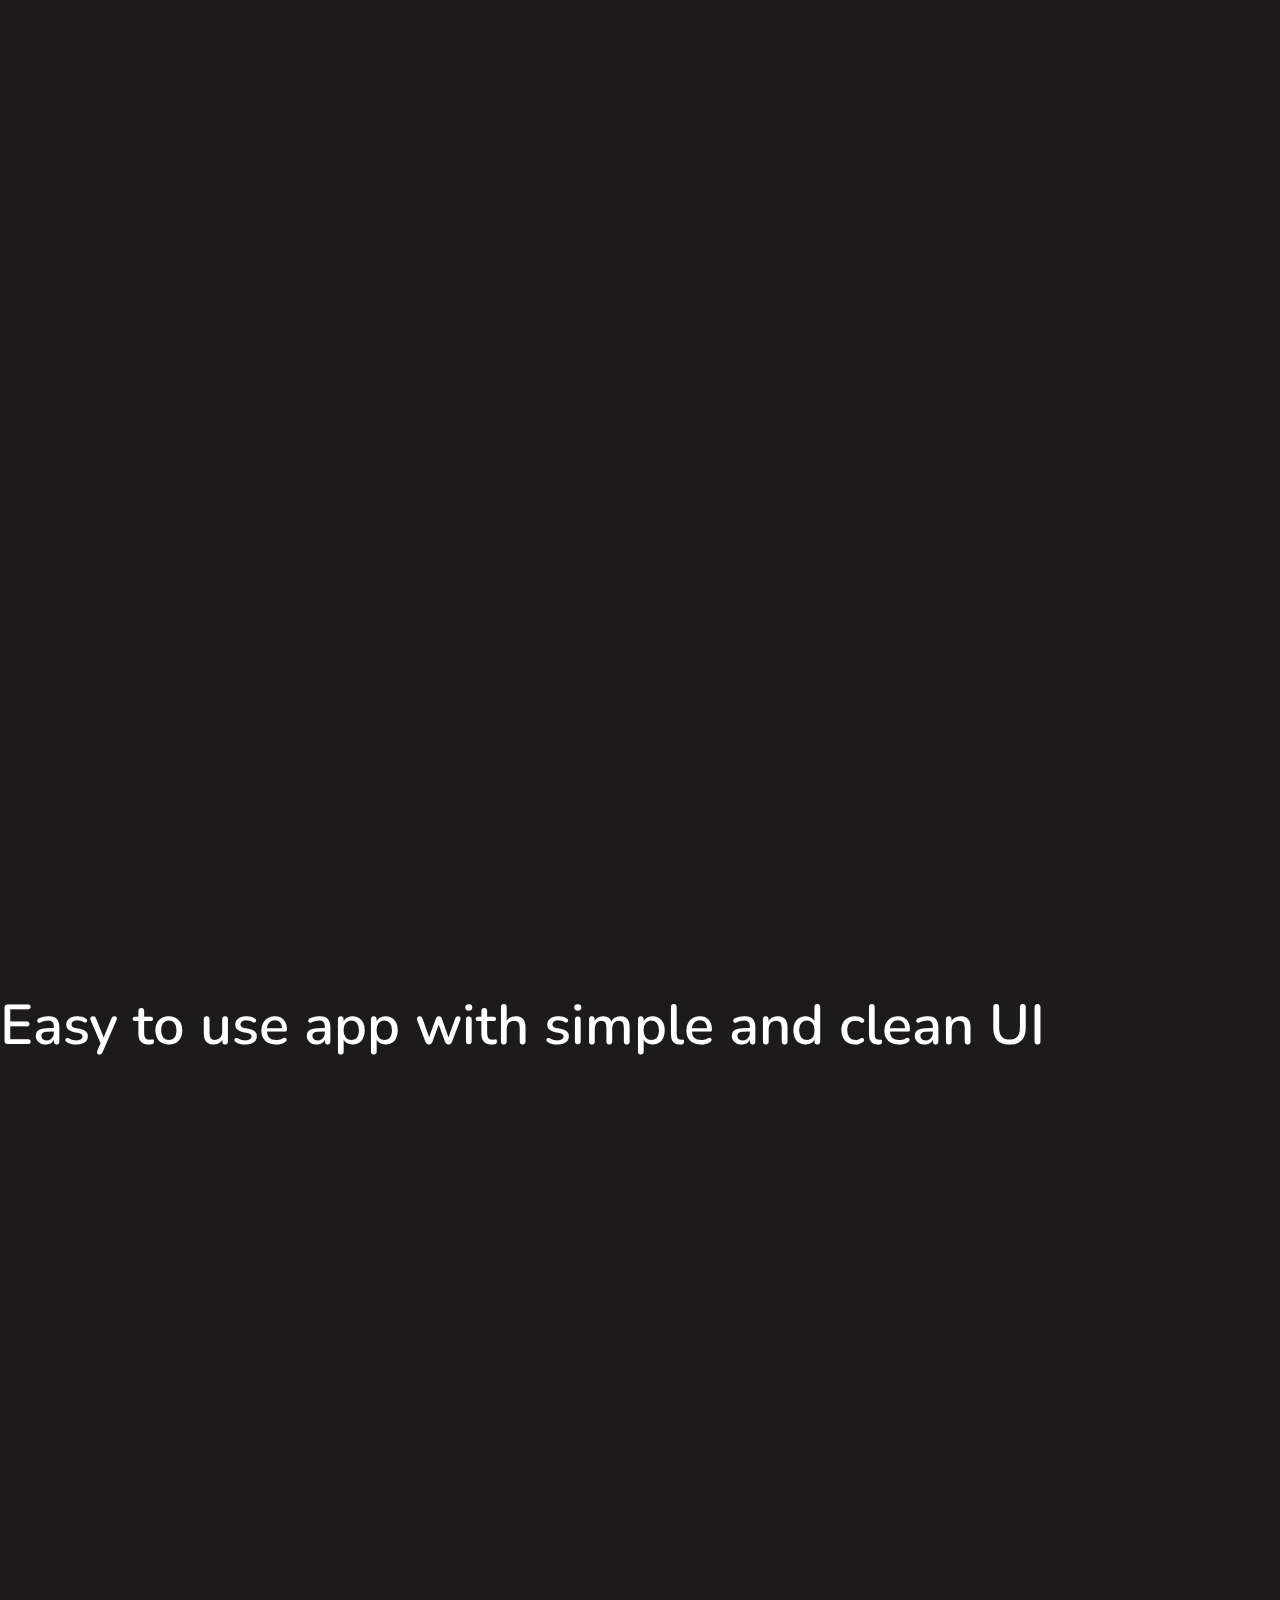
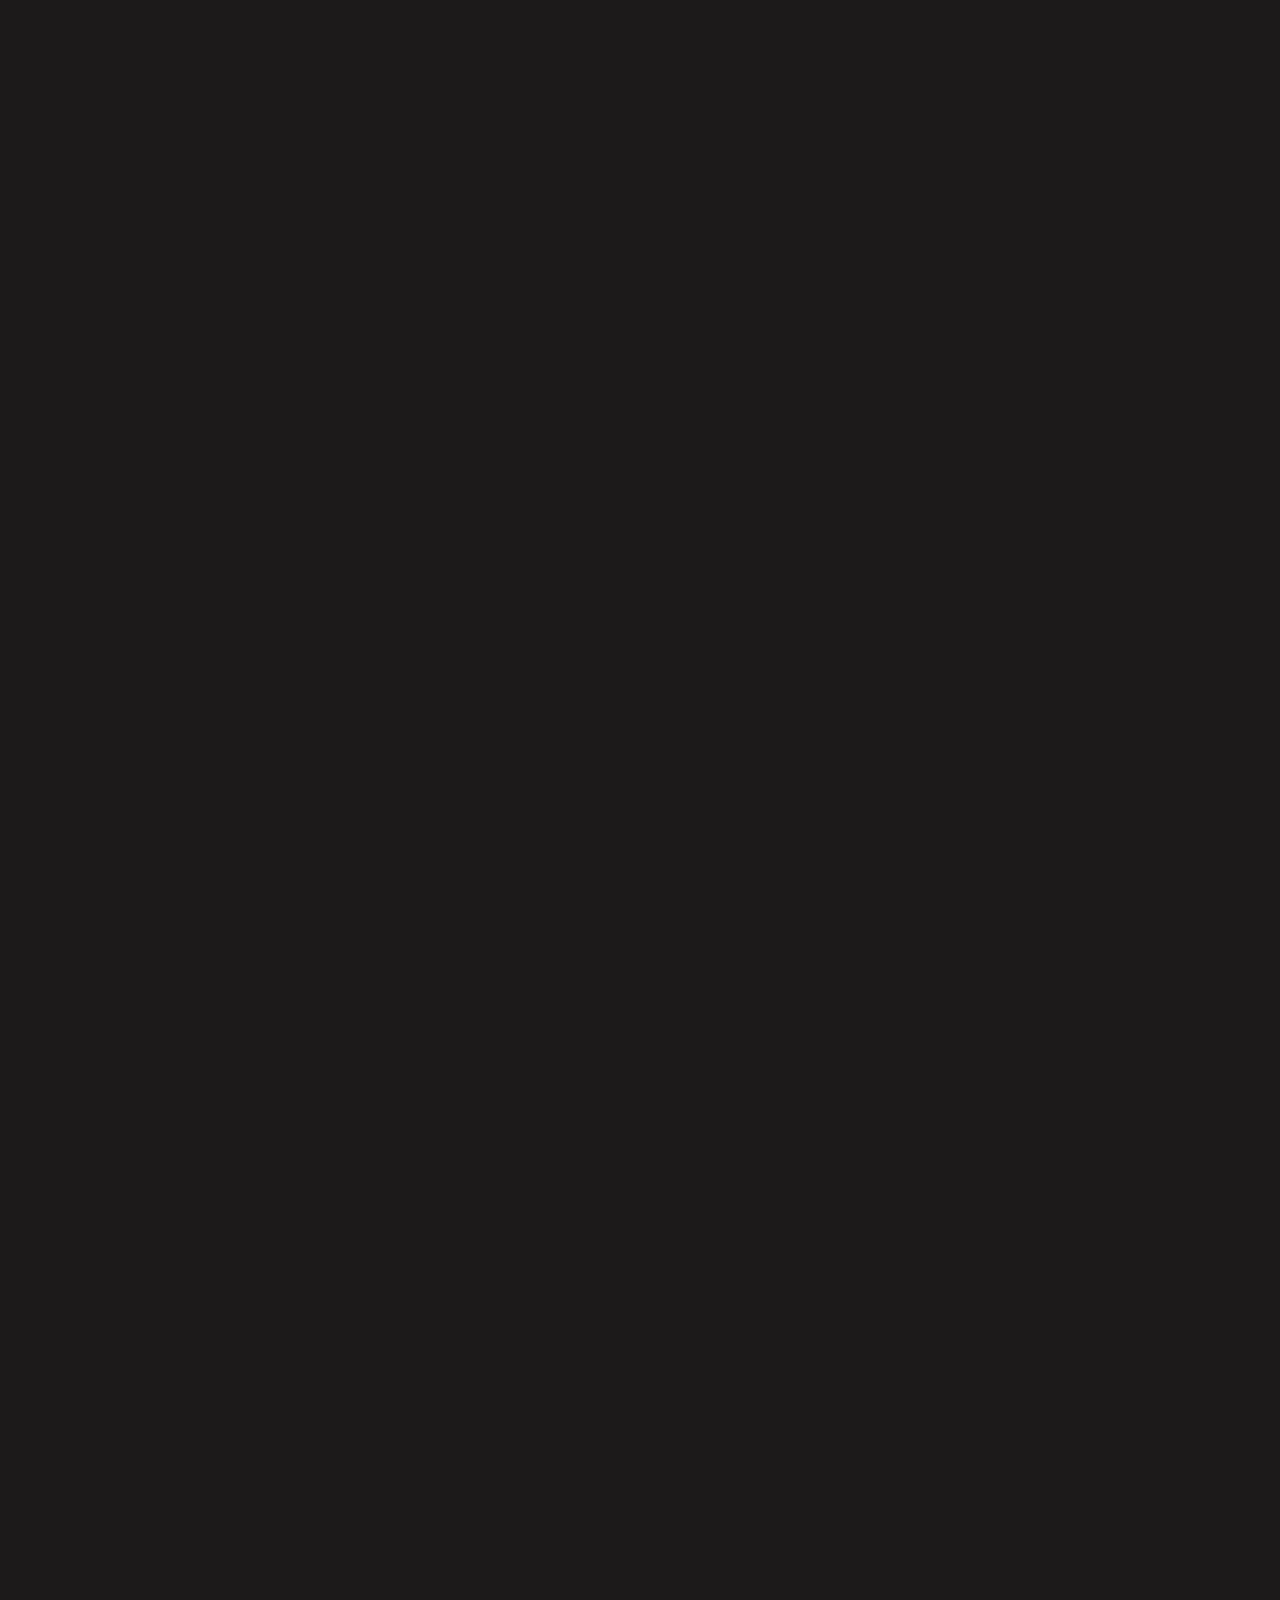
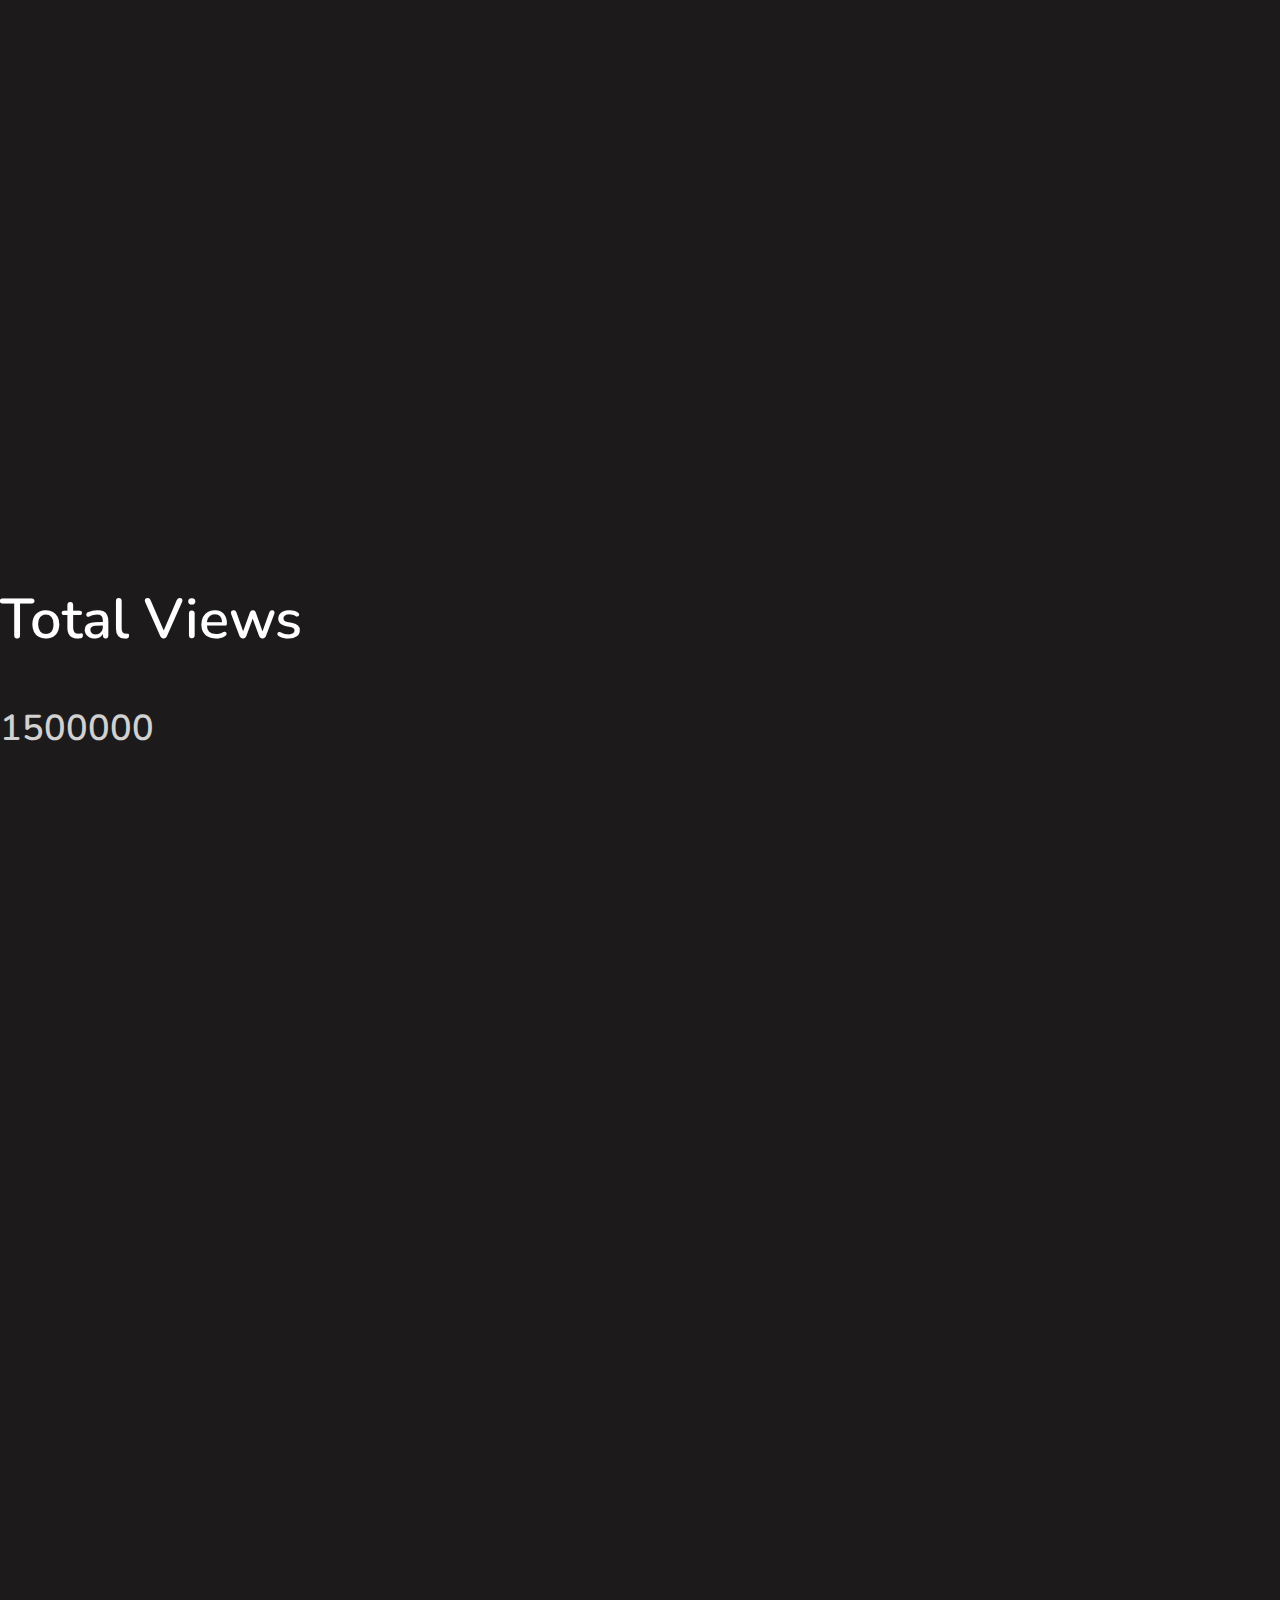
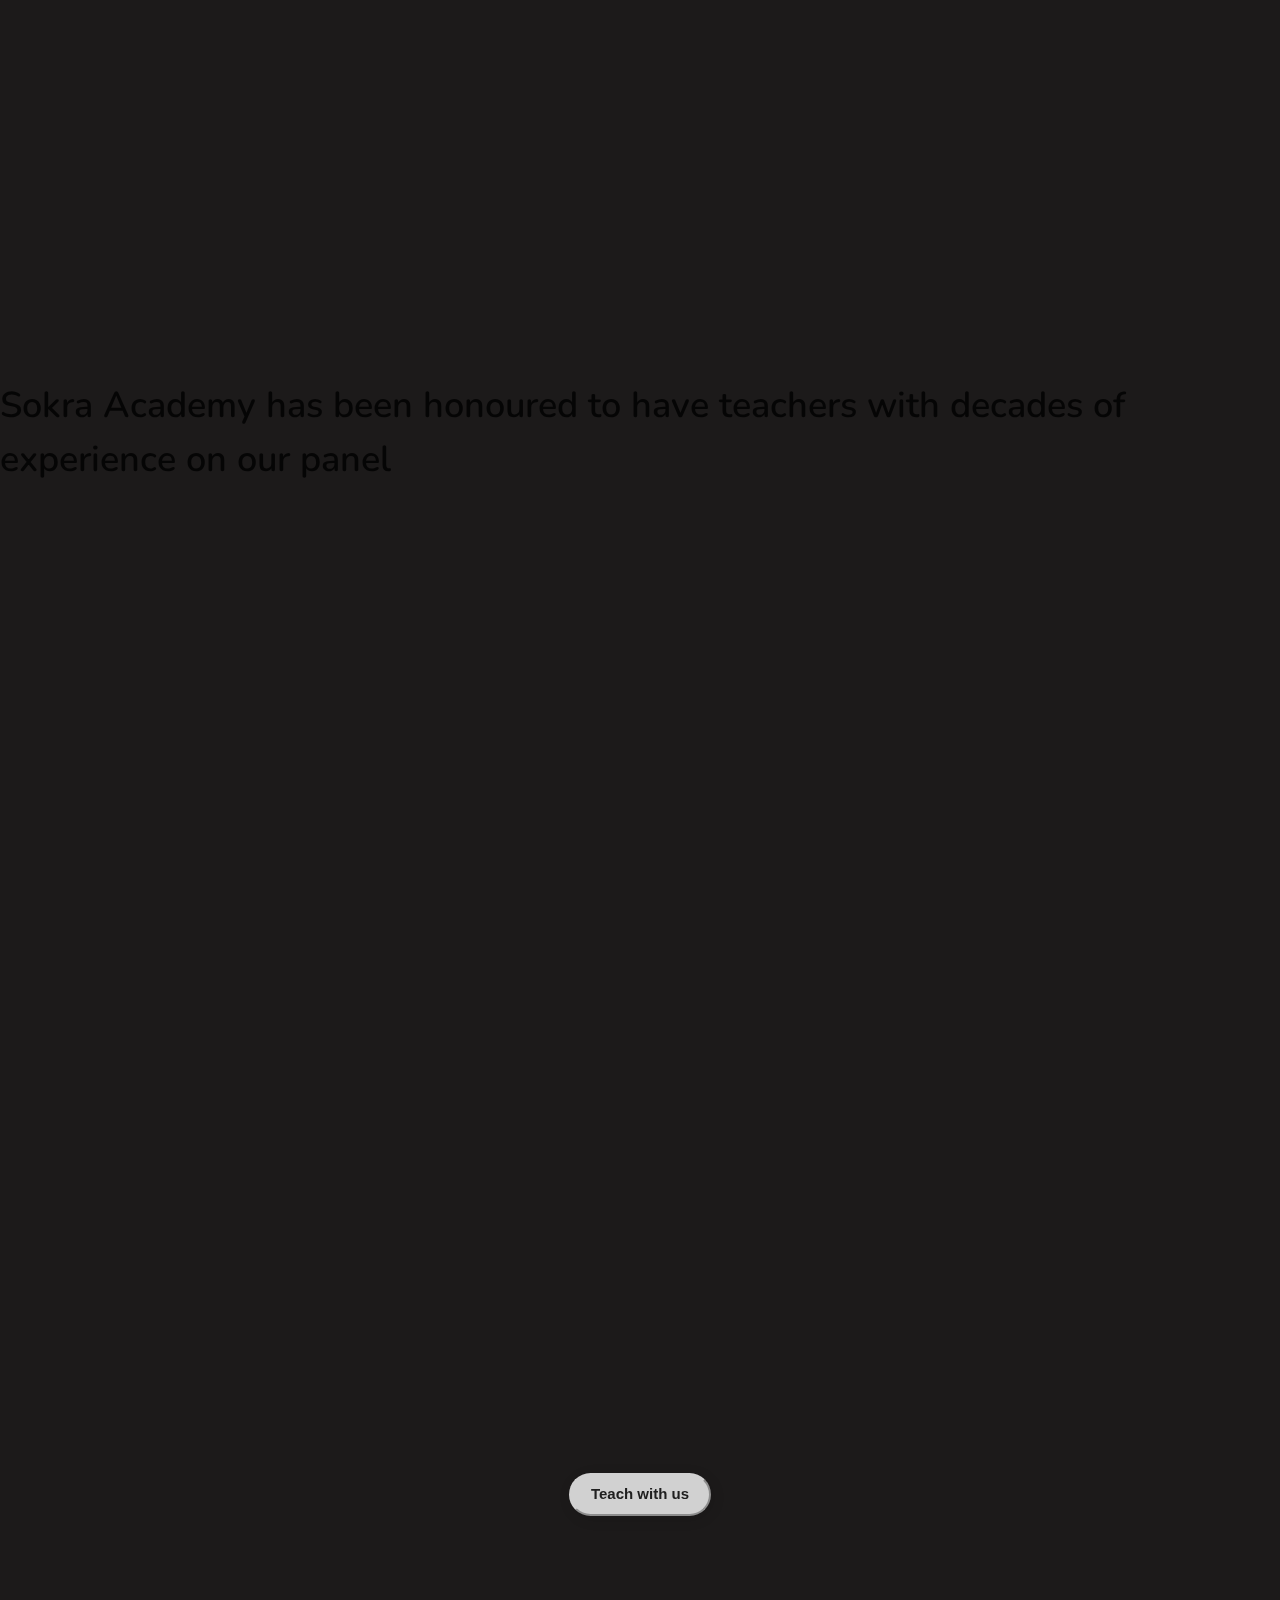
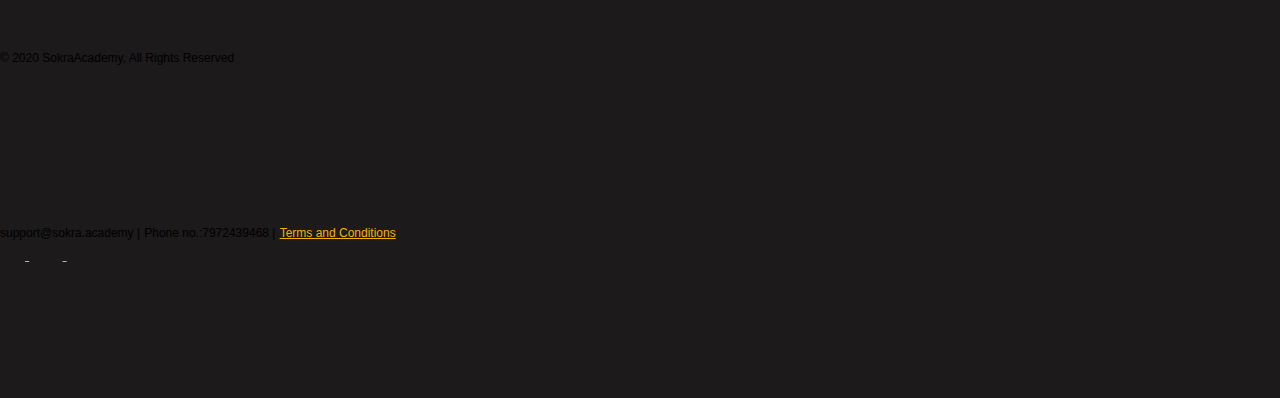
==== commit 14563f72: "testing p" ====
--- a/index.html
+++ b/index.html
@@ -14,8 +14,8 @@
     <link rel="stylesheet" href="assets/css/magnific-popup.css">
     <link rel="stylesheet" href="assets/css/owl.carousel.min.css">
     <link rel="stylesheet" href="assets/css/style.css">
-    <script src="https://unpkg.com/@lottiefiles/lottie-player@0.3.0/dist/lottie-player.js"></script>
-  
+<!--     <script src="https://unpkg.com/@lottiefiles/lottie-player@0.3.0/dist/lottie-player.js"></script>
+ -->  
 	<title>SokraAcademy</title>
 <!-- class="has-loading-screen"
  --></head>
@@ -40,10 +40,10 @@
                     <!--end navbar-toggler-->
                     <div class="collapse navbar-collapse" id="navbarNavAltMarkup">
                         <div class="navbar-nav d-block d-lg-flex ml-auto text-right" style="font-weight: bold;">
-                            <a class="nav-item nav-link active ts-scroll" href="#page-top">Home <span class="sr-only">(current)</span></a>
-                            <a class="nav-item nav-link ts-scroll" href="#about-me">About Us</a>
-                            <a class="nav-item nav-link ts-scroll" href="#latest-courses">Simple UI</a>
-                            <a class="nav-item nav-link ts-scroll" href="#successful-stories">Our Teachers</a>
+                            <a class="nav-item nav-link active ts-scroll" href="#home">Home <span class="sr-only">(current)</span></a>
+                            <a class="nav-item nav-link ts-scroll" href="#about-us">About Us</a>
+                            <a class="nav-item nav-link ts-scroll" href="#simple-ui">Simple UI</a>
+                            <a class="nav-item nav-link ts-scroll" href="#our-teachers">Our Teachers</a>
 
                         </div>
                         <!--end navbar-nav-->
@@ -57,6 +57,7 @@
             </nav>
 
         </header>
+	     <form><script src="https://checkout.razorpay.com/v1/payment-button.js" data-payment_button_id="pl_HFmWfqrBwEnHdC" async> </script> </form>
     
         <main id="ts-content">
           <!--CONTENT ********************************************************************************************-->
@@ -100,7 +101,7 @@
 
             </section>
  
-            <section id="about-me" data-bg-color="#1C1A1A">
+            <section id="about-us" data-bg-color="#1C1A1A">
                 <div class="container">
                     <div class="row">
                         <div class="col-sm-6"data-animate="ts-fadeInUp">
@@ -111,15 +112,20 @@
                                 <!--end ts-title-->
                                 <p  style="color:#A4A3A3 ; font-size: 16px;font-family: 'Nunito', sans-serif;">
                                 Sokra Academy is an initiative to digitally transform the approach towards education and make quality education available for students across various strata and geographies  
-                                </p>
-                                <div class="list-group list-group-flush mb-5" >
+                                </p><br>
+
+                                <h4 style="color:#ffffff">Our Mission</h4>
+                                <p  style="color:#A4A3A3;  font-size: 15px;" >
+                                        To enable every student with access to quality education and personal development guidance for zero cost</p>
+
+                            <!--     <div class="list-group list-group-flush mb-5" >
                                     <a href="#collapseOne" class="list-group-item list-group-item-action border-top-0 pl-0 font-weight-bold bg-transparent" data-toggle="collapse" role="button" aria-expanded="false" aria-controls="collapseOne"style="color:#A6A6A6">Our Mission</a>
                                     <div class="collapse" id="collapseOne">
                                         <p class="pt-3 small" style="color:#A4A3A3;  font-size: 16px;" >
                                         To enable every student with access to quality education and personal development guidance for zero cost</p>
                                     </div>
                                   
-                                </div>
+                                </div> -->
                                 <!-- <div class="text-center text-sm-left">
                                     <a href="#" style="color:#222222" class="btn btn-primary mr-3 my-2">Contact Us</a>
                                      <a href="#" class="btn btn-outline-dark ts-btn-border-muted my-2">Get an Appointment</a> 
@@ -159,7 +165,7 @@
        </div>
 
            
-             <section id="latest-courses" class="ts-block pb-0" data-bg-color="#1C1A1A">
+             <section id="simple-ui" class="ts-block pb-0" data-bg-color="#1C1A1A">
                 <div class="container">
 
                     <div class="ts-title text-center">
@@ -301,7 +307,7 @@
             </section>
 
             <!--OUR TEACHERS**********************************************************************************-->
-            <div id="successful-stories" class="ts-block" data-bg-color="#4fc682"style="opacity: 80%">
+            <div id="our-teachers" class="ts-block" data-bg-color="#4fc682"style="opacity: 80%">
                 <div class="container" >
                     <div class="ts-title text-center">
                         <h2>Sokra Academy has been honoured to have teachers with decades of experience on our panel</h2>
@@ -521,7 +527,7 @@
                         <div class="text-center text-white py-4">
                          <small>support@sokra.academy |</small>
                          <small>Phone no.:7972439468 |</small>
-                         <small><a href="https://sasc.github.io/privacy.html">Privacy Policy</a></small>
+                         <small><a href="terms.html">Terms and Conditions</a></small>
 
                         </div>
                     <!--end ts-title-->
@@ -589,4 +595,4 @@
 
 
 </body>
-</html>+</html>
--- a/assets/css/style.css
+++ b/assets/css/style.css
@@ -1695,7 +1695,91 @@
 .form-container .btn:hover, .open-button:hover {
   opacity: 1;
 }
-
+/*-------------------------------------------
+  -- privacypolicy
+-------------------------------------------*/
+
+
+
+#wrapper
+    {
+        background: #FFF;
+    }
+
+
+    #header-wrapper
+    {
+        background: #333333;
+    }
+
+    #header
+    {
+        position: relative;
+        padding: 3em 0em;
+    }
+
+        #logo
+    {
+        position: absolute;
+        top: 1em;
+        left: 0;
+    }
+    
+    #logo h1
+    {
+        color: #FFF;
+    }
+    
+    #logo a
+    {
+        text-decoration: none;
+        text-transform: uppercase;
+        color: #FFF;
+    }
+
+    #menu
+    {
+        position: absolute;
+        top: 2em;
+        right: 0;
+    }
+    
+    #menu ul
+    {
+        display: inline-block;
+    }
+    
+    #menu li
+    {
+        display: block;
+        float: left;
+        text-align: center;
+    }
+    
+    #menu li a, #menu li span
+    {
+        padding: 1em 1.5em;
+        letter-spacing: 1px;
+        text-decoration: none;
+        text-transform: uppercase;
+        font-size: 0.8em;
+        color: #FFF;
+    }
+    
+    #menu li:hover a, #menu li.active a, #menu li.active span
+    {
+        color: #FFF;
+    }
+    
+    #menu .current_page_item a
+    {
+        background: #009E2D;
+        color: #FFF;
+    }
+    
+    #menu .icon
+    {
+    }
 /*-------------------------------------------
   -- Navbar
 -------------------------------------------*/
@@ -1729,7 +1813,7 @@
 
 .navbar .ts-background {
     transition: 1s ease;
-    background-color: ##1C1A1A;
+    background-color: #1C1A1A;
 }
 
 [class*="navbar-expand"] .navbar-nav .nav-link {
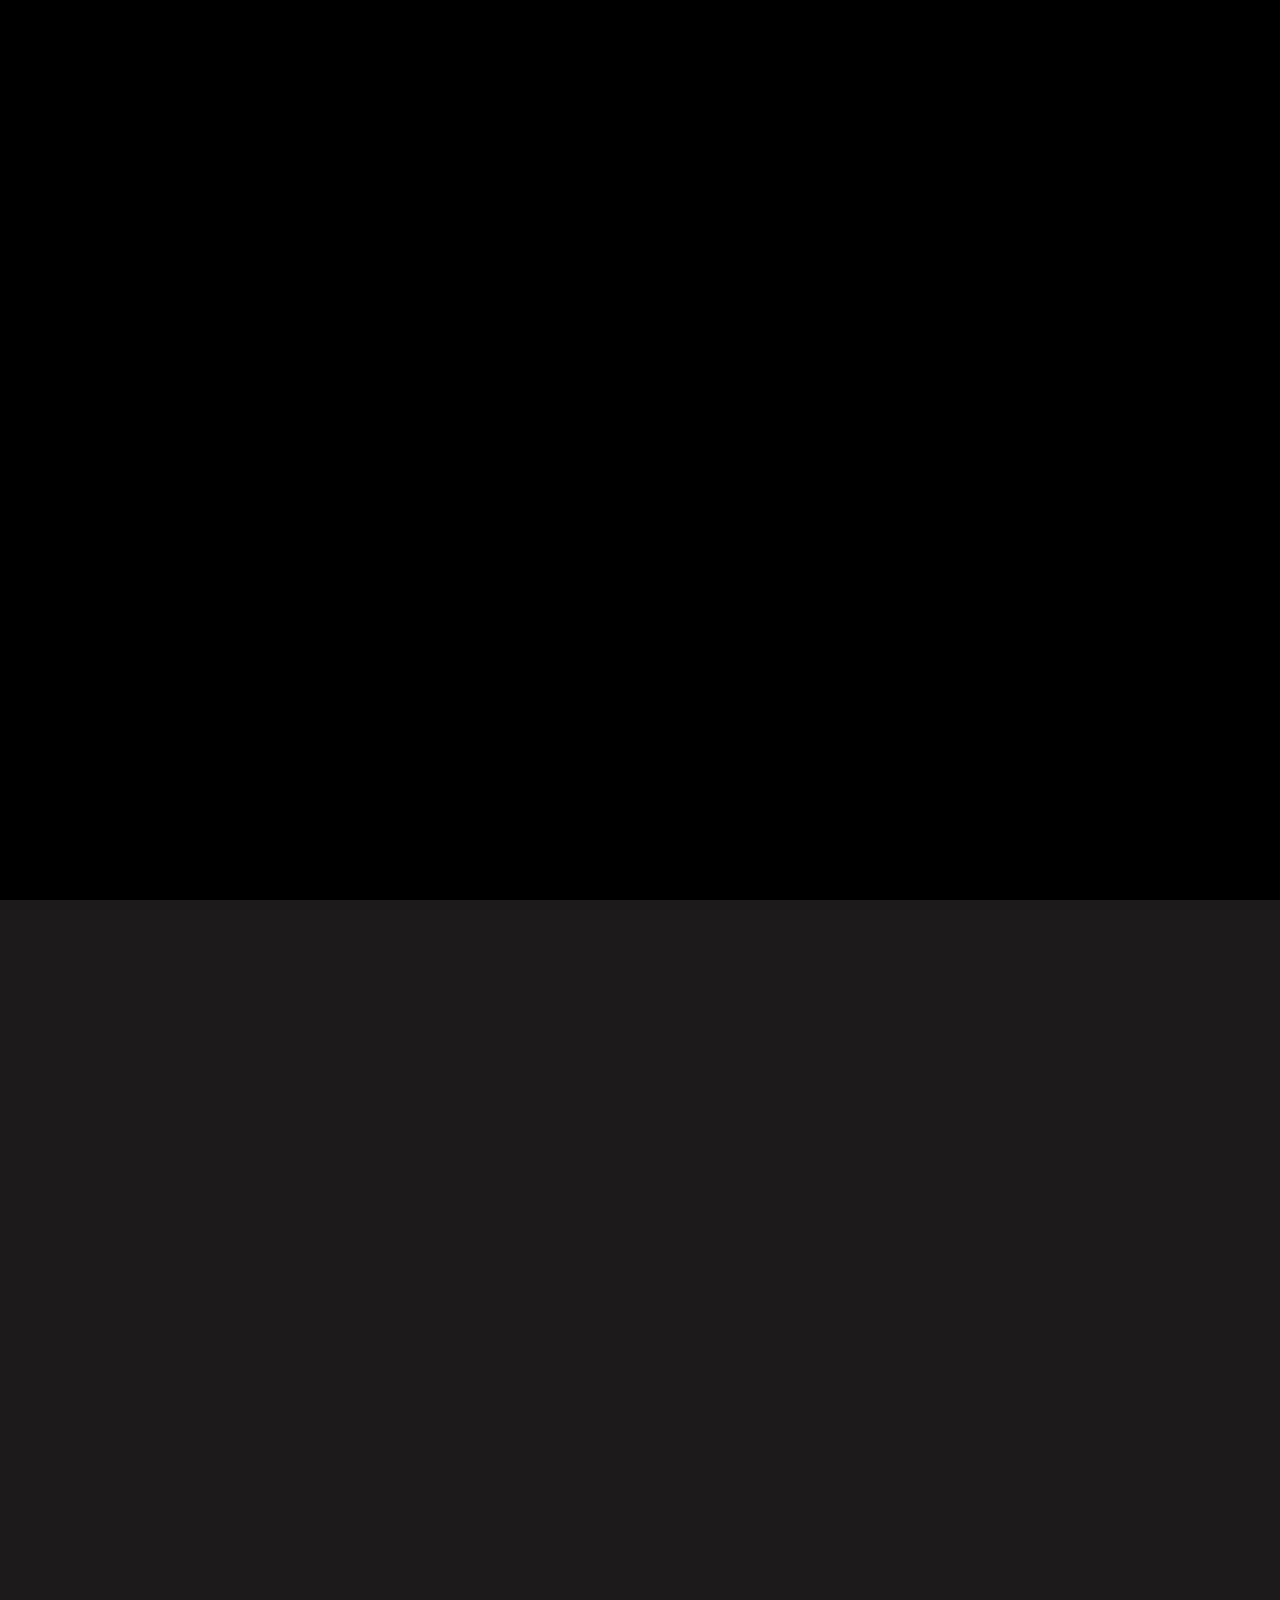
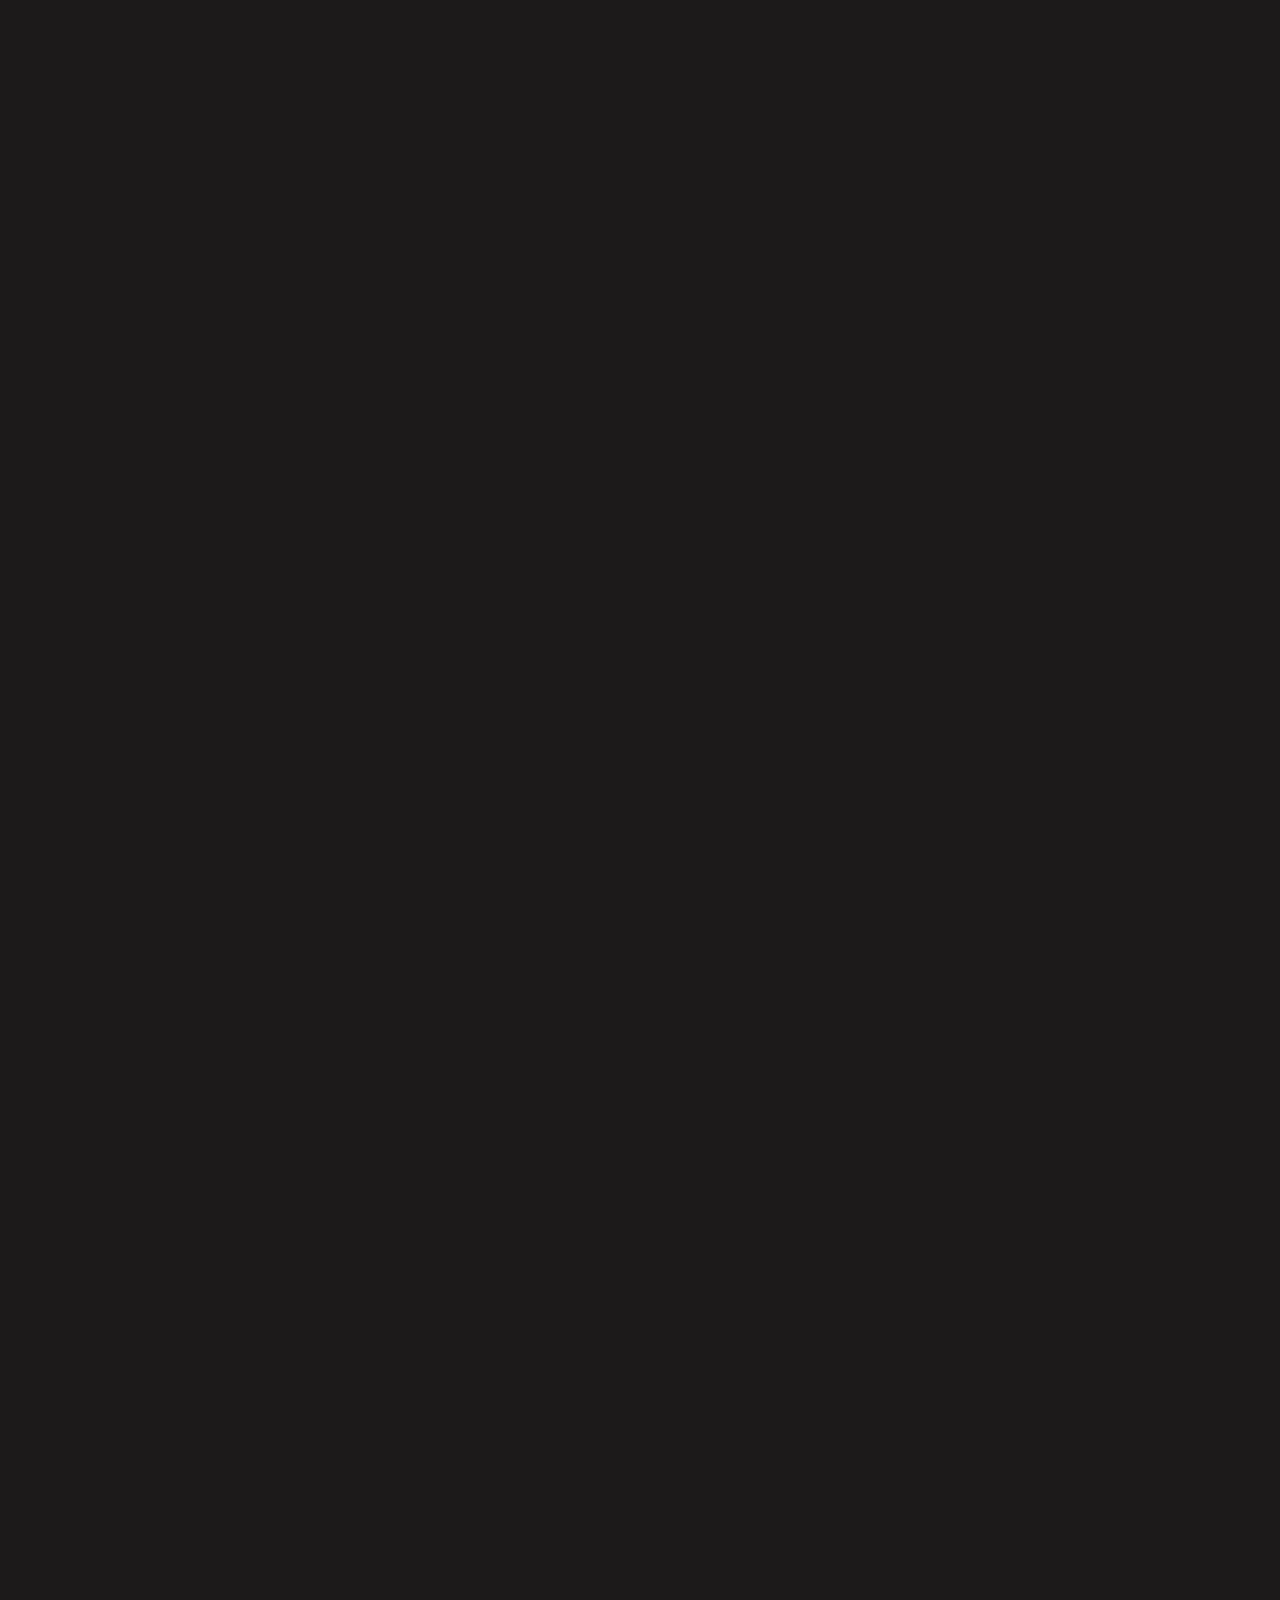
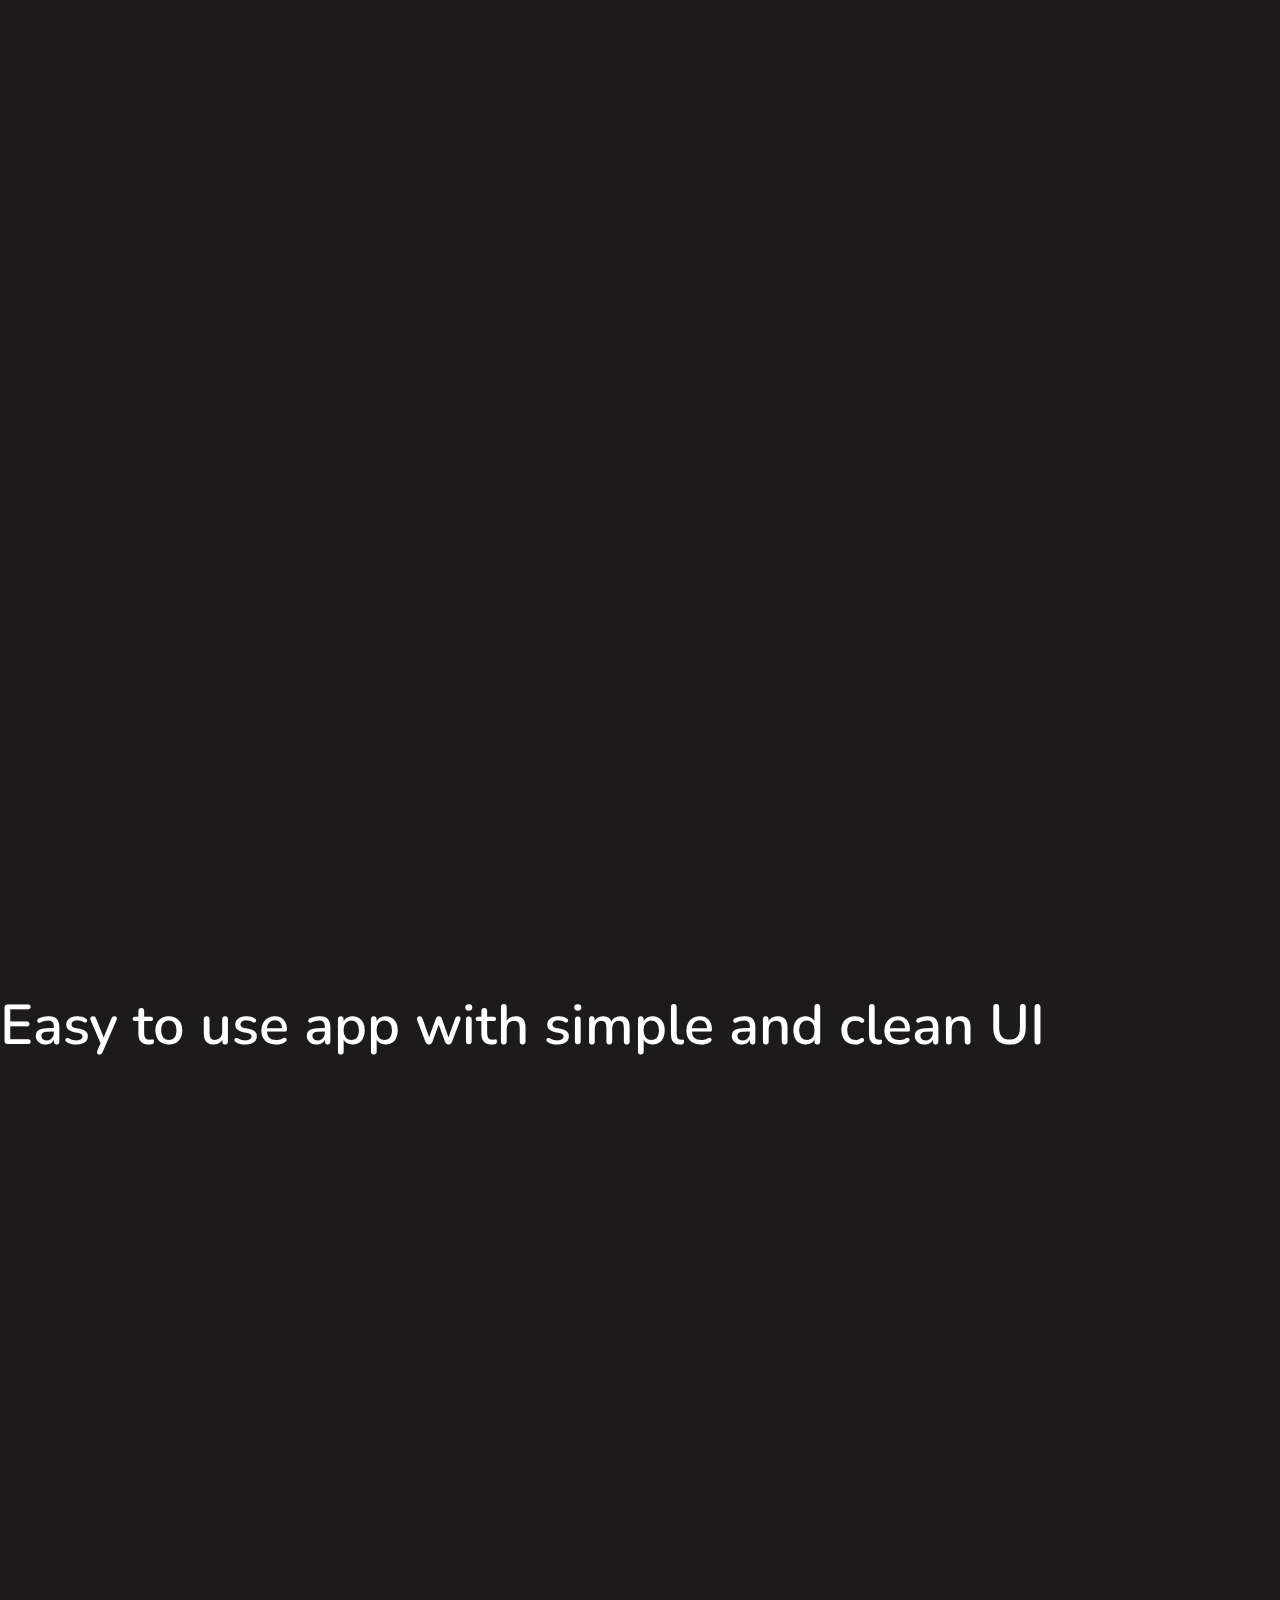
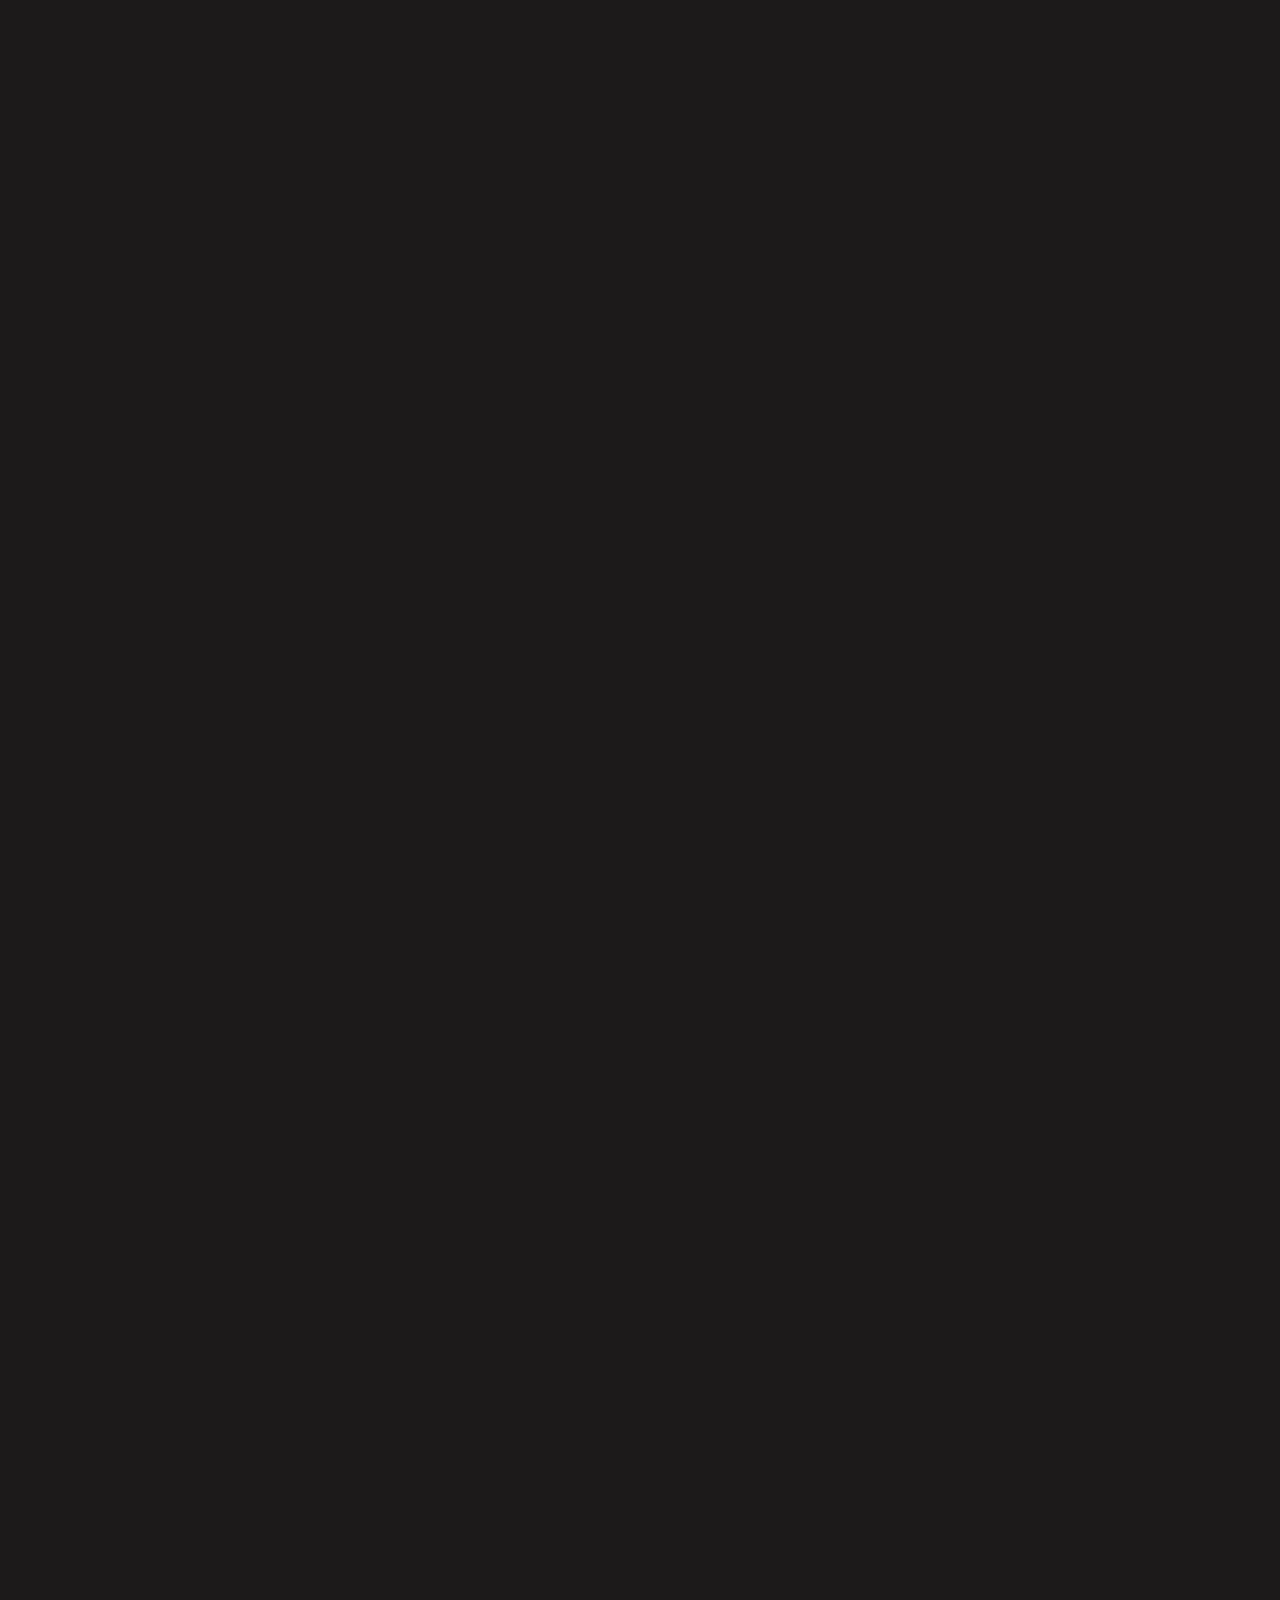
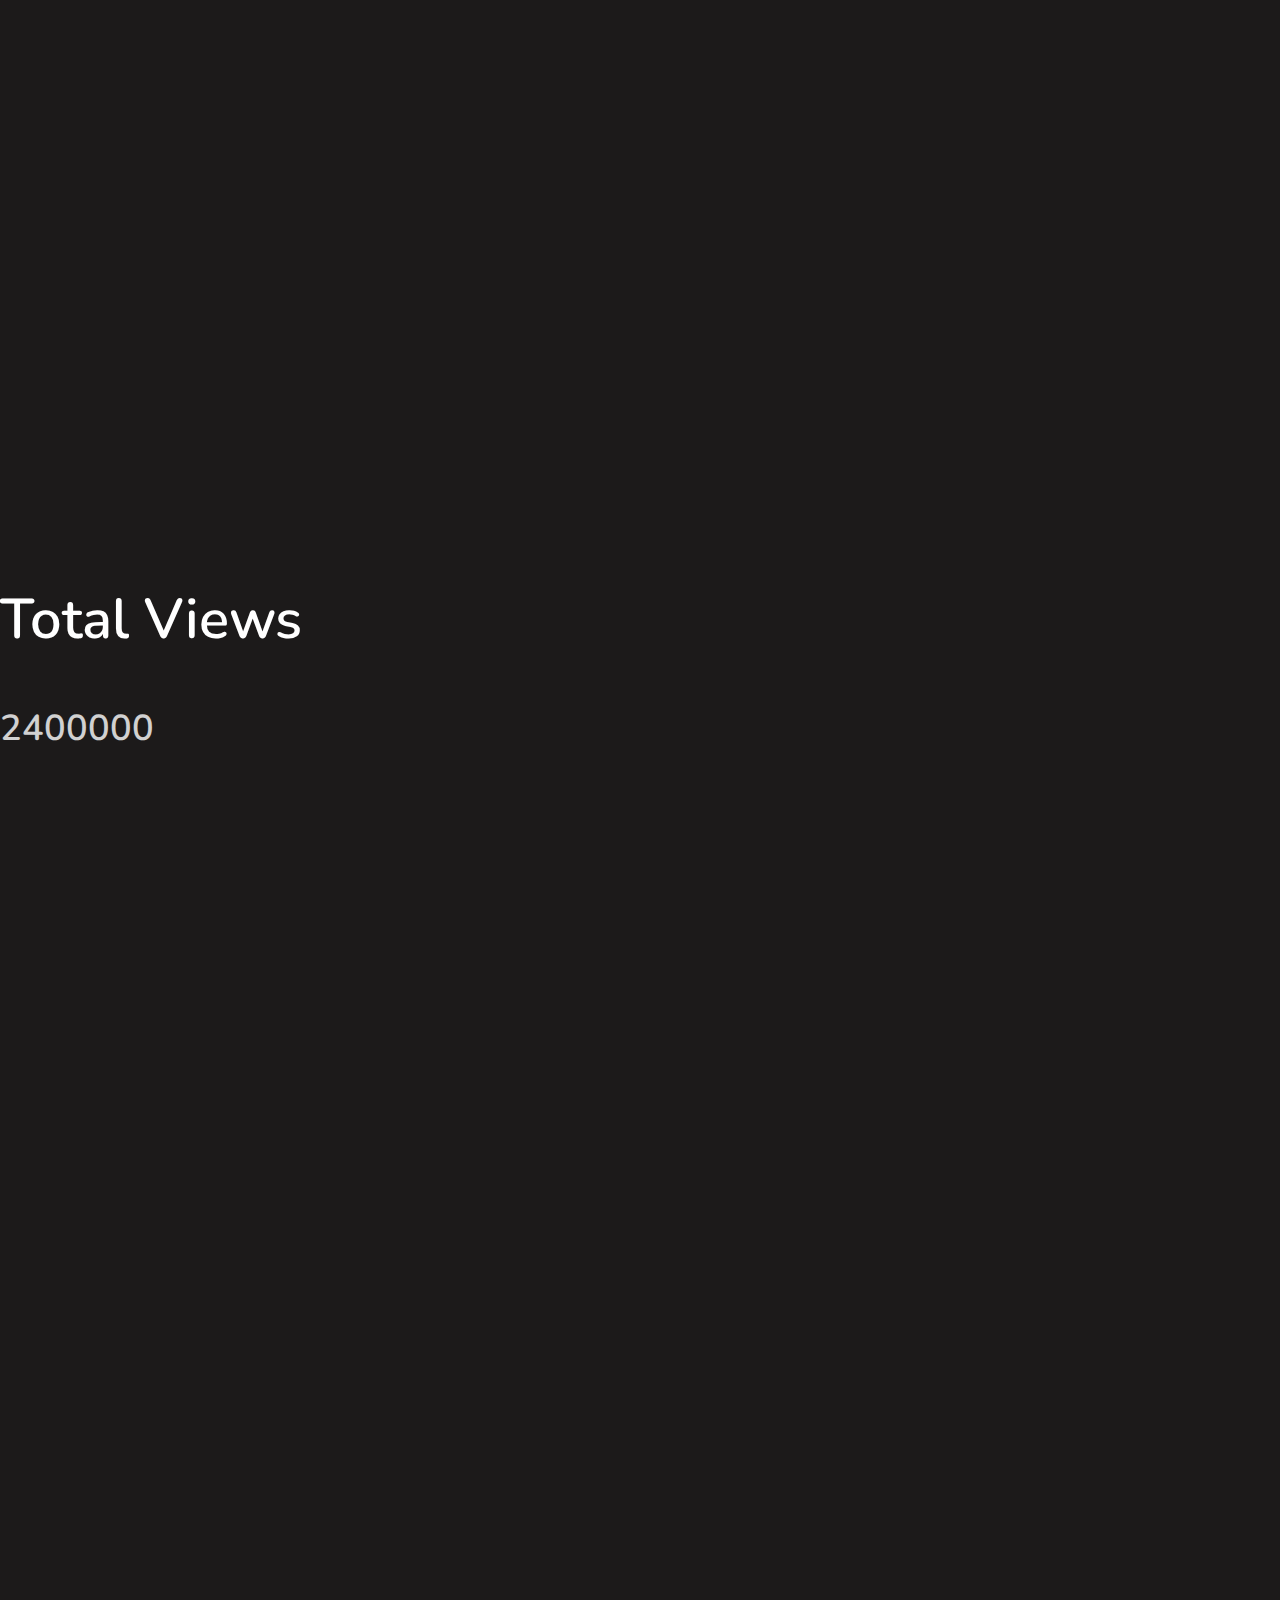
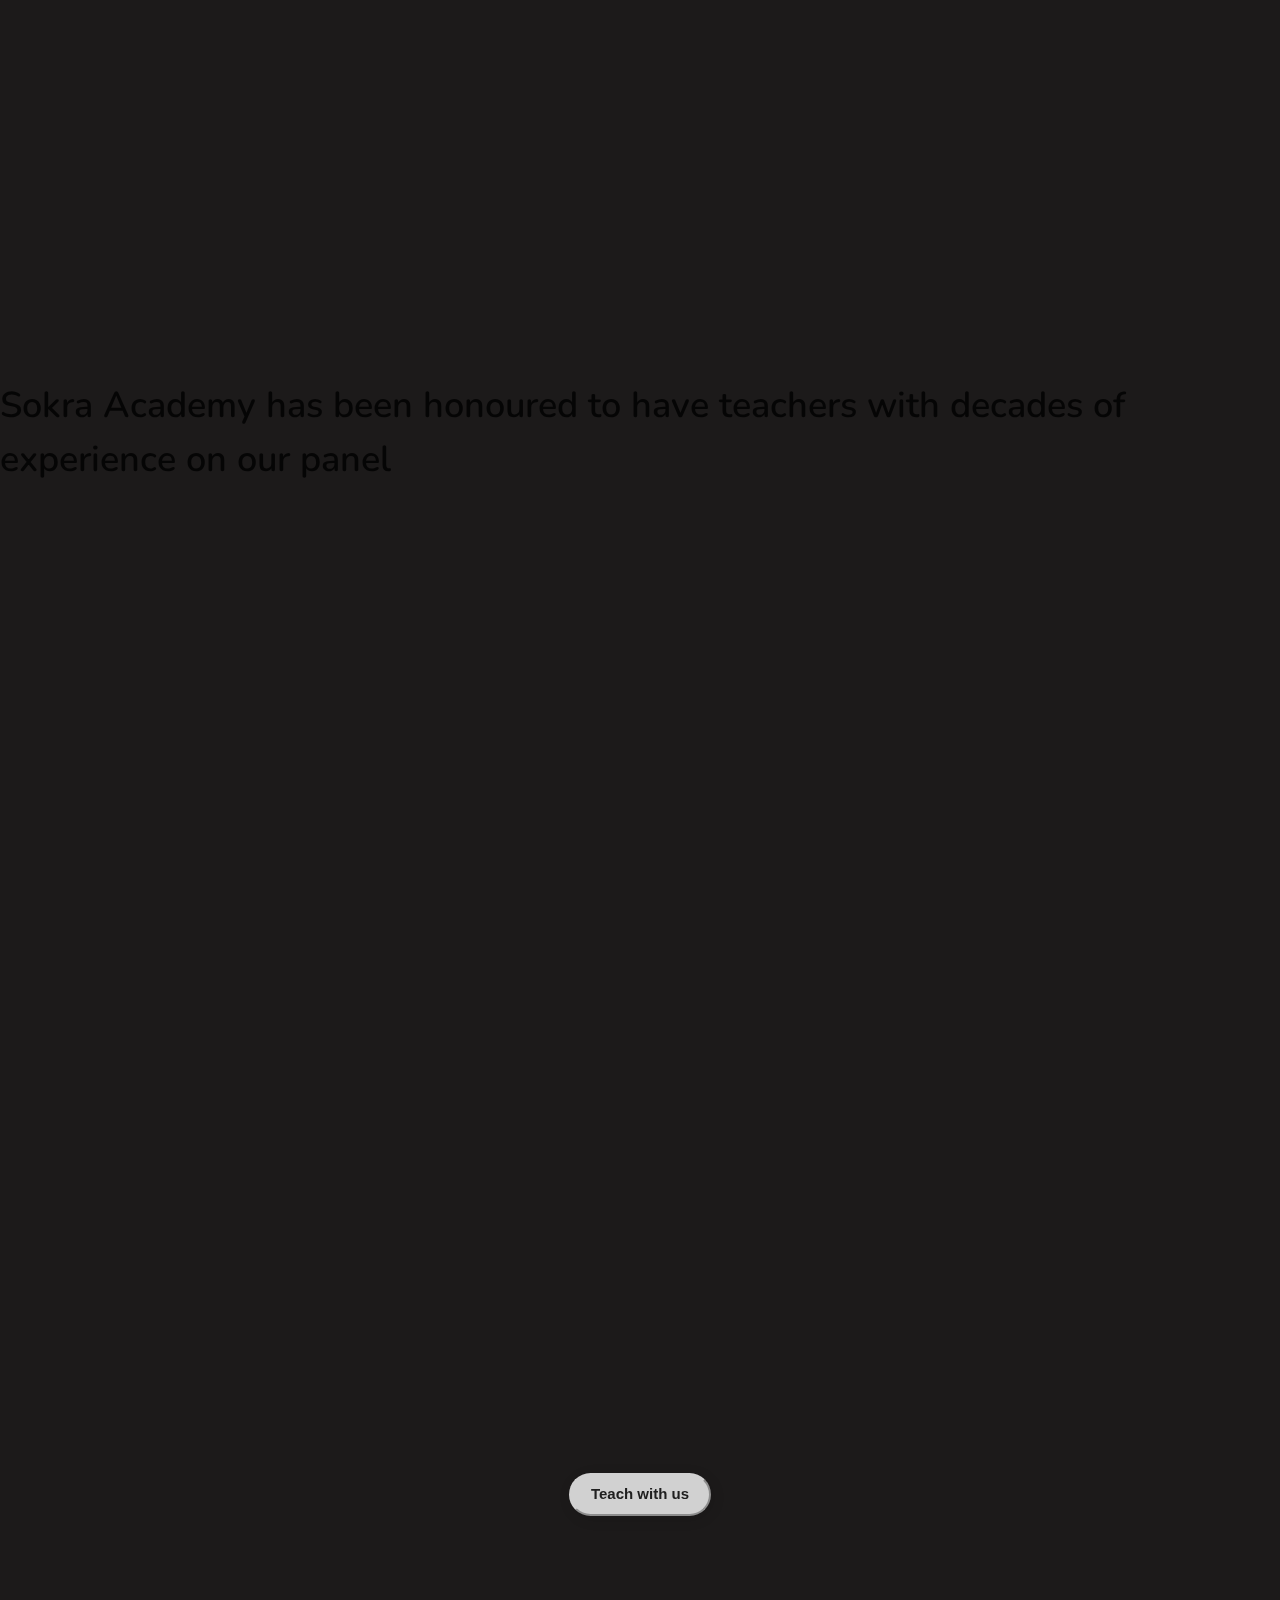
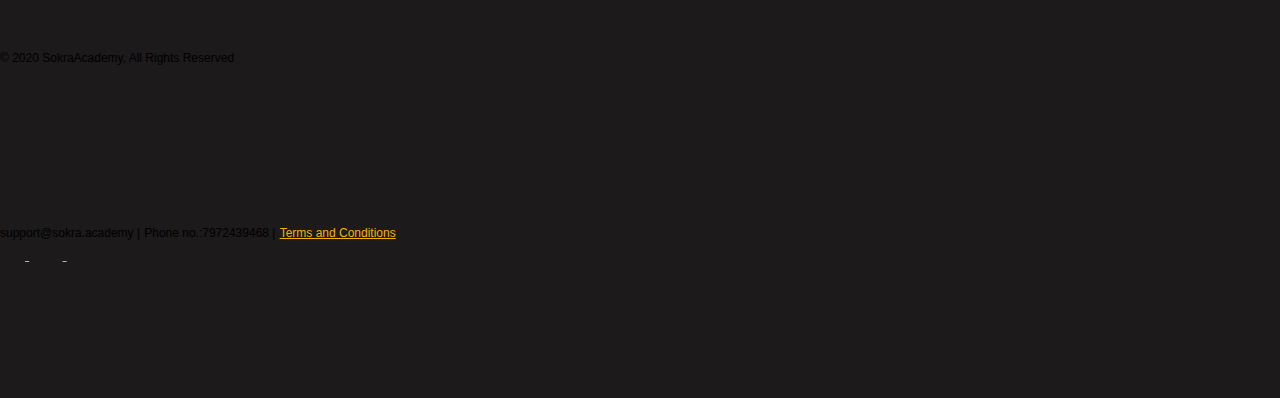
==== commit 7a196ccd: "views updated" ====
--- a/index.html
+++ b/index.html
@@ -57,8 +57,7 @@
             </nav>
 
         </header>
-	     <form><script src="https://checkout.razorpay.com/v1/payment-button.js" data-payment_button_id="pl_HFmWfqrBwEnHdC" async> </script> </form>
-    
+	 
         <main id="ts-content">
           <!--CONTENT ********************************************************************************************-->
 
@@ -69,6 +68,8 @@
                         <div class="col-sm-6" style="padding-top: 80px">
                             <div class="ts-block pr-3">
                                 <div class="ts-title" >
+                                
+				<!-- <form><script src="https://checkout.razorpay.com/v1/payment-button.js" data-payment_button_id="pl_HFmWfqrBwEnHdC" async> </script> </form> -->
                                     <h1 data-animate="ts-fadeInUp"style="color:#ffffff; font-size: 50px">Redefine the Learning 
                                         <br> Experience in India</h1>
                                 </div>
@@ -83,6 +84,10 @@
                                         <!--end ts-title-->
                                          <a href="https://play.google.com/store/apps/details?id=com.sokra.academy&hl=en_IN&gl=US" class="btn btn-primary btn-lg ts-scroll mr-4" data-animate="ts-fadeInUp" data-delay=".2s" style="color:#222222">
                                                 Download Now 
+                                            </a>
+
+                                              <a href="supportus.html" class="btn btn-primary btn-lg ts-scroll mr-4" data-animate="ts-fadeInUp" data-delay=".2s" style="color:#222222">
+                                                Support Us
                                             </a>
                                 </section>
                             </div>
@@ -230,7 +235,7 @@
                 <div class="container">
                     <div class="ts-title pt-3">
                         <h1 style="color:#ffffff">Total Views</h1>
-                        <h2 style="color:#ffffff" class="ts-opacity__80">1500000</h2>
+                        <h2 style="color:#ffffff" class="ts-opacity__80">2400000</h2>
                     </div>
                     <!--end ts-title-->
                     <div class="row">
@@ -584,7 +589,6 @@
     <script src="assets/js/popper.min.js"></script>
     <script src="assets/bootstrap/js/bootstrap.min.js"></script>
     <script src="assets/js/imagesloaded.pkgd.min.js"></script>
-    <script src="http://maps.google.com/maps/api/js?key=AIzaSyBEDfNcQRmKQEyulDN8nGWjLYPm8s4YB58"></script>
     <script src="assets/js/isInViewport.jquery.js"></script>
     <script src="assets/js/jquery.magnific-popup.min.js"></script>
     <script src="assets/js/owl.carousel.min.js"></script>
